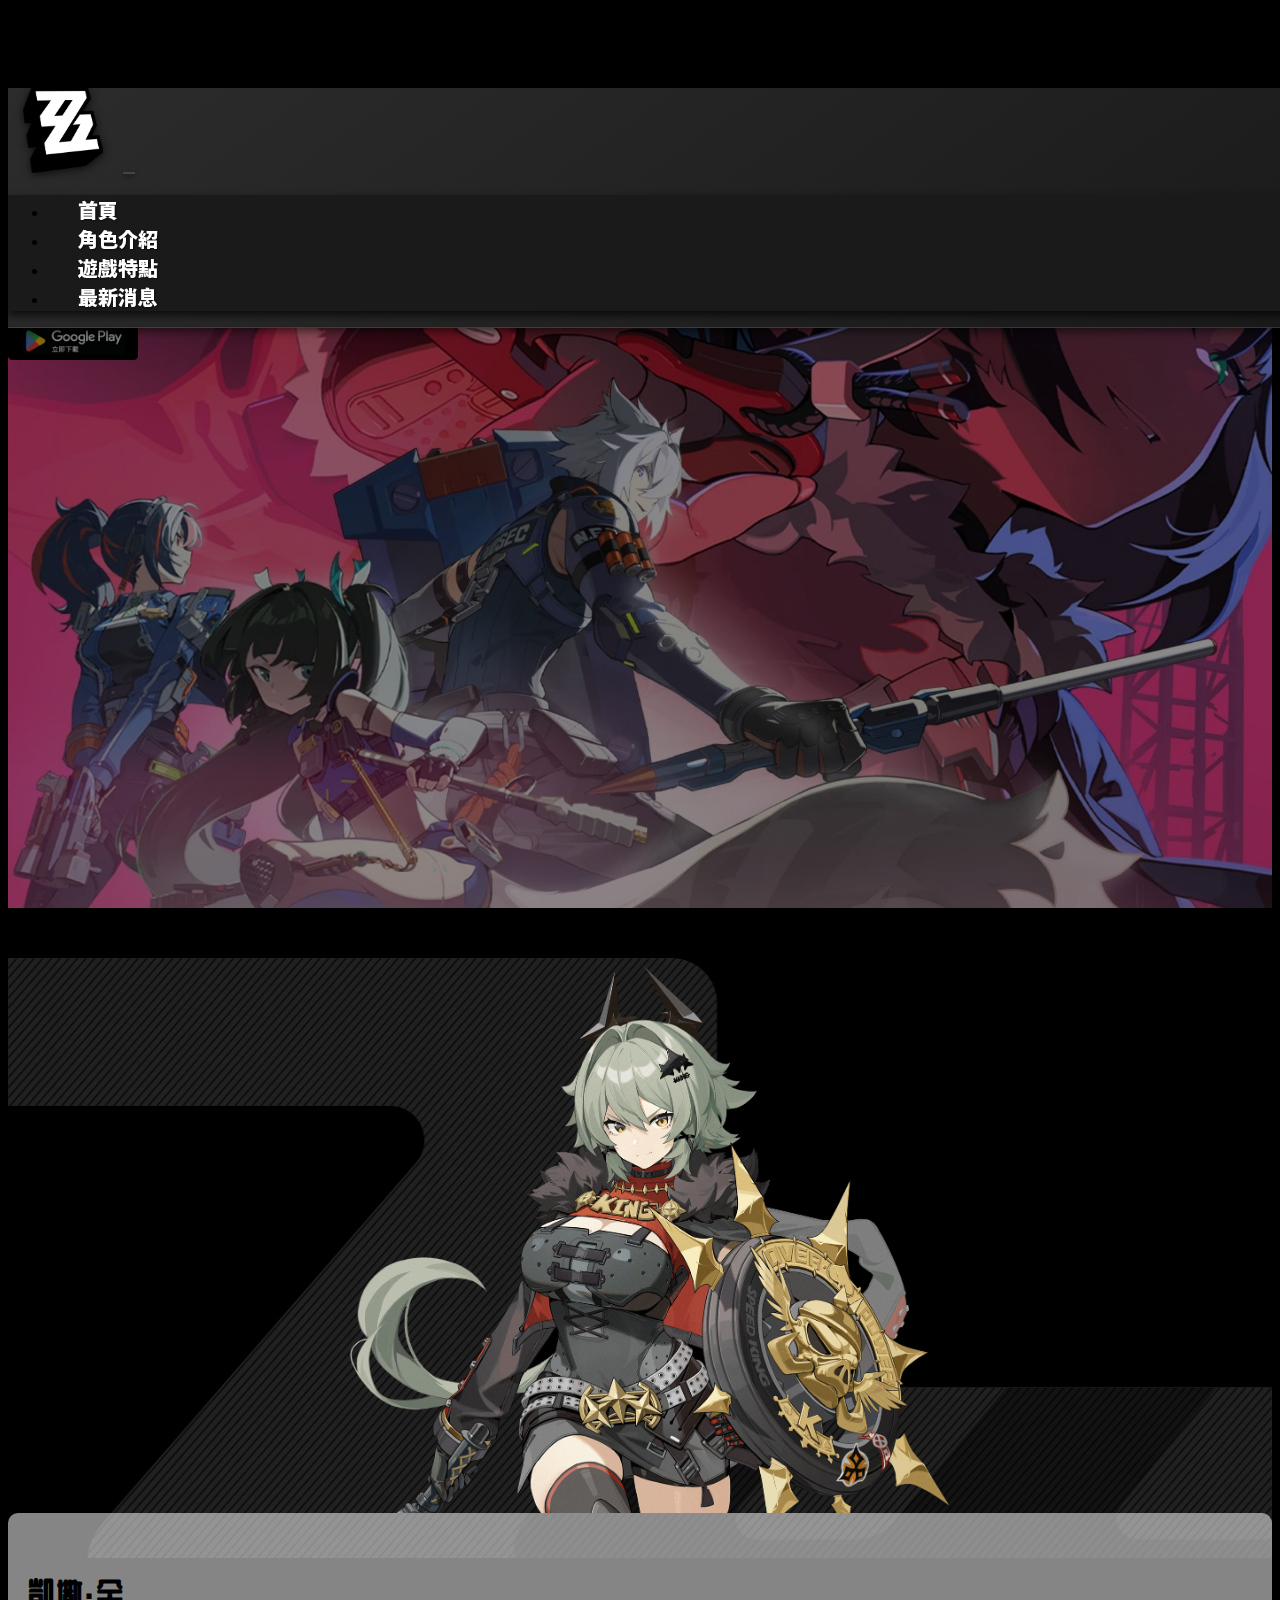
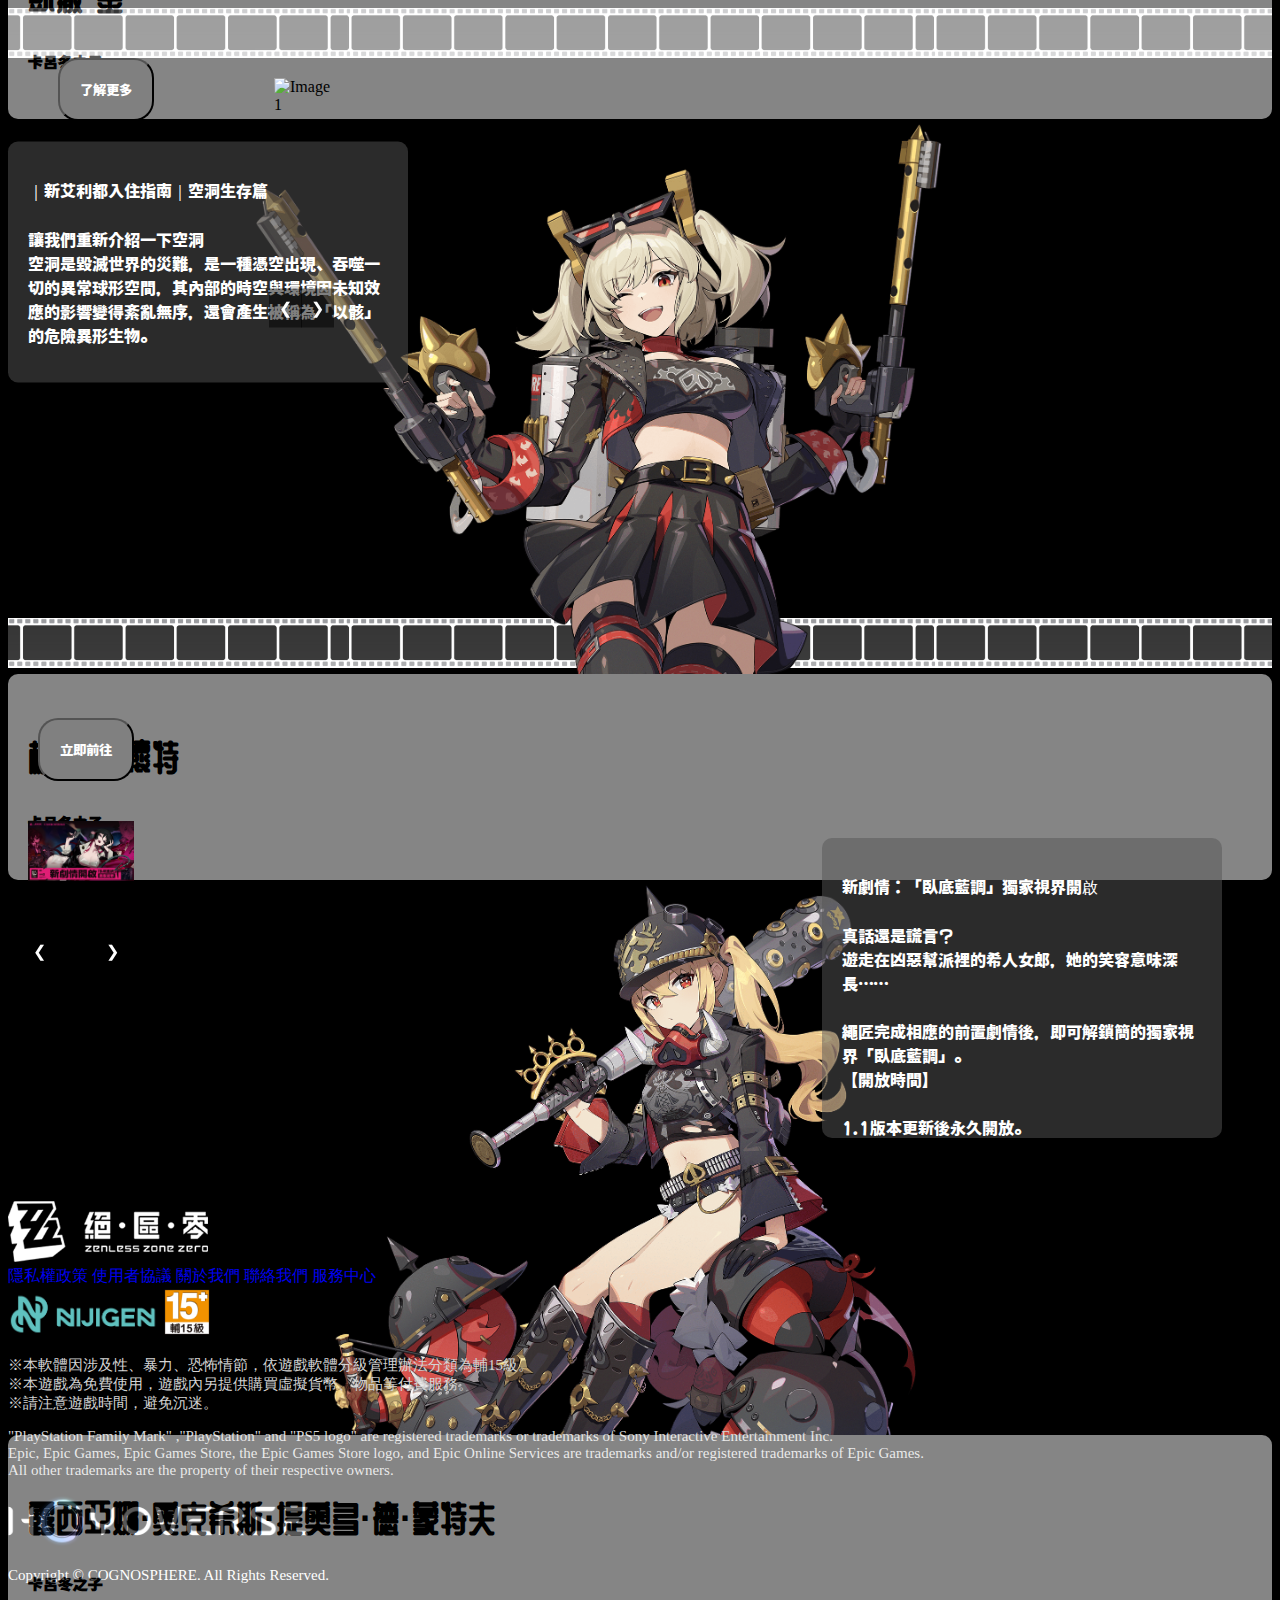
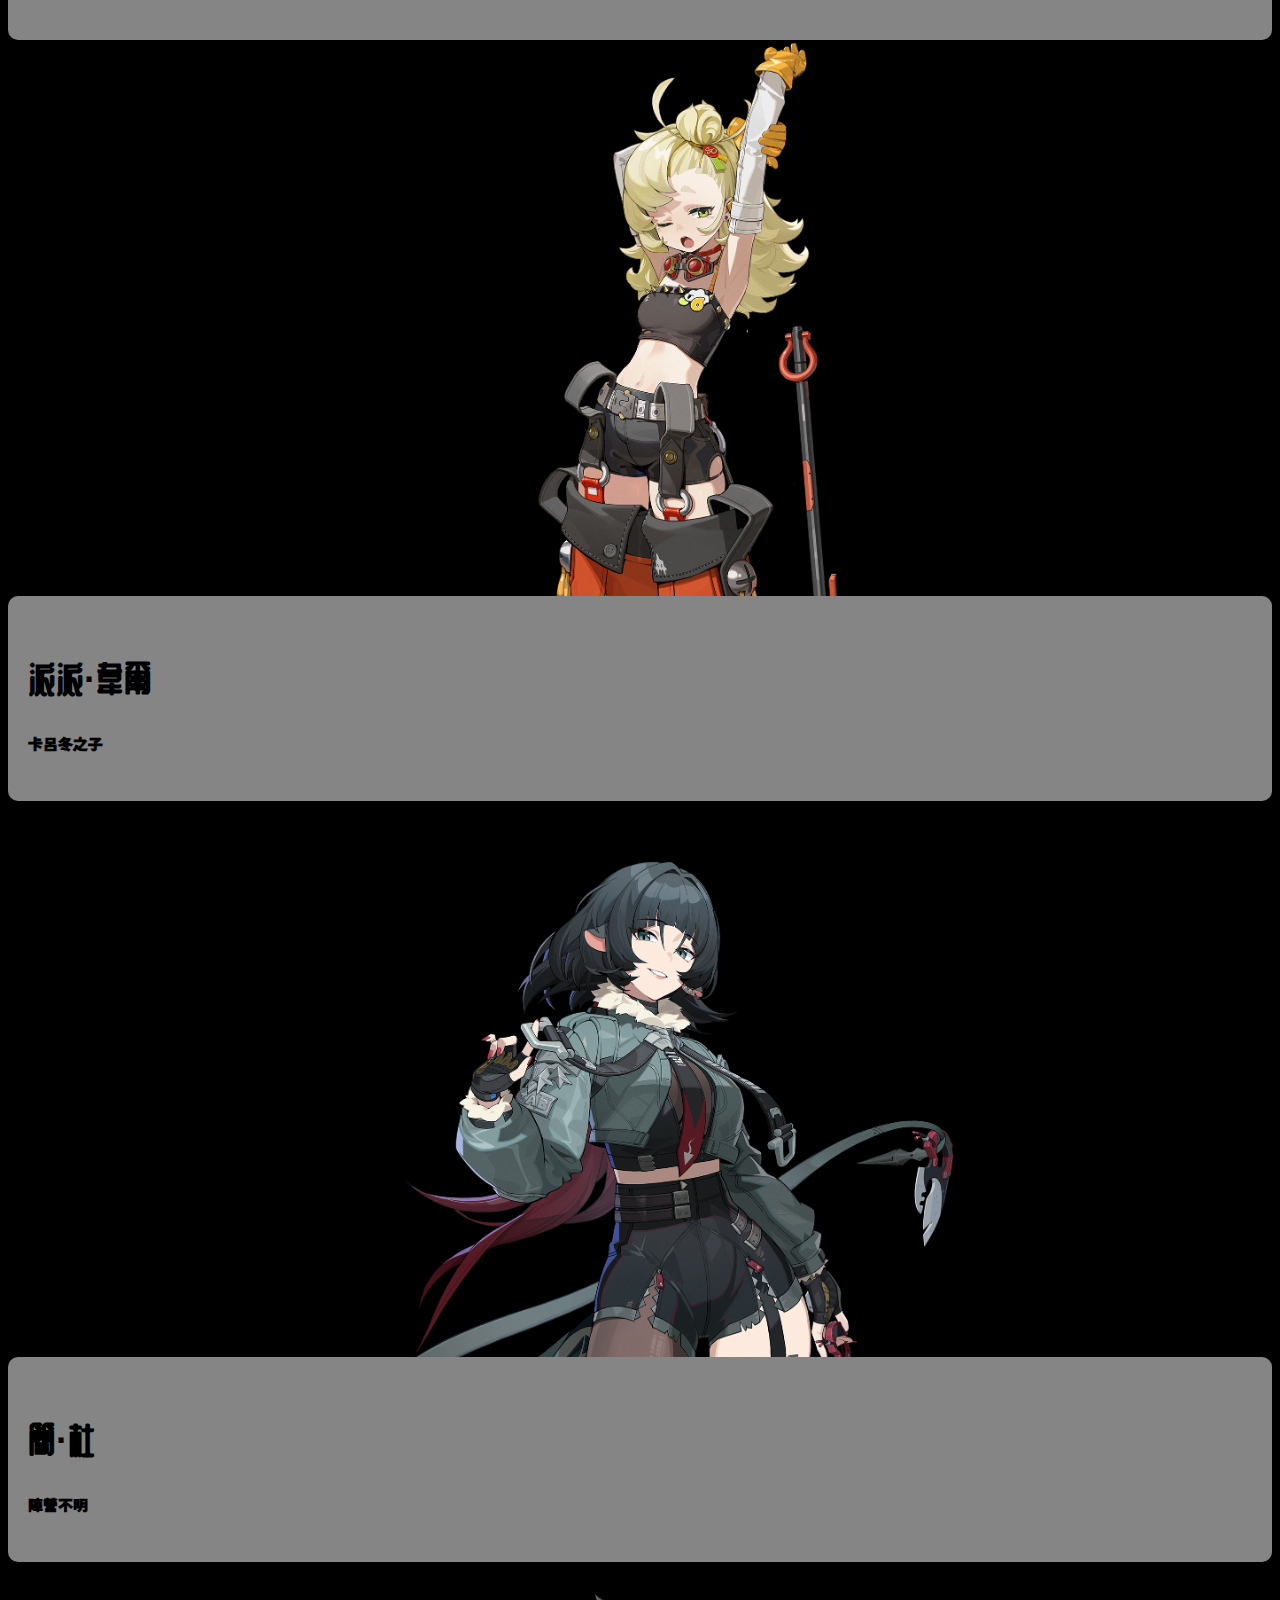
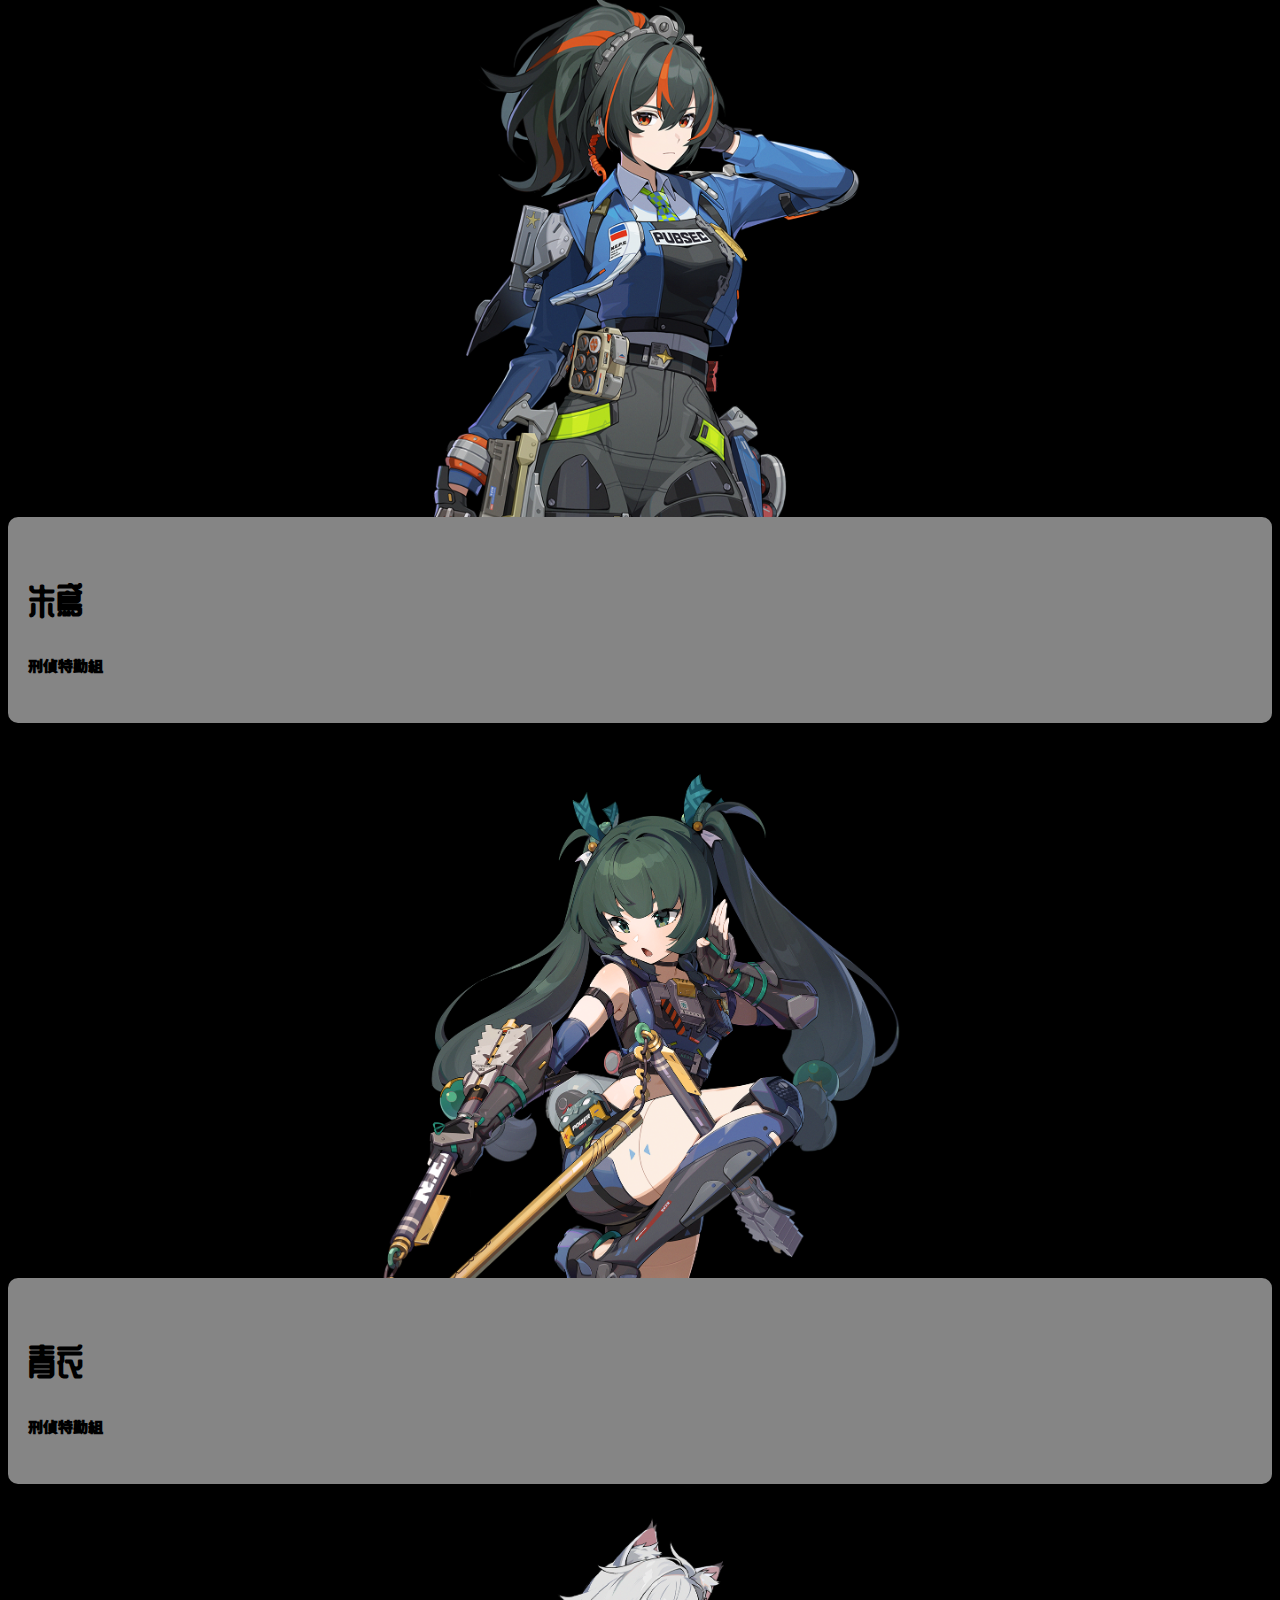
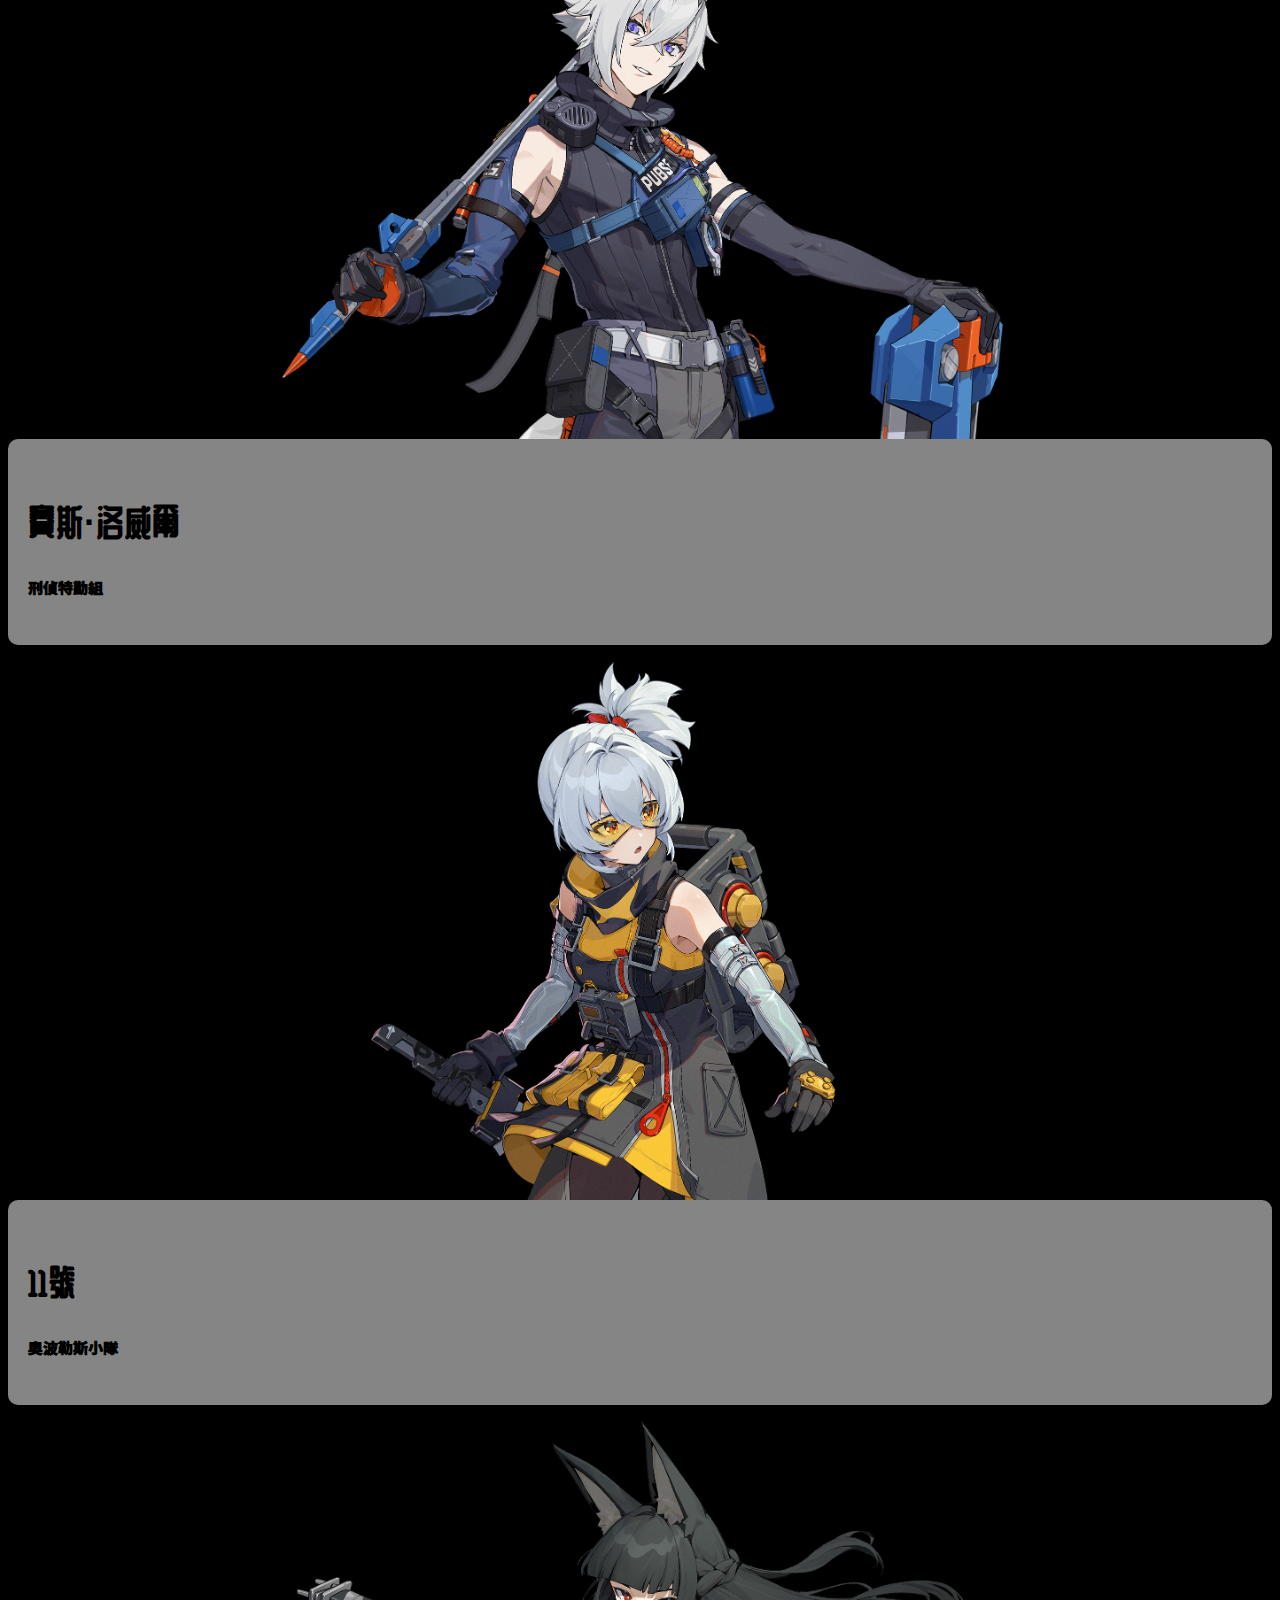
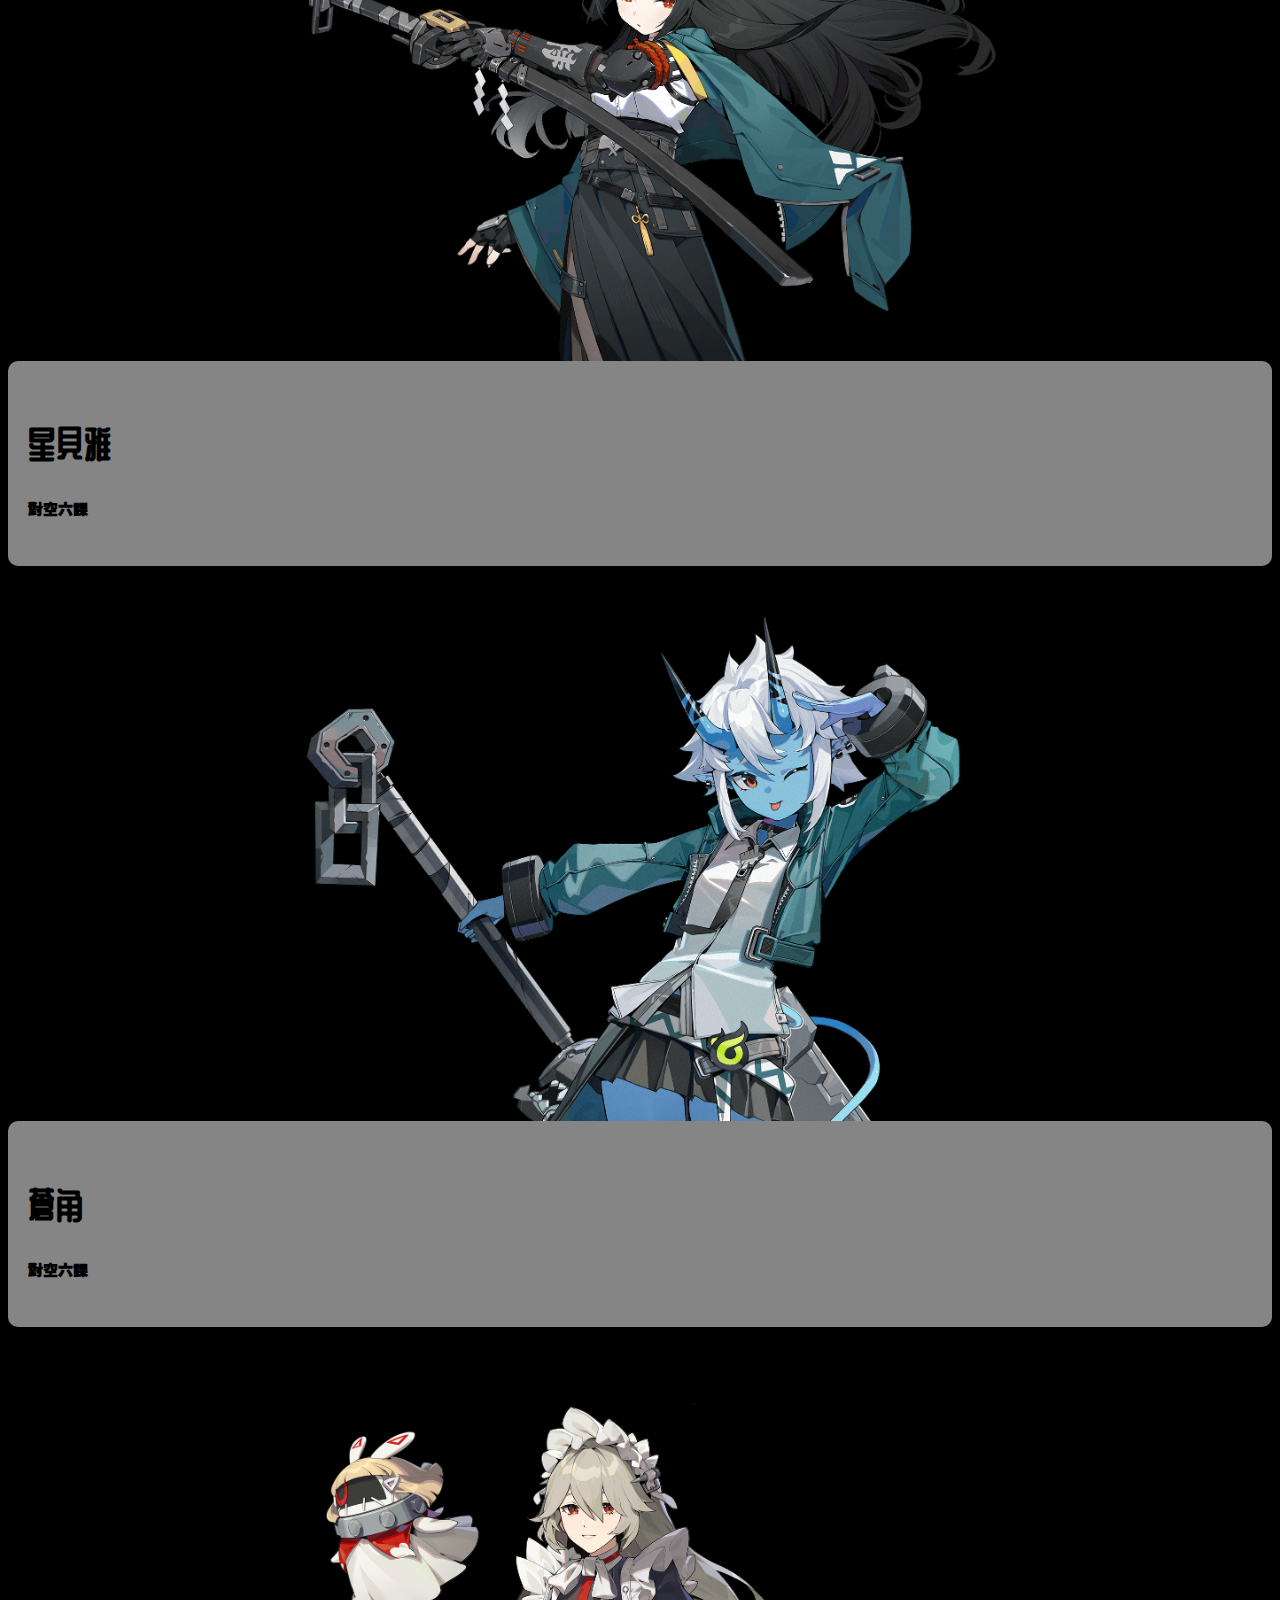
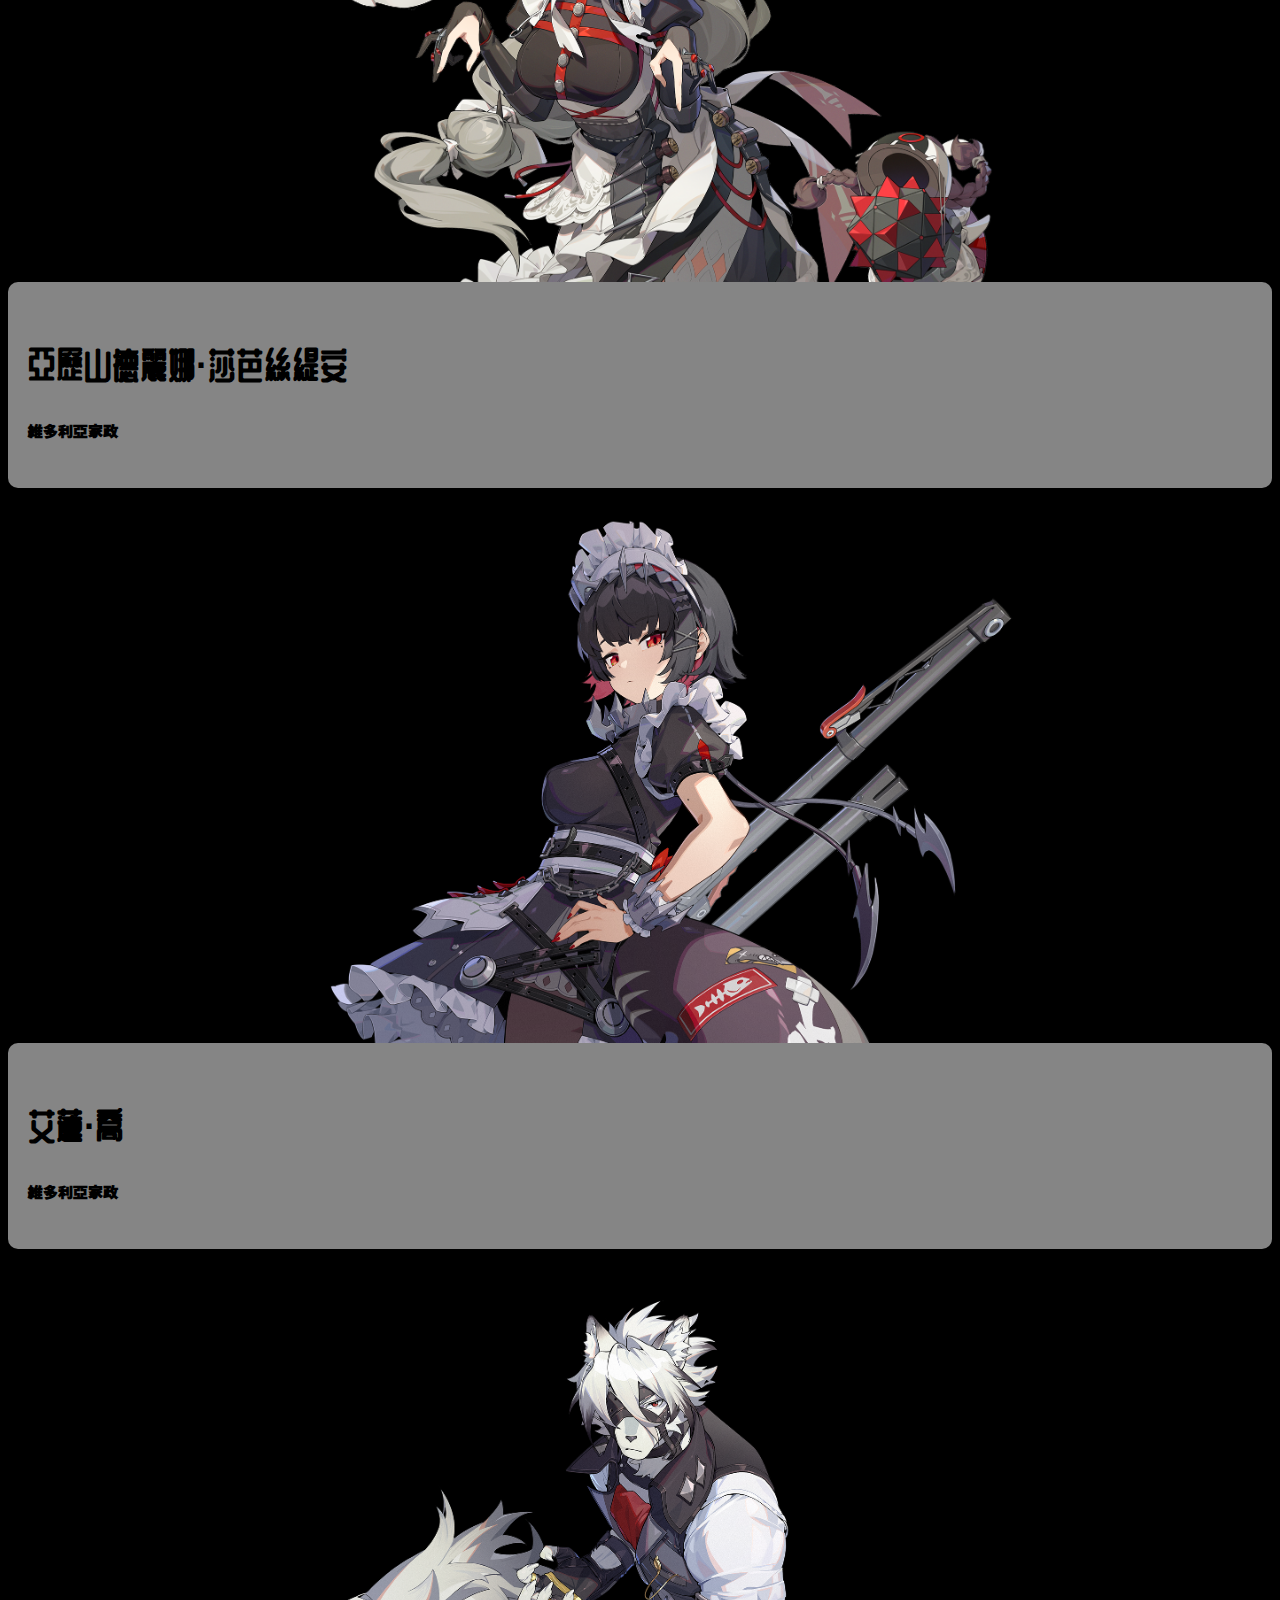
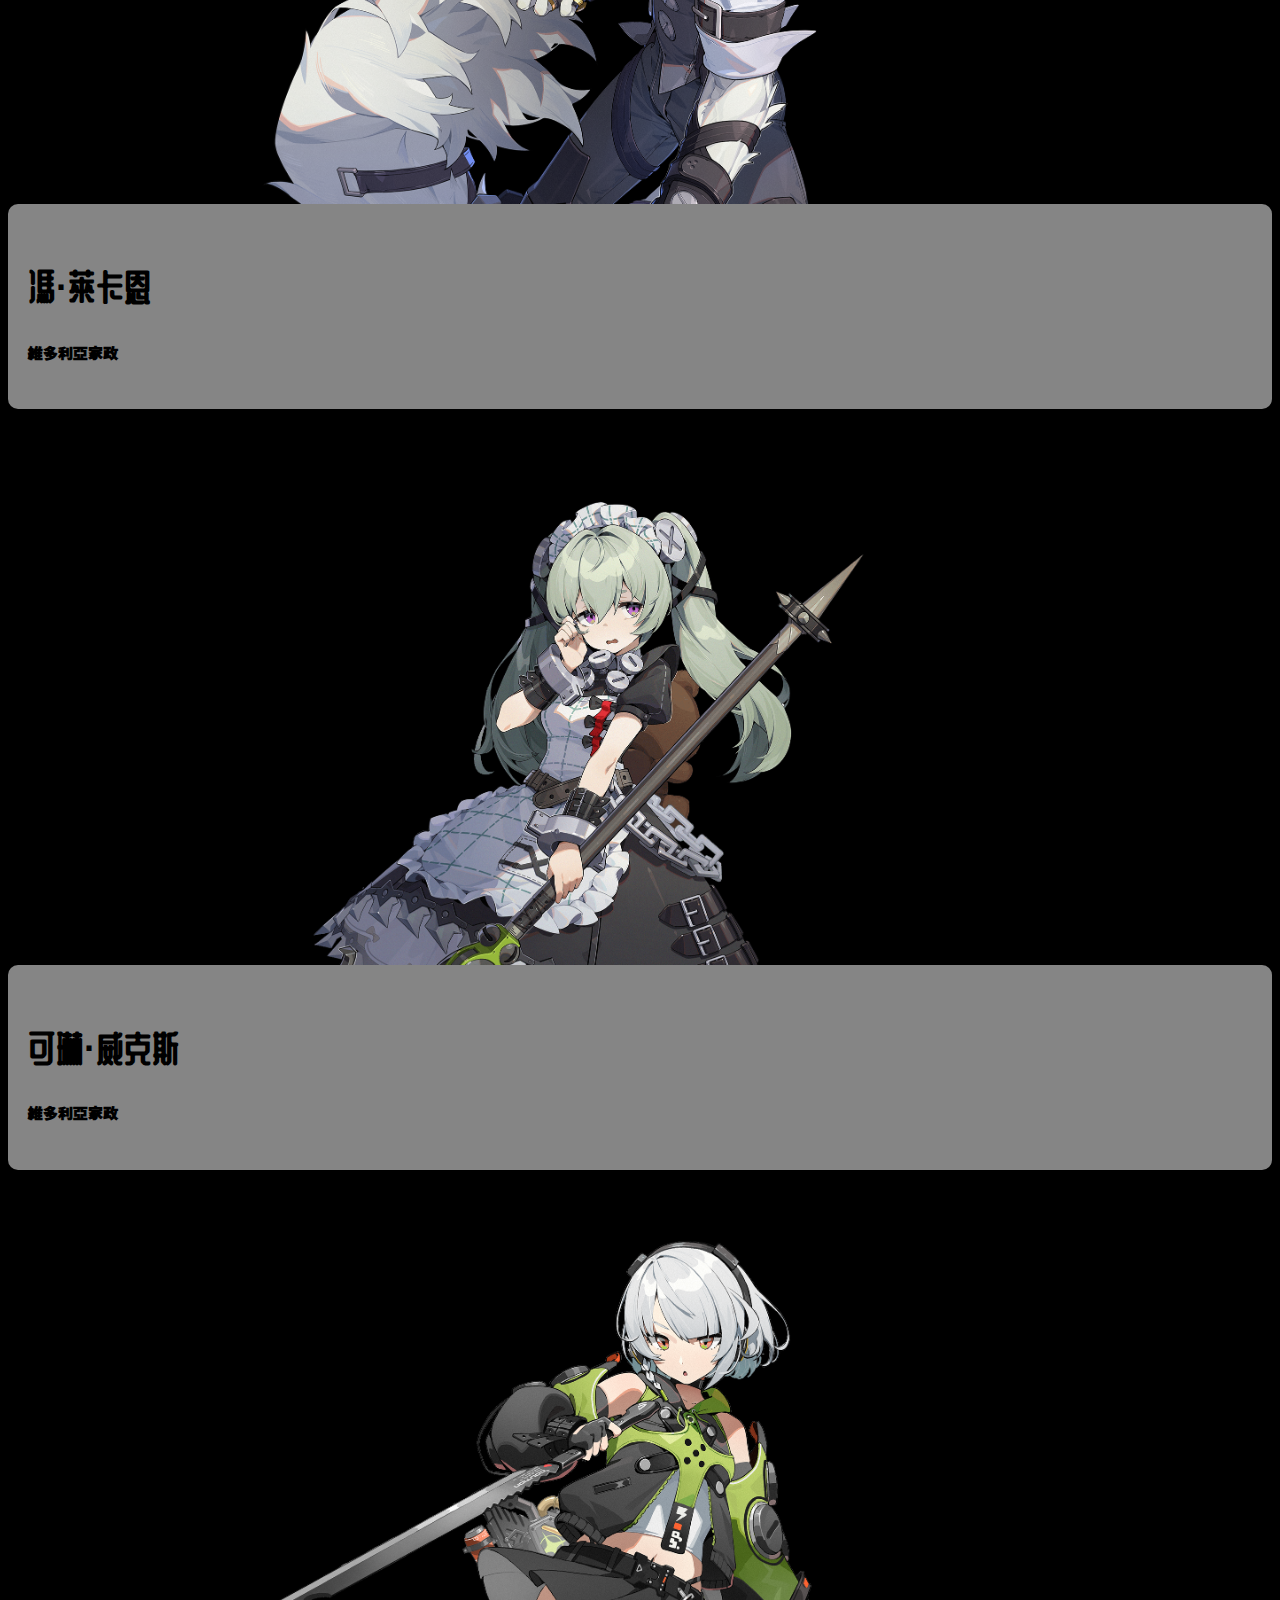
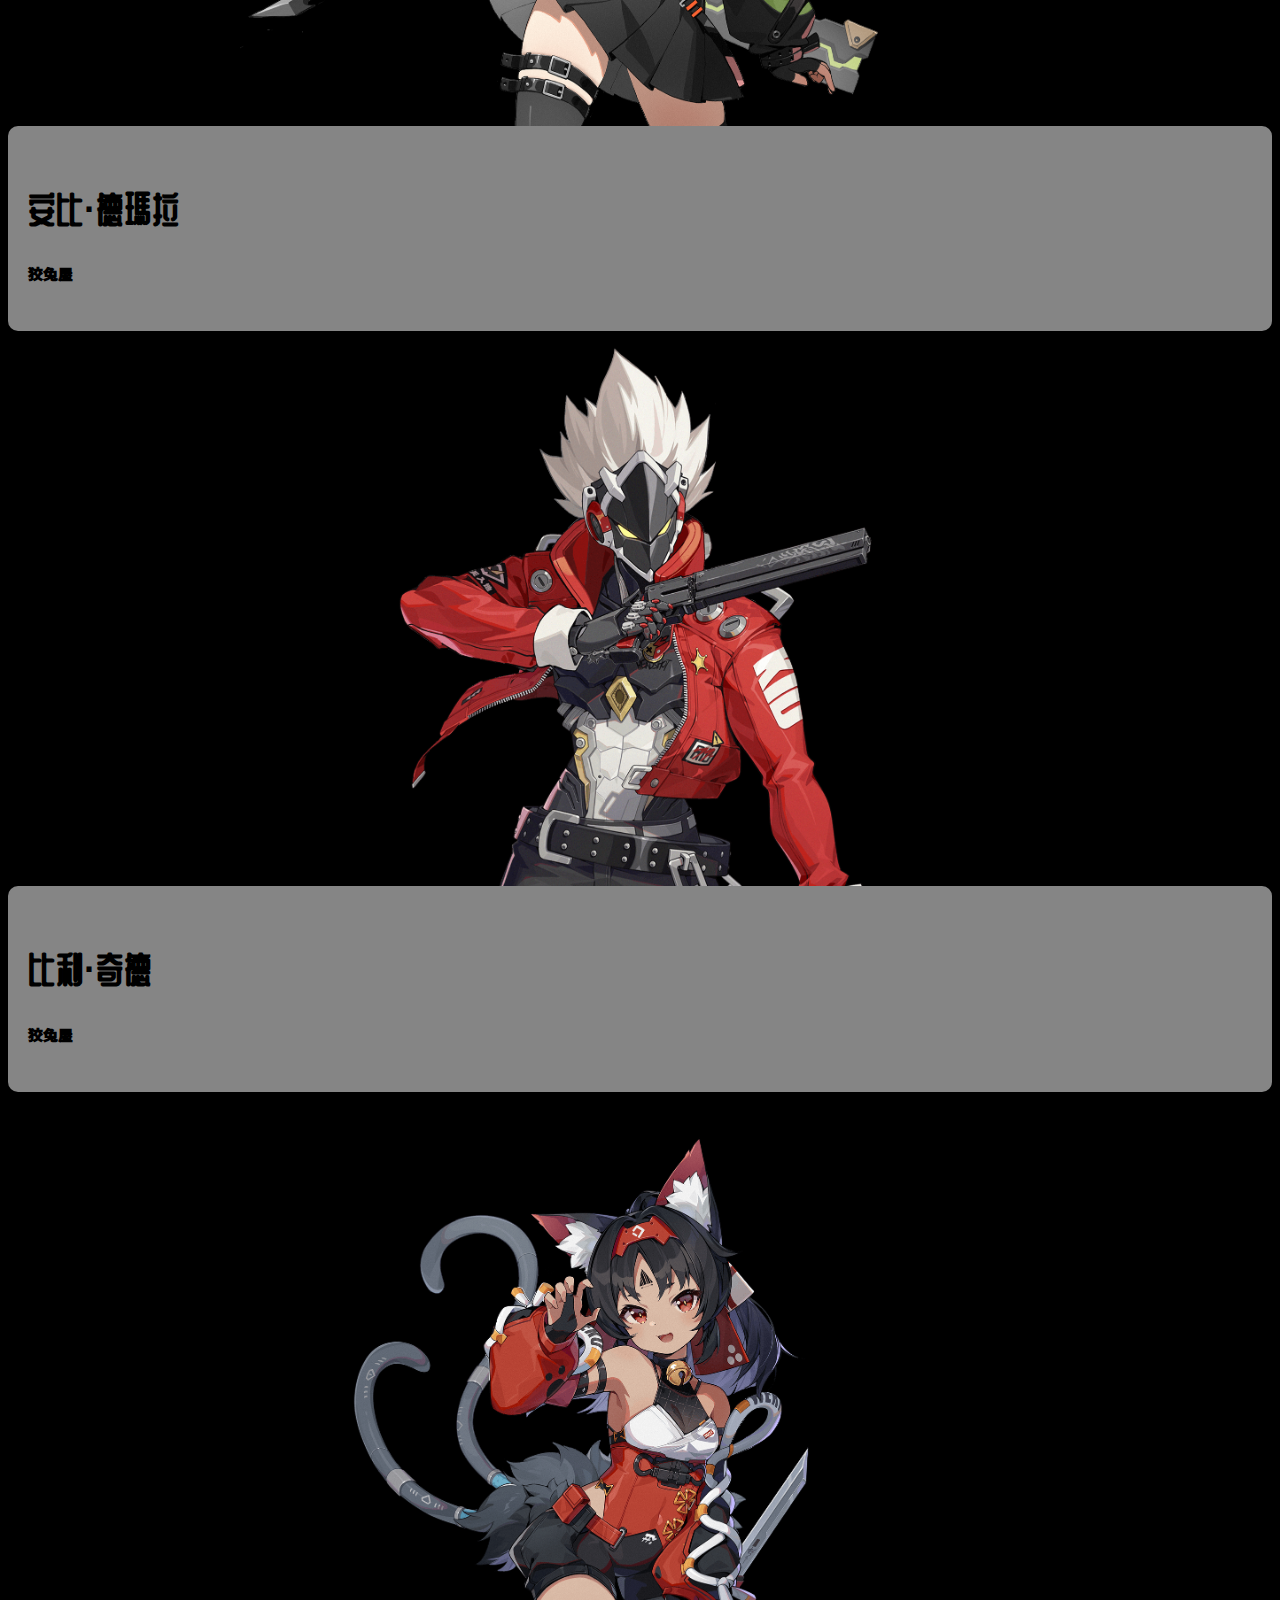
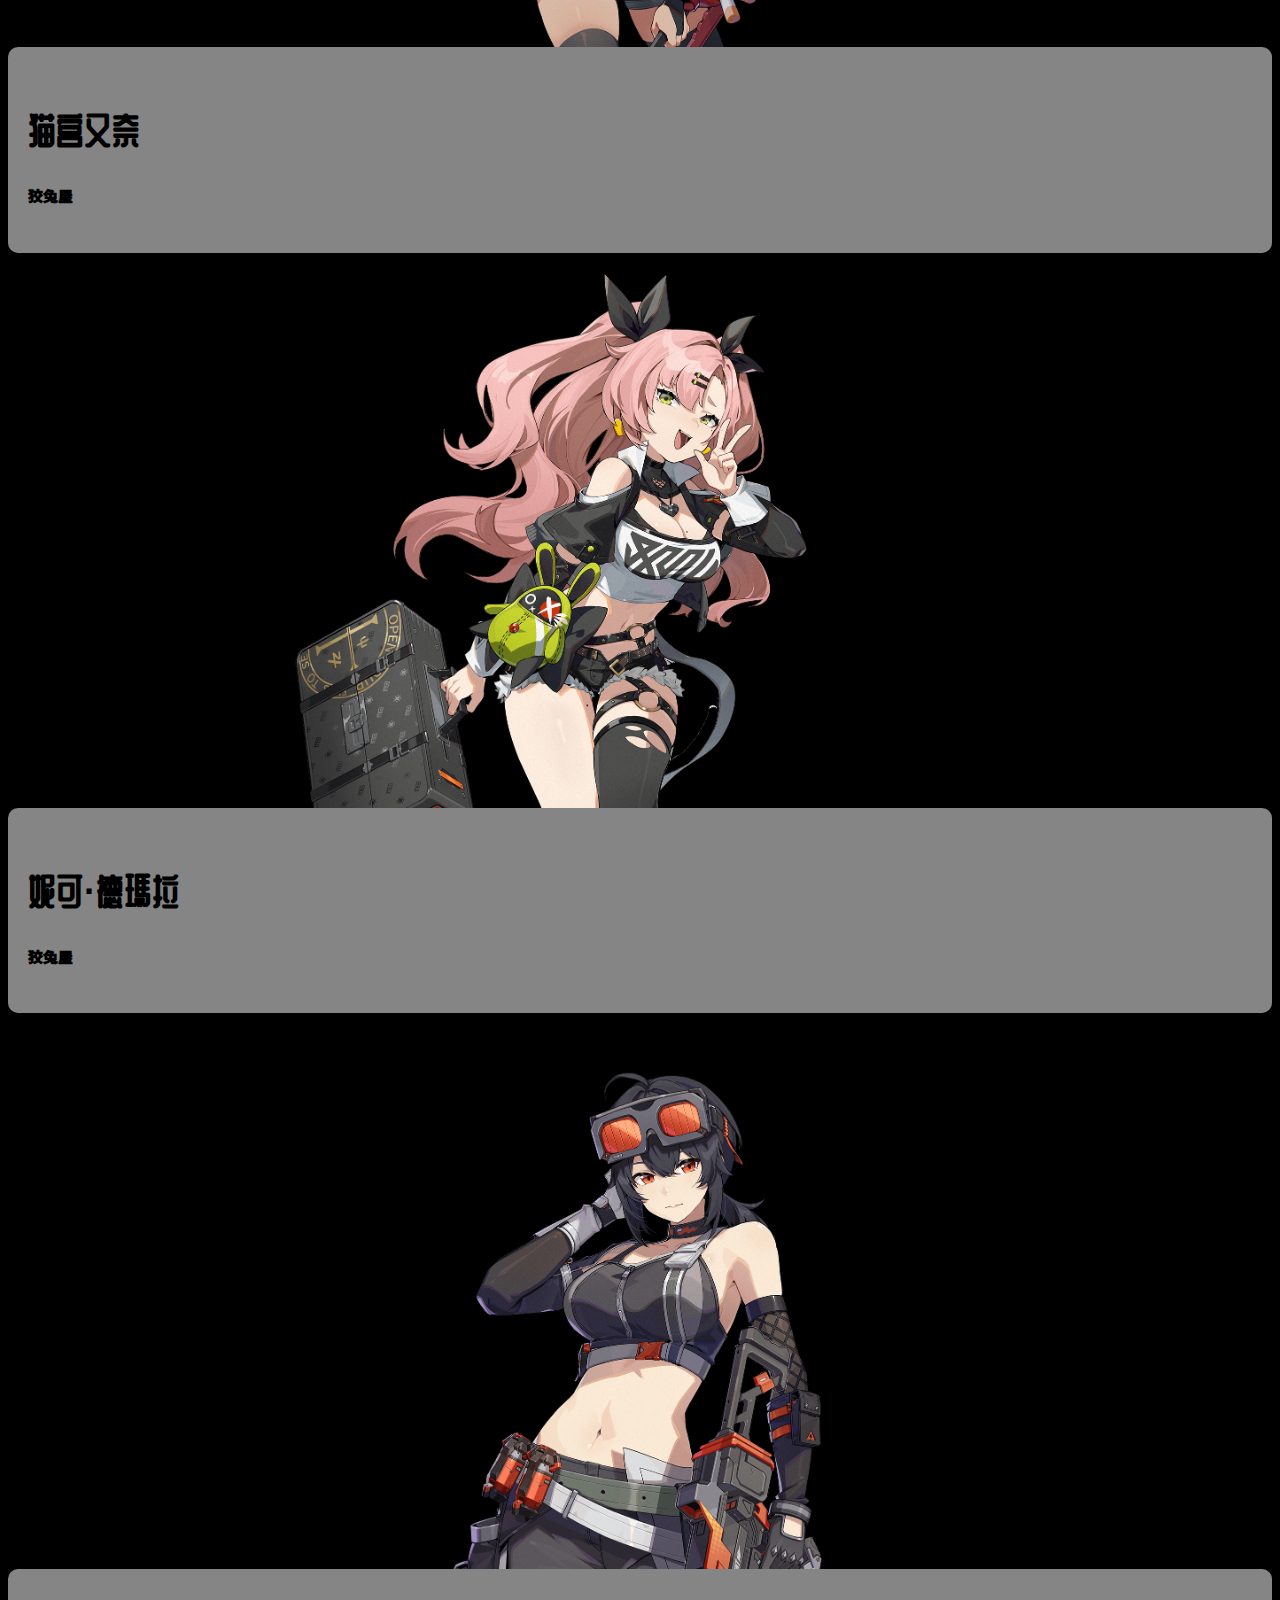
==== index.html @ ca6fba0b "測" ====
<!DOCTYPE html>
<html lang="en">

<head>
    <meta charset="UTF-8">
    <meta name="viewport" content="width=device-width, initial-scale=1.0">
    <title>《絕區零》非官方網站</title>
    <link rel="icon" type="image/png" href="./material/icon/big_home_logo.png" sizes="16x16">
    <link rel="stylesheet" href="./style.css">
    <link href="https://cdn.jsdelivr.net/npm/bootstrap@5.1.1/dist/css/bootstrap.min.css" rel="stylesheet"
        integrity="sha384-F3w7mX95PdgyTmZZMECAngseQB83DfGTowi0iMjiWaeVhAn4FJkqJByhZMI3AhiU" crossorigin="anonymous">
    <link rel="stylesheet" href="https://cdnjs.cloudflare.com/ajax/libs/animate.css/4.1.1/animate.min.css" />
    <script src="https://cdn.jsdelivr.net/npm/bootstrap@5.1.1/dist/js/bootstrap.bundle.min.js"
        integrity="sha384-/bQdsTh/da6pkI1MST/rWKFNjaCP5gBSY4sEBT38Q/9RBh9AH40zEOg7Hlq2THRZ"
        crossorigin="anonymous"></script>
    <script src="http://ajax.googleapis.com/ajax/libs/jquery/1.7.1/jquery.min.js" type="text/javascript"></script>
    <script src="./zzz.js"></script>
</head>

<body style="overflow-x: hidden; background-color: black;">
    <header>
        <nav class="navbar navbar-expand-lg navbar-dark bg-dark fixed-top">
            <div class="container-fluid">
                <a class="navbar-brand" href="index.html">
                    <img id="logoImage" src="material/icon/big_home_logo.png" alt="" width="80px"
                        class="d-inline-block align-text-top">
                </a>
                <button id="navButton" class="navbar-toggler ms-auto" type="button" data-bs-toggle="collapse"
                    data-bs-target="#navbarNavDropdown" aria-controls="navbarNavDarkDropdown" aria-expanded="false"
                    aria-label="Toggle navigation">
                    <span class="navbar-toggler-icon"></span>
                </button>
                <div class="collapse navbar-collapse" id="navbarNavDropdown">
                    <ul class="navbar-nav ms-auto fs-5">
                        <li class="nav-item">
                            <a class="nav-link" href="index.html">首頁</a>
                        </li>
                        <li class="nav-item">
                            <a class="nav-link" href="zzz_character.html">角色介紹</a>
                        </li>
                        <li class="nav-item">
                            <a class="nav-link" href="zzz_game_photo.html">遊戲特點</a>
                        </li>
                        <li class="nav-item">
                            <a class="nav-link" href="zzz_info.html">最新消息</a>
                        </li>
                    </ul>
                </div>
            </div>
        </nav>
    </header>
    <main>
        <div class="container">
            <div class="row">
                <!--  頁首部分 -->
                <div class="col-12 d-flex g-0">
                    <div class="banner">
                        <!-- 下載區塊 -->
                        <div id="download_wrap"
                            class="d-flex justify-content-end d-flex align-items-end pb-2 pe-2 h-100">
                            <img class="download_QR" src="../material/icon/download_QR.png" alt="download_QR"
                                style="width:80px;">
                            <div class="ms-2 mt-1 "><a
                                    href="https://store.playstation.com/en-us/concept/10009763?is_retargeting=TRUE&c=lp_default&pid=lp_default&appid=262&af_sub5=lp_default&af_reengagement_window=lifetime"><img
                                        src="../material/icon/download_PS5.png" style="width:130px ;"
                                        alt="download_PS5"></a>

                                <div class="mt-1"><a href="https://zenless.hoyoverse.com/zh-tw/main"><img
                                            src="../material/icon/download_HoYoplay.png" style="width:130px ;"
                                            alt="download_HoYoplay"></a>
                                </div>
                            </div>
                            <div class="ms-2 mt-1"><a
                                    href="https://apps.apple.com/us/app/zenless-zone-zero/id1606356401?is_retargeting=TRUE&c=lp_default&pid=lp_default&appid=262&af_sub5=lp_default&af_reengagement_window=lifetime"><img
                                        src="../material/icon/download_apple _store.png" style="width:130px ;"
                                        alt="download_PS5"></a>
                                <div>
                                    <div class="mt-1"><a
                                            href="https://play.google.com/store/apps/details?id=com.HoYoverse.Nap&pli=1"><img
                                                src="../material/icon/download_google_play.png" style="width:130px ;"
                                                alt="download_HoYoplay"></a>
                                    </div>
                                </div>
                            </div>
                        </div>
                    </div>
                </div>
                <!-- -----角色圖片--------->
                <div class="col-12 d-flex g-0">
                    <div id="carouselContainer" class="container">
                        <div id="carouselExampleCaptions" class="carousel slide" style="height: 600px;">
                            <div class="carousel-inner">
                                <div class="carousel-item active">
                                    <img src="../material/character/character_Caesar.png" alt="character_Caesar">
                                    <div class="carousel-caption d-none d-md-block character_info">
                                        <h1 class="character_name_home">凱撒·金</h1>
                                        <h5 class="character_Ethnic">卡呂冬之子</h5>
                                    </div>
                                </div>
                                <div class="carousel-item">
                                    <img src="../material/character/character_Burnice.png" alt="character_Burnice">
                                    <div class="carousel-caption d-none d-md-block character_info">
                                        <h1 class="character_name_home">柏妮思·懷特</h1>
                                        <h5 class="character_Ethnic">卡呂冬之子</h5>
                                    </div>
                                </div>
                                <div class="carousel-item">
                                    <img src="../material/character//character_Luciana.png" alt="character_Luciana">
                                    <div class="carousel-caption d-none d-md-block character_info">
                                        <h1 class="character_name_home">露西亞娜·奥克希斯·提奥多·德·蒙特夫</h1>
                                        <h5 class="character_Ethnic">卡呂冬之子</h5>
                                    </div>
                                </div>
                                <div class="carousel-item">
                                    <img src="../material/character/character_Piper.png" alt="character_Piper">
                                    <div class="carousel-caption d-none d-md-block character_info">
                                        <h1 class="character_name_home">派派·韋爾</h1>
                                        <h5 class="character_Ethnic">卡呂冬之子</h5>
                                    </div>
                                </div>
                                <div class="carousel-item">
                                    <img src="../material/character/character_Jane.png" alt="character_Jane">
                                    <div class="carousel-caption d-none d-md-block character_info">
                                        <h1 class="character_name_home">簡·杜</h1>
                                        <h5 class="character_Ethnic">陣營不明</h5>
                                    </div>
                                </div>
                                <div class="carousel-item">
                                    <img src="../material/character/character_Zhu Yuan.png" alt="character_Zhu Yuan">
                                    <div class="carousel-caption d-none d-md-block character_info">
                                        <h1 class="character_name_home">朱鳶</h1>
                                        <h5 class="character_Ethnic">刑偵特勤組</h5>
                                    </div>
                                </div>
                                <div class="carousel-item">
                                    <img src="../material/character/character_Qingyi.png" alt="character_Qingyi">
                                    <div class="carousel-caption d-none d-md-block character_info">
                                        <h1 class="character_name_home">青衣</h1>
                                        <h5 class="character_Ethnic">刑偵特勤組</h5>
                                    </div>
                                </div>
                                <div class="carousel-item">
                                    <img src="../material/character/Character_Seth.png" alt="Character_Seth">
                                    <div class="carousel-caption d-none d-md-block character_info">
                                        <h1 class="character_name_home">賽斯·洛威爾</h1>
                                        <h5 class="character_Ethnic">刑偵特勤組</h5>
                                    </div>
                                </div>
                                <div class="carousel-item">
                                    <img src="/material/character/character_11.png" alt="character_11">
                                    <div class="carousel-caption d-none d-md-block character_info">
                                        <h1 class="character_name_home" style="color: black;">11號</h1>
                                        <h5 class="character_Ethnic" style="color: black;">奧波勒斯小隊</h5>
                                    </div>
                                </div>
                                <div class="carousel-item">
                                    <img src="../material/character/character_Hoshimi.png" alt="character_Hoshimi">
                                    <div class="carousel-caption d-none d-md-block character_info">
                                        <h1 class="character_name_home">星見雅</h1>
                                        <h5 class="character_Ethnic">對空六課</h5>
                                    </div>
                                </div>
                                <div class="carousel-item">
                                    <img src="../material/character/character_Soukaku.png" alt="character_Soukaku">
                                    <div class="carousel-caption d-none d-md-block character_info">
                                        <h1 class="character_name_home">蒼角</h1>
                                        <h5 class="character_Ethnic">對空六課</h5>
                                    </div>
                                </div>
                                <div class="carousel-item">
                                    <img src="../material/character/character_Alexandrina.png"
                                        alt="character_Alexandrina">
                                    <div class="carousel-caption d-none d-md-block character_info">
                                        <h1 class="character_name_home">亞歷山德麗娜·莎芭絲緹安</h1>
                                        <h5 class="character_Ethnic">維多利亞家政</h5>
                                    </div>
                                </div>
                                <div class="carousel-item">
                                    <img src="../material/character/character_Ellen.png" alt="character_Ellen">
                                    <div class="carousel-caption d-none d-md-block character_info">
                                        <h1 class="character_name_home">艾蓮·喬</h1>
                                        <h5 class="character_Ethnic">維多利亞家政</h5>
                                    </div>
                                </div>
                                <div class="carousel-item">
                                    <img src="../material/character/character_Lycaon.png" alt="character_Lycaon">
                                    <div class="carousel-caption d-none d-md-block character_info">
                                        <h1 class="character_name_home">馮·萊卡恩</h1>
                                        <h5 class="character_Ethnic">維多利亞家政</h5>
                                    </div>
                                </div>
                                <div class="carousel-item">
                                    <img src="../material/character/character_Corin.png" alt="character_Corin">
                                    <div class="carousel-caption d-none d-md-block character_info">
                                        <h1 class="character_name_home">可琳·威克斯</h1>
                                        <h5 class="character_Ethnic">維多利亞家政</h5>
                                    </div>
                                </div>
                                <div class="carousel-item">
                                    <img src="../material/character/character_Anby.png" alt="character_Anby">
                                    <div class="carousel-caption d-none d-md-block character_info">
                                        <h1 class="character_name_home">安比·德瑪拉</h1>
                                        <h5 class="character_Ethnic">狡兔屋</h5>
                                    </div>
                                </div>
                                <div class="carousel-item">
                                    <img src="../material/character/character_Billy.png" alt="character_Billy">
                                    <div class="carousel-caption d-none d-md-block character_info">
                                        <h1 class="character_name_home">比利·奇德</h1>
                                        <h5 class="character_Ethnic">狡兔屋</h5>
                                    </div>
                                </div>
                                <div class="carousel-item">
                                    <img src="../material/character/character_Nekomiya.png" alt="character_Nekomiya">
                                    <div class="carousel-caption d-none d-md-block character_info">
                                        <h1 class="character_name_home">猫宫又奈</h1>
                                        <h5 class="character_Ethnic">狡兔屋</h5>
                                    </div>
                                </div>
                                <div class="carousel-item">
                                    <img src="../material/character/character_Nicole.png" alt="character_Nicole">
                                    <div class="carousel-caption d-none d-md-block character_info">
                                        <h1 class="character_name_home">妮可·德瑪拉</h1>
                                        <h5 class="character_Ethnic">狡兔屋</h5>
                                    </div>
                                </div>
                                <div class="carousel-item">
                                    <img src="../material/character/character_Grace.png" alt="character_Grace">
                                    <div class="carousel-caption d-none d-md-block character_info">
                                        <h1 class="character_name_home">格莉絲·霍華德</h1>
                                        <h5 class="character_Ethnic">白祇重工</h5>
                                    </div>
                                </div>
                                <div class="carousel-item">
                                    <img src="../material/character/character_Anton.png" alt="character_Anton">
                                    <div class="carousel-caption d-none d-md-block character_info">
                                        <h1 class="character_name_home">安東·伊萬諾夫</h1>
                                        <h5 class="character_Ethnic">白祇重工</h5>
                                    </div>
                                </div>
                                <div class="carousel-item">
                                    <img src="../material/character/character_Ben.png" alt="character_Ben">
                                    <div class="carousel-caption d-none d-md-block character_info">
                                        <h1 class="character_name_home">本·比格</h1>
                                        <h5 class="character_Ethnic">白祇重工</h5>
                                    </div>
                                </div>
                                <div class="carousel-item">
                                    <img src="../material/character/character_Koleda.png" alt="character_Koleda">
                                    <div class="carousel-caption d-none d-md-block character_info">
                                        <h1 class="character_name_home">珂蕾妲·貝洛伯格</h1>
                                        <h5 class="character_Ethnic">白祇重工</h5>
                                    </div>
                                </div>
                            </div>
                            <button class="carousel-control-prev" type="button"
                                data-bs-target="#carouselExampleCaptions" data-bs-slide="prev">
                                <span class="carousel-control-prev-icon" aria-hidden="true"></span>
                                <span class="visually-hidden">Previous</span>
                            </button>
                            <button class="carousel-control-next" type="button"
                                data-bs-target="#carouselExampleCaptions" data-bs-slide="next">
                                <span class="carousel-control-next-icon" aria-hidden="true"></span>
                                <span class="visually-hidden">Next</span>
                            </button>
                        </div>
                    </div>
                </div>
            </div>

            <!-- -----分隔線---- -->

            <div class="home_divider"></div>

            <!-- ----遊戲畫面呈現---- -->

            <div class="row">
                <div class="home_game_info_1">
                    <div class="col-4 align-self-end">
                        <button class="btn_game_photo"><a class="btnGame" href="../project/zzz_game_photo.html">了解更多</a></button>
                    </div>
                    <div class="col-8">
                        <div class="carousel-large" id="carousel1">
                            <div class="custom-carousel-item active">
                                <img src="../material/game_photo/game_photo_02.png" alt="Image 1">
                            </div>
                            <div class="custom-carousel-item">
                                <img src="../material/game_photo/game_photo_01.png" alt="Image 2">
                            </div>
                            <div class="custom-carousel-item">
                                <img src="../material/game_photo/game_photo_00.png" alt="Image 3">
                            </div>
                            <div class="custom-carousel-item">
                                <img src="../material/game_photo/game_photo_03.png" alt="Image 4">
                            </div>
                            <div class="custom-carousel-item">
                                <img src="../material/game_photo/game_photo_04.png" alt="Image 5">
                            </div>
                            <div class="custom-carousel-item">
                                <img src="../material/game_photo/game_photo_05.png" alt="Image 6">
                            </div>
                            <div class="custom-carousel-item">
                                <img src="../material/game_photo/game_photo_06.png" alt="Image 7">
                            </div>
                            <div class="custom-carousel-item">
                                <img src="../material/game_photo/game_photo_07.png" alt="Image 8">
                            </div>
                            <div class="custom-carousel-item">
                                <img src="../material/game_photo/game_photo_08.png" alt="Image 9">
                            </div>
                            <div class="custom-carousel-item">
                                <img src="../material/game_photo/game_photo_09.png" alt="Image 10">
                            </div>
                            <div class="custom-carousel-item">
                                <img src="../material/game_photo/game_photo_10.png" alt="Image 11">
                            </div>
                            <span class="custom-prev-btn" onclick="prevSlide('carousel1')">❮</span>
                            <span class="custom-next-btn" onclick="nextSlide('carousel1')">❯</span>
                        </div>
                        <div class="carousel-large-description">
                            <p id="carousel1-desc">
                                ｜新艾利都入住指南｜空洞生存篇<br><br>讓我們重新介紹一下空洞<br>空洞是毀滅世界的災難，是一種憑空出現、吞噬一切的異常球形空間，其內部的時空與環境因未知效應的影響變得紊亂無序，還會產生被稱為「以骸」的危險異形生物。
                            </p>
                        </div>
                    </div>
                </div>

                <div class="home_divider"></div>

                <!-- 最新資訊 -->
                <div class="home_game_info_2">
                    <div class="col-1"></div>
                    <div class="col-11">
                        <div class="d-flex">
                            <div class="col-9"></div>
                            <div class="col-3"><button class="btn_game_info align-items-center"><a class="btnGame"
                                        href="../project/zzz_info.html">立即前往</a></button></div>
                        </div>
                        <div class="carousel-small" id="carousel2">
                            <div class="custom-carousel-item active">
                                <img src="../material/new_info_live/announcement/info_08.png" alt="Image 1">
                            </div>
                            <div class="custom-carousel-item">
                                <img src="../material/new_info_live/new/new_07.png" alt="Image 2">
                            </div>
                            <div class="custom-carousel-item">
                                <img src="../material/new_info_live/info/info_10.png" alt="Image 3">
                            </div>
                            <div class="custom-carousel-item">
                                <img src="../material/new_info_live/live/live_12.jpg" alt="Image 4">
                            </div>
                            <div class="custom-carousel-item">
                                <img src="../material/new_info_live/live/live_11.jpg" alt="Image 5">
                            </div>
                            <div class="custom-carousel-item">
                                <img src="../material/new_info_live/info/info_18.png" alt="Image 6">
                            </div>
                            <div class="custom-carousel-item">
                                <img src="../material/new_info_live/info/info_07.png" alt="Image 7">
                            </div>
                            <div class="custom-carousel-item">
                                <img src="../material/new_info_live/new/new_15.png" alt="Image 8">
                            </div>
                            <div class="custom-carousel-item">
                                <img src="../material/new_info_live/new/new_18.png" alt="Image 9">
                            </div>
                            <div class="custom-carousel-item">
                                <img src="../material/new_info_live/announcement/info_13.png" alt="Image 10">
                            </div>
                            <span class="custom-prev-btn" onclick="prevSlide('carousel2')">❮</span>
                            <span class="custom-next-btn" onclick="nextSlide('carousel2')">❯</span>
                        </div>
                        <div class="carousel-small-description">
                            <p id="carousel2-desc">
                                新劇情：「臥底藍調」獨家視界開啟<br><br>真話還是謊言？<br>遊走在凶惡幫派裡的希人女郎，她的笑容意味深長……<br><br>繩匠完成相應的前置劇情後，即可解鎖簡的獨家視界「臥底藍調」。<br>【開放時間】<br><br>1.1版本更新後永久開放。<br>【開放條件】<br><br>完成主線第三章「危樓夜尋蹤」。
                                <br>※ 繩匠可前往【影像檔案架】-【獨家視界】查看相應內容及其解鎖條件。
                            </p>
                        </div>
                    </div>
                </div>
            </div>
        </div>
    </main>
    <footer>
        <div class="text-center" style="background-color: black; width: 100%;">
            <div>
                <img src="../material/icon/zzz_logo_title.png" alt="zzz_logo_title" class="mt-5" style="width: 200px;">
                <div class="mt-3">
                    <a href="https://zenless.hoyoverse.com/zh-tw/company/privacy" class="link-secondary ms-3">隱私權政策</a>
                    <a href="https://zenless.hoyoverse.com/zh-tw/company/terms" class="link-secondary ms-3">使用者協議</a>
                    <a href="https://www.hoyoverse.com/about-us?utm_source=zzz&utm_medium=footer"
                        class="link-secondary ms-3">關於我們</a>
                    <a href="zzzcs@nijigengames.com" class="link-secondary ms-3">聯絡我們</a>
                    <a href="https://cs.hoyoverse.com/static/hoyoverse-new-csc-service-hall-fe/index.html?page_id=19&login_type=visitor&game_biz=platform_hyvpass&lang=zh-tw&utm_source=zzz&utm_medium=footer"
                        class="link-secondary ms-3">服務中心</a>
                </div>
                <div class="mt-3">
                    <img src="../material/icon/enterprise_logo-1.png" alt="enterprise_logo-1" style="width: 150px;">
                    <img src="../material/icon/icon_age.png" alt="icon_age" style="width: 50px" ;>
                </div>
                <p style="color: lightgrey; font-size: 15px;" class="mt-3">※本軟體因涉及性、暴力、恐怖情節，依遊戲軟體分級管理辦法分類為輔15級。 <br>
                    ※本遊戲為免費使用，遊戲內另提供購買虛擬貨幣、物品等付費服務。<br>
                    ※請注意遊戲時間，避免沉迷。
                </p>
                <p style="color:lightgrey; font-size: 15px;" class="mt-3">"PlayStation Family Mark" ,"PlayStation" and
                    "PS5
                    logo" are registered trademarks or trademarks of Sony Interactive Entertainment Inc. <br>
                    Epic, Epic Games, Epic Games Store, the Epic Games Store logo, and Epic Online Services are
                    trademarks
                    and/or registered trademarks of Epic Games. <br>
                    All other trademarks are the property of their respective owners.
                </p>
                <img src="../material/icon/enterprise_logo-2.png" alt="enterprise_logo-2" style="width: 300px;"
                    class="mt-3">
                <p style="color:white; font-size: 15px;" class="mt-3 mb-0 pb-3">Copyright © COGNOSPHERE. All Rights
                    Reserved.</p>
            </div>
        </div>
    </footer>
</body>

</html>
---- style.css ----
@import url('https://fonts.googleapis.com/css2?family=ZCOOL+QingKe+HuangYou&display=swap');
@import url('https://fonts.googleapis.com/css2?family=Mochiy+Pop+One&display=swap');
@import url('https://fonts.googleapis.com/earlyaccess/cwtexyen.css');


@media(max-width:991px) {
    #download_wrap {
        display: none !important;
    }

    .navbar-nav .nav-link {
        padding-left: 50% !important;
    }
}

* {
    box-sizing: border-box;
}

:root {
    --text-color: white;
    --textHover-color: yellow;
}

#navbarNavDropdown ul li>a {
    color: var(--text-color);
    font-family: "Mochiy Pop One", sans-serif;
}

#navbarNavDropdown ul li a:hover {
    color: var(--textHover-color);
}

/* 立體感深色導航欄樣式 */
.navbar {
    background: linear-gradient(145deg, #2c2c2c, #1a1a1a);
    /* 灰黑色漸變背景 */
    box-shadow: 0px 4px 8px rgba(0, 0, 0, 0.5);
    /* 下方陰影，增加立體感 */
    border-bottom: 1px solid rgba(255, 255, 255, 0.1);
    /* 淡白色的底部邊框 */
    position: fixed;
    width: 100%;
    z-index: 10;
}

/* 添加放大效果 */
.navbar-brand img {
    transition: transform 0.3s ease-in-out;
    /* 添加平滑過渡效果 */
    filter: drop-shadow(0px 2px 4px rgba(0, 0, 0, 0.7));
    /* 給logo增加陰影 */
}

/* 滑過時的放大和抖動效果 */
.navbar-brand img:hover {
    transform: scale(1.1);
    /* 放大 */
    animation: wobble-animation 1s;
    /* 抖動動畫，持續 1 秒 */
}

/* 定義 wobble 動畫的 keyframes */
@keyframes wobble-animation {

    0%,
    100% {
        transform: translateX(0);
        /* 初始和結束時，位置不變 */
    }

    15% {
        transform: translateX(-10px) rotate(-5deg);
        /* 向左抖動並輕微旋轉 */
    }

    30% {
        transform: translateX(8px) rotate(3deg);
        /* 向右抖動並輕微旋轉 */
    }

    45% {
        transform: translateX(-6px) rotate(-3deg);
        /* 向左抖動並輕微旋轉 */
    }

    60% {
        transform: translateX(4px) rotate(2deg);
        /* 向右抖動並輕微旋轉 */
    }

    75% {
        transform: translateX(-2px) rotate(-1deg);
        /* 最後的微小抖動 */
    }
}

.navbar-toggler {
    background-color: #444;
    /* 切換按鈕的背景顏色 */
    border: none;
    box-shadow: 0px 2px 4px rgba(0, 0, 0, 0.5);
    /* 切換按鈕陰影 */
}

.navbar-toggler-icon {
    filter: drop-shadow(0px 1px 2px rgba(0, 0, 0, 0.7));
    /* 導覽按鈕icon陰影 */
}

.navbar-nav .nav-link {
    color: var(--text-color);
    /* 預設文字顏色 */
    padding: 10px 15px;
    font-family: "Mochiy Pop One", sans-serif;
    text-shadow: 1px 1px 2px rgba(0, 0, 0, 0.5);
    /* 文字陰影 */
    transition: background-color 0.3s ease, color 0.3s ease;
}

.navbar-nav .nav-link:hover {
    color: var(--textHover-color);
    /* 滑過時變為黃色 */
    background-color: rgba(255, 255, 255, 0.1);
    /* 滑過時的背景效果 */
    border-radius: 8px;
}

/* 手機版導覽列的樣式 */
@media(max-width:991px) {
    .navbar-nav .nav-link {
        padding-left: 50% !important;
    }
}

/* 導覽列外框陰影與邊距調整 */
.navbar-collapse {
    box-shadow: 0px 4px 8px rgba(0, 0, 0, 0.7);
    /* 展開的導覽列陰影 */
    background-color: #1a1a1a;
    /* 手機版展開背景深色 */
}

#navbarNavDropdown ul li a {
    color: var(--text-color);
    /* 菜單連結文字顏色 */
}

#navbarNavDropdown ul li a:hover {
    color: var(--textHover-color);
    /* 菜單連結滑過時變色 */
    background-color: rgba(255, 255, 255, 0.1);
    /* 背景滑過時的透明效果 */
    border-radius: 5px;
}

/* 頂部導覽列與頁面內容間距 */
body {
    padding-top: 80px;
    /* 確保內容不會被固定的導覽列覆蓋 */
}


.banner_wrap {
    width: 100vw;
    height: 800px;
    background-color: #000;
    position: relative;
    overflow: hidden;
}

.banner_set {
    width: 100%;
    height: 800px;
    position: relative;
    overflow: hidden;
    background-color: #000;
}

.banner {
    background-image: url(../material/background_material/background_home_01.jpg);
    background-size: cover;
    background-repeat: no-repeat;
    width: 100%;
    height: 800px;
    margin-top: 20px;
    margin-bottom: 50px;
    background-color: #000;
    opacity: .55
}

.carouselBanner_wrap {
    width: 100%;
    height: 600px;
    background-color: #000;
    background-size: cover;
    background-repeat: no-repeat;
}

#download_wrap {
    right: 10px;
    bottom: 0px;
    z-index: 1;
}

.download_wrap .download_QR {
    width: 80px;
}

#carouselContainer {
    background-color: black;
    background-image: url(../material/background_material/blackline_01.png);
    width: 100%;
    height: 600px;
    background-size: cover;
    background-repeat: no-repeat;
    margin-bottom: 50px;
    margin-top: 50px;
}

.character_info {
    background-color: aliceblue;
    opacity: .65;
    border-radius: 10px;
}

.character_name_home {
    font-family: "ZCOOL QingKe HuangYou", sans-serif;
    color: black;
}

.character_Ethnic {
    font-family: "Mochiy Pop One", sans-serif;
    color: black;
}

.carousel-item img {
    width: 800px;
    display: block;
    margin-left: auto;
    margin-right: auto;
}

.home_divider {
    background-image: url(../material/other/divider_01.png);
    height: 50px;
    width: 100%;
    display: flex;
    justify-content: center;
    align-items: center;
    background-size: contain;
    background-repeat: repeat-x;
    background-position: center;
    box-sizing: border-box;
    margin-top: 50px;
}

/* 首頁遊戲介紹與資訊輪播按鈕 */


/* 通用樣式：所有輪播器的圖片淡入淡出效果 */
.custom-carousel-item {
    position: absolute;
    width: 100%;
    height: 100%;
    opacity: 0;
    transition: opacity 1s ease-in-out;
    padding-top: 20px;
    padding-left: 20px;
}

.custom-carousel-item.active {
    opacity: 1;
}

.custom-prev-btn,
.custom-next-btn {
    position: absolute;
    top: 50%;
    transform: translateY(-50%);
    background-color: rgba(0, 0, 0, 0.5);
    color: white;
    padding: 10px;
    cursor: pointer;
    z-index: 10;
    user-select: none;
}

.custom-prev-btn {
    left: 15px;
}

.custom-next-btn {
    right: 5px;
}



/* 大輪播器 */
.carousel-large {
    position: relative;
    width: 85%;
    max-width: 700px;
    height: 500px;
    overflow: hidden;
    margin-bottom: 10px;
    margin-left: 100px;

}

.carousel-large img {
    width: 100%;
    height: auto;

}

/* 小輪播器 */
.carousel-small {
    position: relative;
    width: 100%;
    max-width: 500px;
    height: 300px;
    overflow: hidden;
    margin-top: 20px;
    margin-bottom: 100px;
}

.carousel-small img {
    width: 100%;
    height: auto;
}

/* home_game_info_1 用于大圖片的描述框在左侧 */
.home_game_info_1 {
    display: flex;
    flex-wrap: wrap;
    position: relative;
}

/* 大图片描述框 (左侧) */
.carousel-large-description {
    text-align: left;
    font-family: "Mochiy Pop One", sans-serif;
    color: white;
    background-color: rgba(85, 85, 85, 0.5);
    padding: 20px;
    border-radius: 10px;
    position: absolute;
    left: 0;
    top: 40%;
    transform: translateY(-50%);
    max-width: 400px;
    max-height: 300px; /* 设置最大高度，超出后滚动 */
    overflow: auto; /* 溢出时出现滚动条 */
}

/* home_game_info_2 用于小圖片的描述框在右侧 */
.home_game_info_2 {
    display: flex;
    flex-wrap: wrap;
    position: relative;
}

/* 小图片描述框 (右侧) */
.carousel-small-description {
    text-align: left;
    font-family: "Mochiy Pop One", sans-serif;
    color: white;
    background-color: rgba(85, 85, 85, 0.5);
    padding: 20px;
    margin-right: 50px;
    border-radius: 10px;
    position: absolute;
    right: 0;
    top: 60%;
    transform: translateY(-50%);
    max-width: 400px;
    max-height: 300px; /* 设置最大高度，超出后滚动 */
    overflow: auto; /* 溢出时出现滚动条 */
}

.carousel-large-description::-webkit-scrollbar,
.carousel-small-description::-webkit-scrollbar {
    width: 8px; /* 设置滚动条宽度 */
}

/* 滚动条轨道 */
.carousel-large-description::-webkit-scrollbar-track,
.carousel-small-description::-webkit-scrollbar-track {
    background: rgba(85, 85, 85, 0.3); /* 滚动条轨道的背景色 */
    border-radius: 10px; /* 使轨道边角圆滑 */
}

/* 滚动条滑块 */
.carousel-large-description::-webkit-scrollbar-thumb,
.carousel-small-description::-webkit-scrollbar-thumb {
    background-color: rgba(255, 255, 255, 0.6); /* 滑块颜色 */
    border-radius: 10px; /* 使滑块边角圆滑 */
    border: 2px solid rgba(85, 85, 85, 0.5); /* 滑块边框 */
}

/* 滑块悬停效果 */
.carousel-large-description::-webkit-scrollbar-thumb:hover,
.carousel-small-description::-webkit-scrollbar-thumb:hover {
    background-color: rgba(255, 255, 255, 0.8); /* 悬停时滑块颜色变亮 */
}

/* 调整自适应大小和布局 */
.custom-carousel-item img {
    width: 100%;
    height: auto;
    display: block;
    margin-left: auto;
    margin-right: auto;
}

.home_game_info {
    flex: 0 0 100%;
    max-width: 100%;
    display: flex;
}


.game_photo {
    width: auto;
    height: 100%;
    justify-content: center;
    align-items: center;
    overflow: hidden;
    border-top-left-radius: 50px;
    border-bottom-right-radius: 50px;
}

.btn_game_info {
    font-family: "Mochiy Pop One", sans-serif;
    color: black;
    background-color: grey;
    border-radius: 20px;
    padding: 20px 20px;
    margin-top: 50px;
    margin-left: 30px;
    display: flex;
    justify-content: center;
    align-items: center;
}

.btn_game_photo {
    font-family: "Mochiy Pop One", sans-serif;
    color: black;
    background-color: grey;
    border-radius: 20px;
    padding-bottom: 20px;
    padding-top: 20px;
    padding-right: 20px;
    padding-left: 20px;
    margin-bottom: 50px;
    margin-left: 50px;
}

.image-container img {
    max-width: 100%;
    max-height: 100%;
    object-fit: contain;
}

.btnGame {
    text-decoration: none;
    color: var(--text-color);
}

.btnGame:hover {
    color: var(--textHover-color);
}

/* -------遊戲介紹設定-------- */

.game_photo_bk {
    position: relative;
    background-image: url(../material/background_material/blackline_00.png);
    background-size: contain;
    /* 背景保持原始大小，不缩放 */
    background-position: center center;
    z-index: 1;
}

.game_photo_bk::before {
    content: "";
    position: absolute;
    top: 0;
    left: 0;
    width: 100%;
    height: 100%;
    background-color: rgba(0, 0, 0, 0.5);
    /* 半透明黑色层 */
    z-index: -1;
    /* 确保伪元素在背景图片上面 */
}


.container_tv {
    position: relative;
    display: flex;
    align-items: center;
    justify-content: center;
    width: 100%;
    max-width: 1200px;
    margin: 0 auto;
    aspect-ratio: 16 / 9;
    overflow: hidden;
    margin-top: 12%;
}

.game_photo_tvbk {
    position: relative;
    background-image: url(../material/background_material/concept_tv_1.png);
    width: 100%;
    max-width: 1200px;
    height: auto;
    aspect-ratio: 16 / 9;
    background-size: contain;
    background-repeat: no-repeat;
    background-position: center center;
    margin: 0 auto;
    z-index: 5;
    overflow: hidden;
    display: flex;
    align-items: center;
    justify-content: center;
    margin-top: 50px;
}


.tv_photo {
    position: absolute;
    width: 58%;
    height: auto;
    max-width: 800px;
    max-height: 500px;
    object-fit: contain;
    z-index: 2;
    border-radius: 20px;
    margin-top: 30px;
    top: 14%;
    left: 14%;
    transition: transform 0.5s ease, opacity 0.5s ease;
}

.game_info_txt {
    position: relative;
    height: 300px;
    max-width: 800px;
    margin: 0 auto;
    padding-left: 20px;
    padding-right: 20px;
    color: white;
    font-family: "Mochiy Pop One", sans-serif;
}

.custom-btn {
    position: absolute;
    top: 50%;
    transform: translateY(-50%);
    width: 100px;
    height: 100px;
    background-color: rgb(255, 255, 255);
    border-radius: 50%;
    display: flex;
    justify-content: center;
    align-items: center;
    font-size: 50px;
    color: black;
    cursor: pointer;
    z-index: 3;
    transition: opacity 0.1s ease-in-out, transform 0.5s ease-in-out;
}


.prev-btn {
    top: 28%;
    left: 74%;
}

.next-btn {
    top: 47.5%;
    left: 74%;
}

.prev-btn,
.next-btn {
    position: absolute;
    width: 8vw;
    height: 8vw;
    max-width: 100px;
    max-height: 100px;
    background-color: rgb(255, 255, 255);
    border-radius: 50%;
    display: flex;
    justify-content: center;
    align-items: center;
    font-size: 4vw;
    color: black;
    cursor: pointer;
    z-index: 2;
    transition: background-color 0.3s;
}




/* -------最新資訊區----測試------------ */


.navbar a {
    margin: 0 15px;
    text-decoration: none;
    font-size: 20px;
    color: black;
    font-family: "Mochiy Pop One", sans-serif;
}

.navbar a:hover {
    color: yellow;
}

/* ------最新消息導覽列------ */

.wrap {
    margin-top: 150px;
    display: flex;
}

.rectangle {
    display: flex;
    justify-content: space-around;
    align-items: center;
    width: 100%;
    height: 50px;
    background: white;
    border-radius: 30px 30px 30px 30px;
    position: relative;
}

.wrap .rectangle button {
    background-color: black;
    color: white;
    border: none;
    padding: 5px 35px;
    margin-left: 30px;
    border-radius: 10px;
    font-size: 25px;
    cursor: pointer;
    transform: skewX(40deg);
    transition: background-color 0.3s ease;
    font-family: "ZCOOL QingKe HuangYou", sans-serif;
}


.wrap .rectangle button span {
    display: block;
    transform: skewX(-40deg);
}


.wrap .rectangle button:hover {
    background-color: yellow;
    color: black;
}

.info-content {
    position: relative;
    display: flex;
    flex-direction: column;
    margin-bottom: 20px;
    height: 1200px;
    width: 100%;
}

.info-content::before {
    content: "";
    position: absolute;
    top: 0;
    left: 0;
    right: 0;
    bottom: 0;
    background-image: url(../material/background_material/black_background_boutton.png);
    background-size: cover;
    background-repeat: no-repeat;
    background-position: center;
    opacity: 0.7;
    z-index: -1;
}

a {
    text-decoration: none;
}

/* tag 樣式 */
.tag {
    padding: 2px 6px;
    font-size: 12px;
    color: white;
    border-radius: 4px;
    margin-right: 8px;
    margin-top: 10px;
    display: inline-block;
    border-radius: 10px 0 10px 0;
}

.tag.news {
    background-color: #ff9800;
    /* 橙色表示新聞 */
}

.tag.announcement {
    background-color: #2196f3;
    /* 藍色表示公告 */
}

.tag.live {
    background-color: #4caf50;
    /* 綠色表示活動 */
}

/* 分頁按鈕樣式 */
.pagination {
    position: relative;
    top: 10px;
    height: 80px;
    display: flex;
    justify-content: right;
    align-items: center;
    z-index: 10;
    font-family: "ZCOOL QingKe HuangYou", sans-serif;
    margin-right: 100px;
}

.pagination button {
    padding: 10px 15px;
    margin: 0 5px;
    background-color: #f1f1f1;
    border: none;
    cursor: pointer;
    border-radius: 5px;
}

.pagination button:hover {
    background-color: #ddddddd2;
}


/* 九宮格圖片樣式 */

.container_nine {
    margin-top: 150px;
    margin-left: 50px;
    display: flex;
    justify-content: center;
    align-items: center;
    width: 100%;
}

.content-grid {
    display: grid;
    grid-template-columns: repeat(3, 250px);
    grid-template-rows: repeat(3, 150px);
    margin-top: 50px;
    gap: 120px;
    justify-items: center;
    padding-bottom: 100px;
    padding-left: 50px;
}


.grid-item-img {
    width: 280px;
    height: auto;
    text-align: center;
}

.grid-item-img img {
    width: 100%;
    height: 150px;
    object-fit: cover;
    border-radius: 10px;
}


/* ---回上層按鈕test---- */

.back-to-top {
    position: fixed;
    top: 50%;
    right: 20px;
    transform: translateY(-50%);
    padding: 10px 10px;
    font-size: 18px;
    background-color: white;
    color: black;
    border: none;
    border-radius: 5px;
    cursor: pointer;
    transition: background-color 0.3s ease;
    z-index: 5;
    writing-mode: vertical-rl;
    text-orientation: mixed;
    font-family: "ZCOOL QingKe HuangYou", sans-serif;
}

.back-to-top:hover {
    background-color: yellow;
}

/* --------最新活動資訊文字描述-------- */

.new_info_txt,
.new_info_de {
    padding-top: 5px;
    color: white;
    font-size: 14px;
    margin: 5px 0;
    font-family: "Mochiy Pop One", sans-serif;
    white-space: nowrap;
    overflow: hidden;
    text-overflow: ellipsis;
}

/* --- 滑過變色 --- */
.new_info_txt:hover,
.new_info_de:hover {
    color: yellow;
}


/* ------角色介紹測試------- */

/* -----種族分類---- */

.ethnic_background {
    position: relative;
    width: auto;
    height: 630px;
    display: flex;
    justify-content: center;
    align-items: center;
    margin-top: 110px;
}

.ethnic_background img {
    height: 100%;
    object-fit: contain;
}

.arrow-btn {
    background-color: rgba(255, 255, 255, 0.7);
    border: none;
    padding: 5px 5px;
    font-size: 20px;
    cursor: pointer;
    transition: background-color 0.3s ease;
    z-index: 2;
    border-radius: 5px 5px;
}

.arrow-btn:hover {
    background-color: rgba(255, 255, 255, 1);
}

.left-arrow {
    margin-right: 10px;
}

.right-arrow {
    margin-left: 10px;
}

.ethnic_icon {
    width: 150px;
    height: 150px;
    object-fit: contain;
    background-color: rgba(255, 255, 255, 0.5);
    border-radius: 10px;
}

/* --------角色資訊----------- */

.character_backgroud {
    display: flex;
    justify-content: space-between;
    align-items: center;
    height: 800px;
    background-image: url(../material/background_material/black_background_boutton.png);
    background-size: cover;
    background-position: center;
    padding: 20px;
    position: relative;
}

/* 角色照片至右側 */
.character_photo {
    flex-shrink: 0;
    margin-right: 0;
}

.character_photo img {
    height: 800px;
    object-fit: contain;
}

/* 角色名稱和信息容器至左側 */
.character_info-container {
    max-width: 50%;
    min-width: 300px;
    flex-shrink: 0;
    display: flex;
    flex-direction: column;
    justify-content: center;
    align-items: flex-start;
    color: black;
    margin-left: 50px;
    margin-top: 120px;
}

.character_name {
    font-size: 28px;
    margin-bottom: 20px;
    color: white;
    font-family: "ZCOOL QingKe HuangYou", sans-serif;
}

.character_info {
    padding-top: 30px;
    padding-bottom: 20px;
    padding-left: 20px;
    padding-right: 20px;
    font-size: 18px;
    line-height: 1.6;
    font-family: "Mochiy Pop One", sans-serif;
    background-color: rgba(255, 255, 255, 0.8);
    border-radius: 10px;
}

/* ---------角色切換--------- */

/* 角色圖標背景 */
.character_icon_backgroud {
    background-image: url(../material/other/23455.png);
    height: 200px;
    width: 100%;
    display: flex;
    justify-content: flex-end;
    align-items: center;
    background-size: 2200px;
    background-repeat: no-repeat;
    background-position: center;
    box-sizing: border-box;
}

.icon-container {
    position: absolute;
    top: 1040px;
    left: 60px;
    z-index: 10;
}

/* 角色圖標容器 */
.character_icon {
    height: 140px;
    display: flex;
    padding-bottom: 10px;
    flex-direction: row;
    justify-content: flex-end;
    align-items: center;
    gap: 8px;
    padding-right: 50px;
}

/* 角色圖標圖片 */
.character_icon img {
    height: 100%;
    max-width: 33%;
    object-fit: contain;
    border: 4px solid white;
    box-shadow: 0 4px 8px rgba(0, 0, 0, 0.2);
    border-radius: 10px;
    /* 圓角邊框 */
    filter: grayscale(100%);
    transition: transform 0.3s ease, filter 0.3s ease, border-color 0.3s ease;
}

/* 鼠標懸停時效果 */
.character_icon img:hover {
    transform: scale(1.05);
    filter: grayscale(0%);
    border-color: yellow;
}
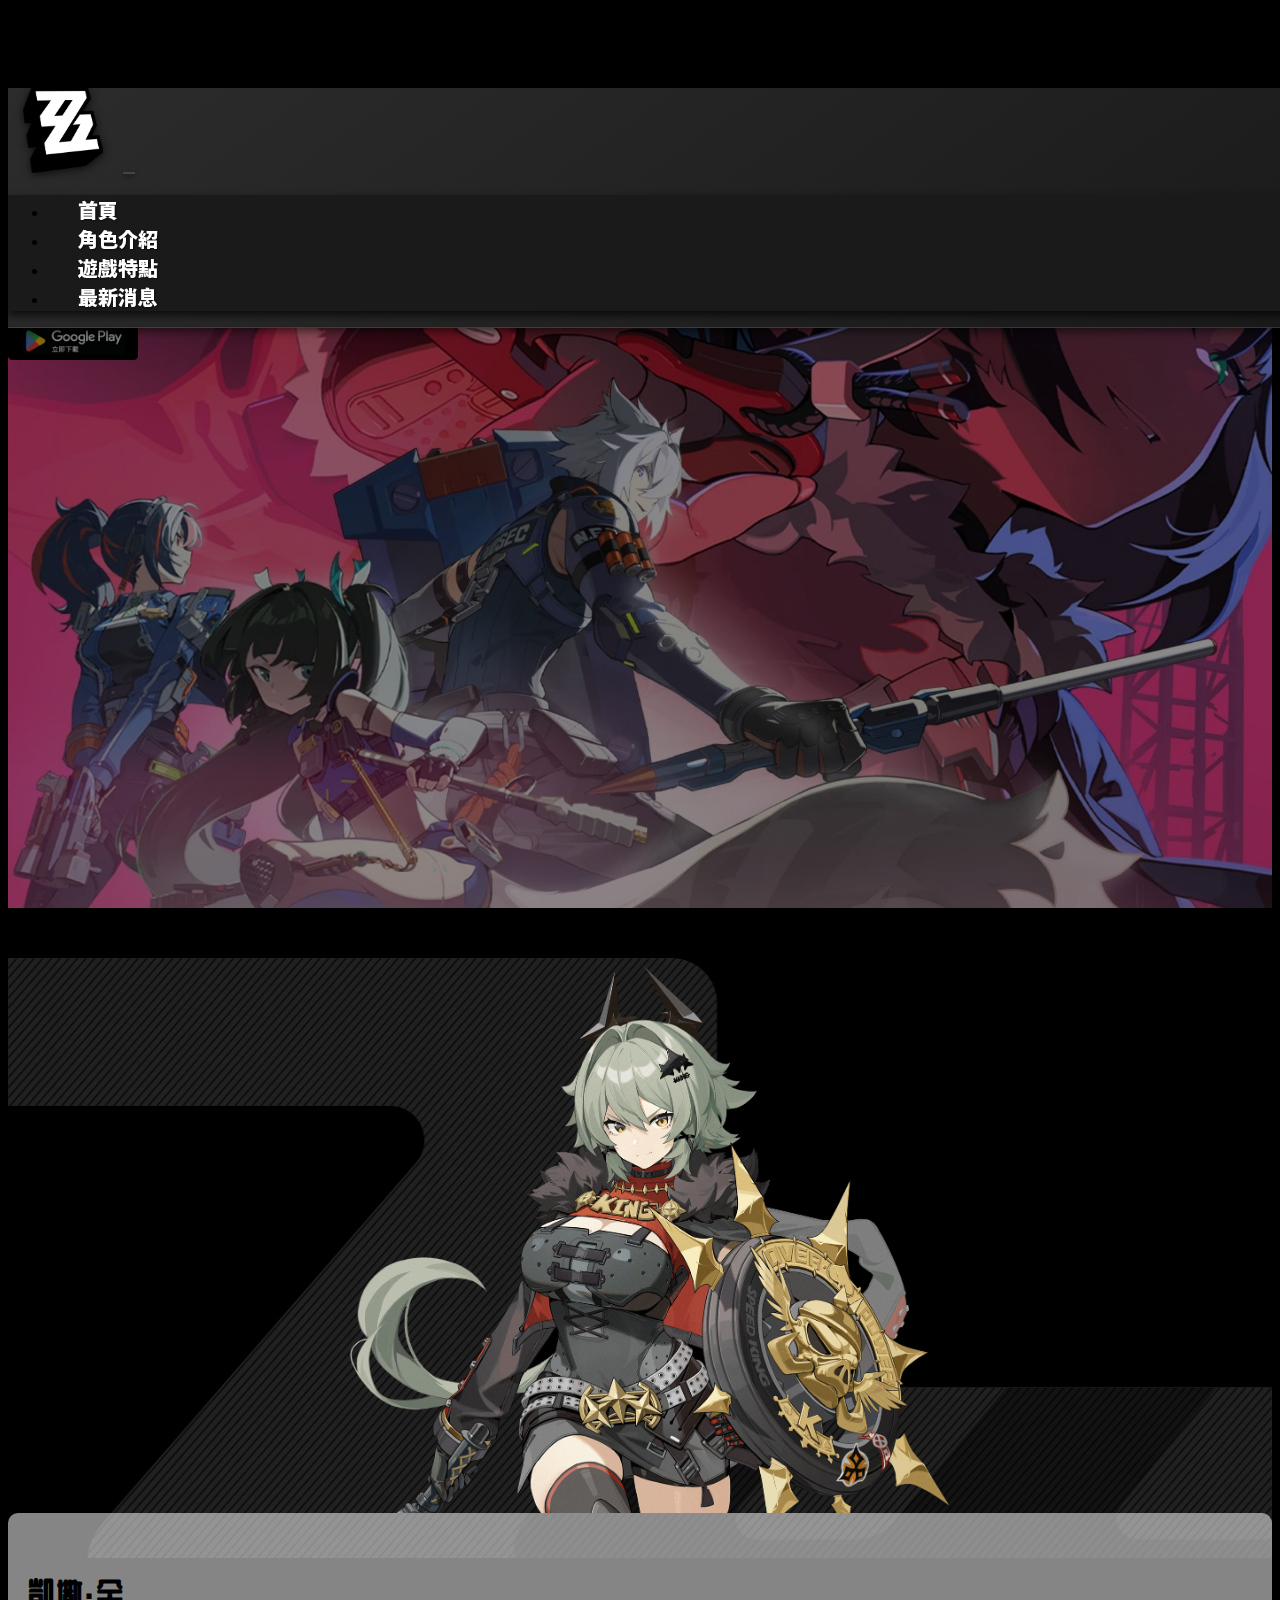
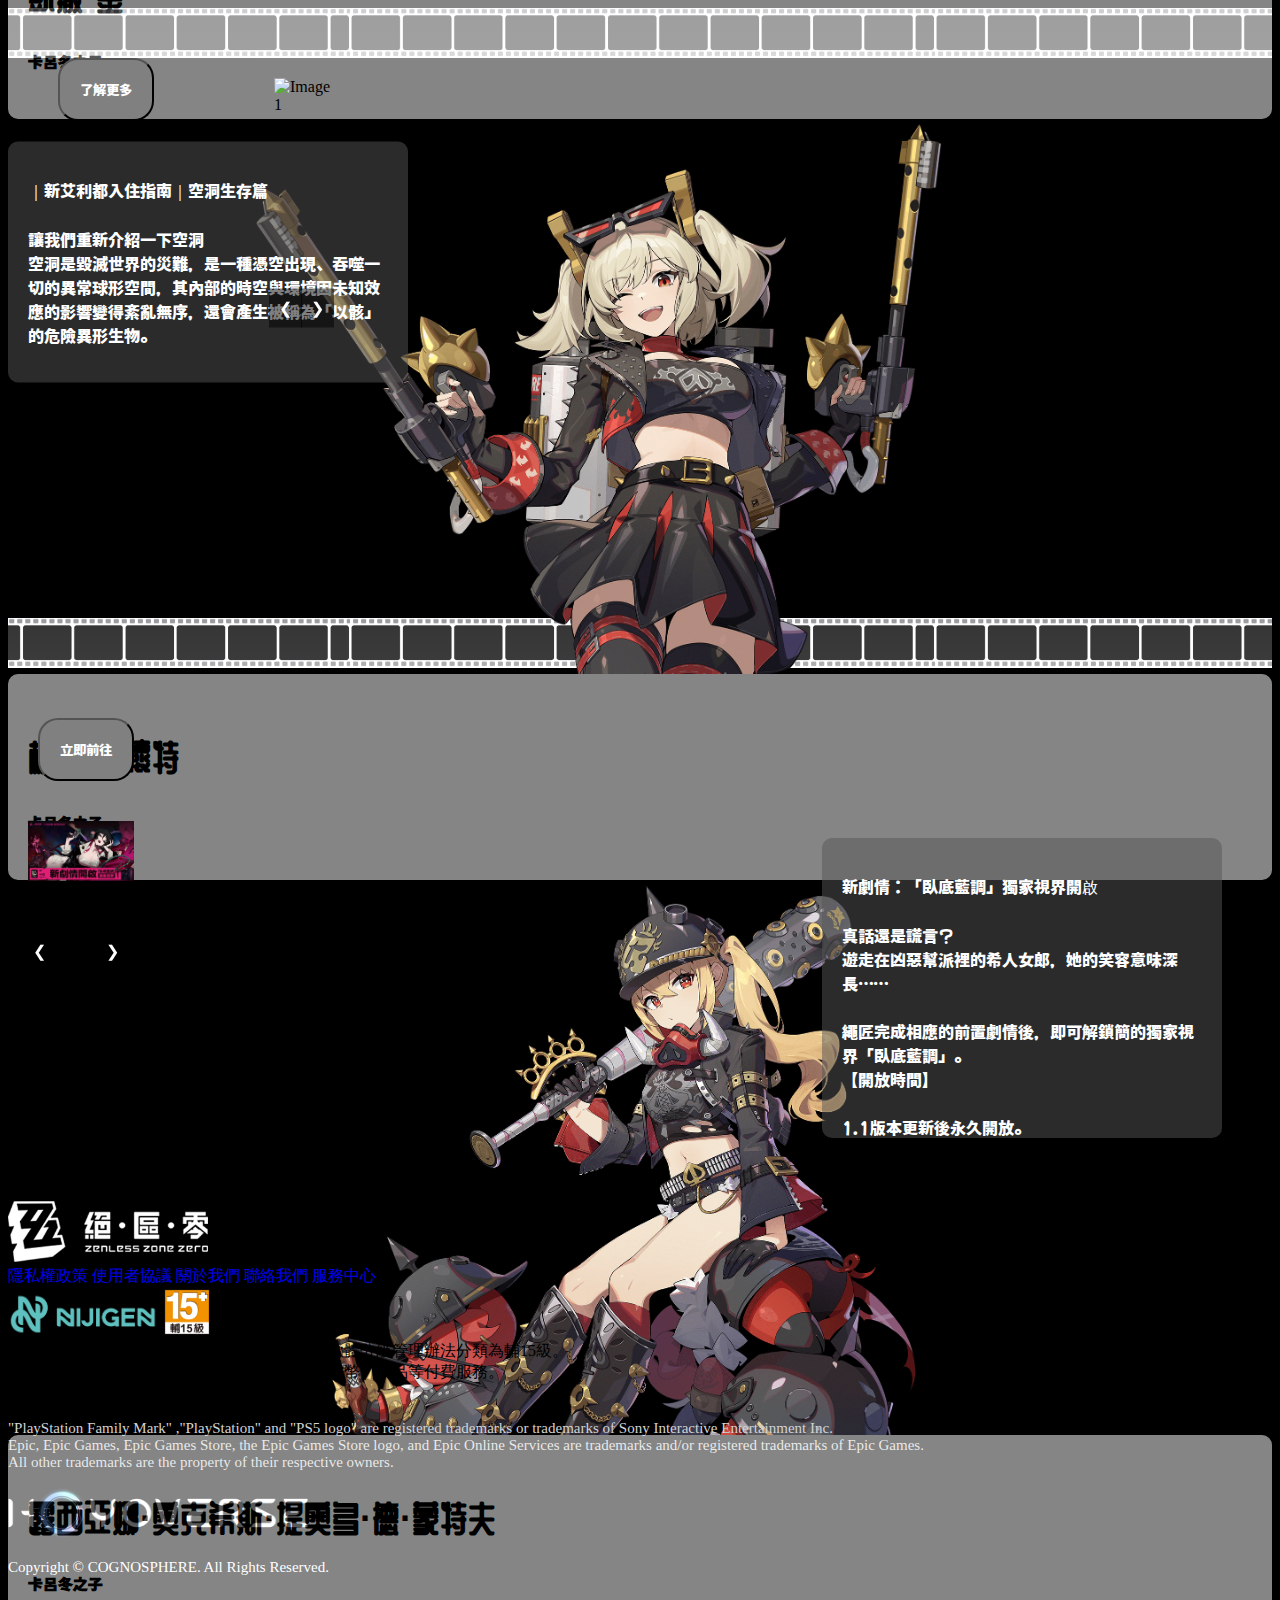
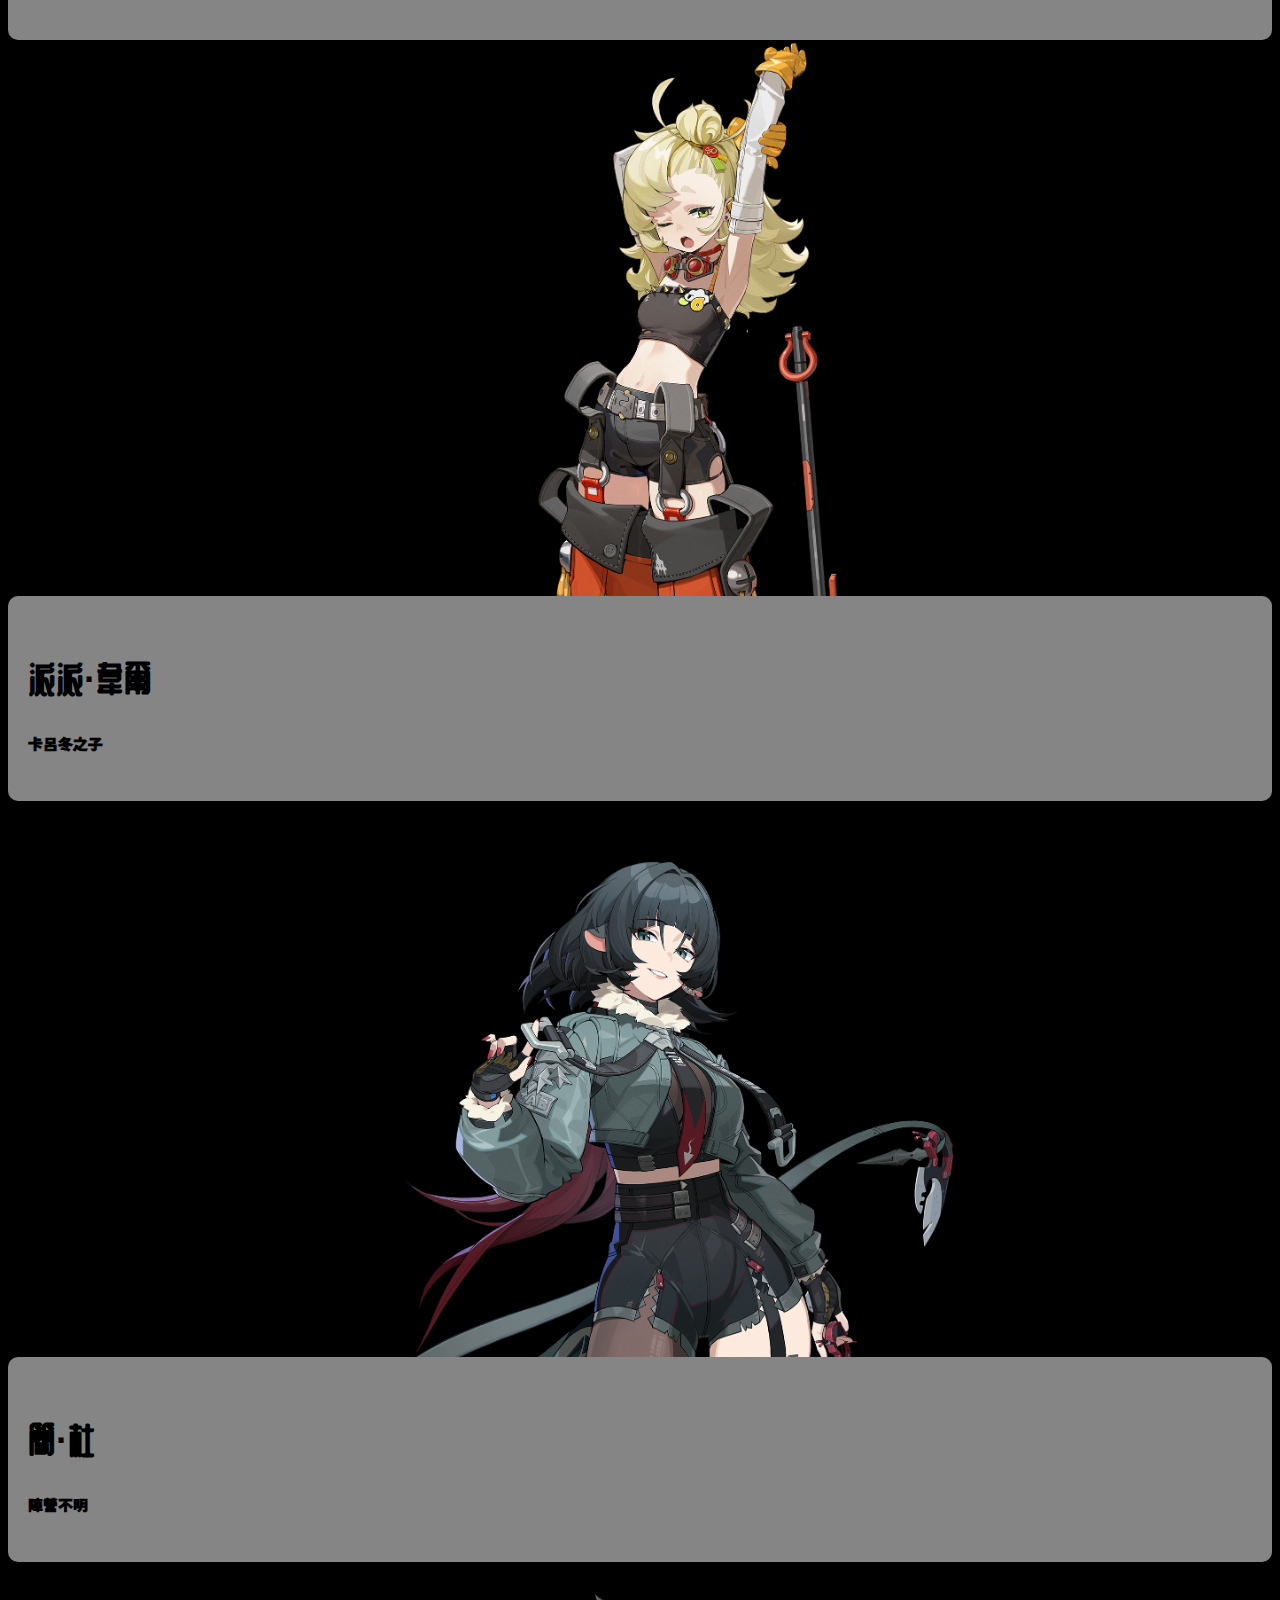
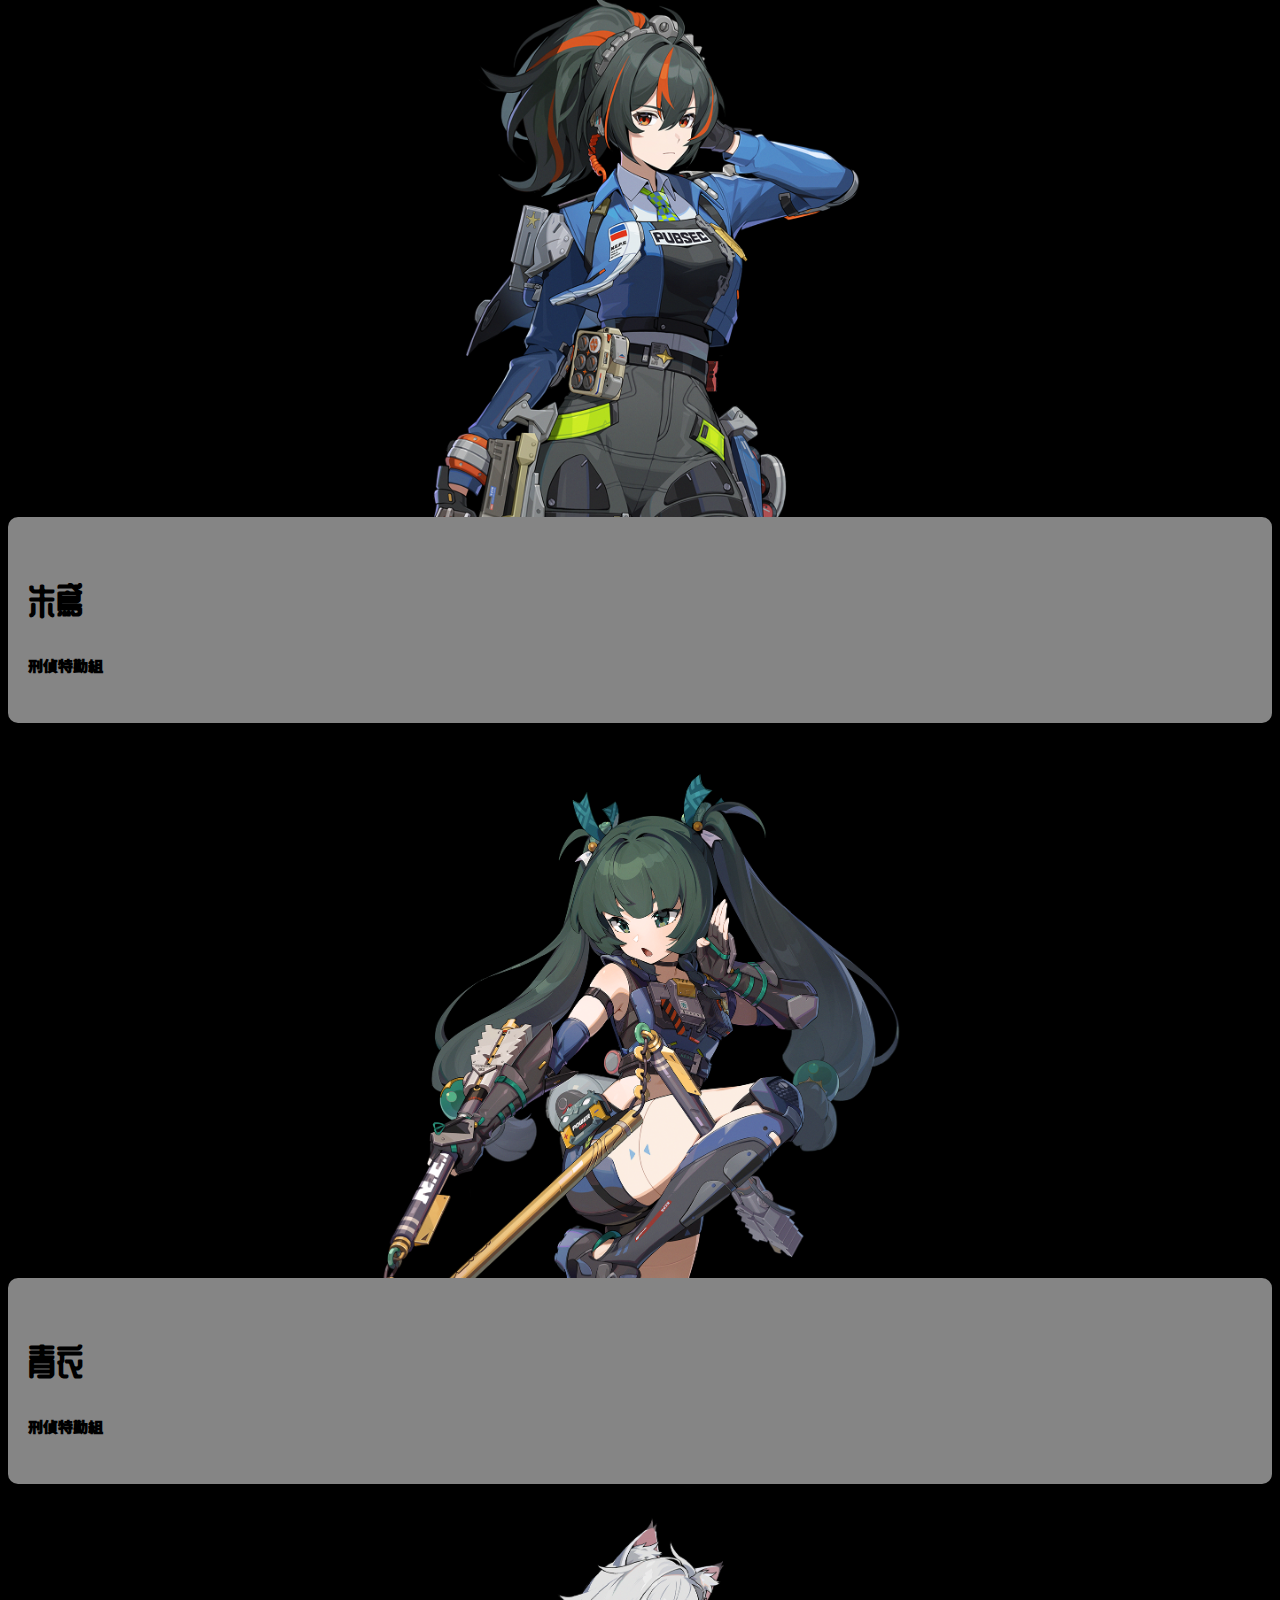
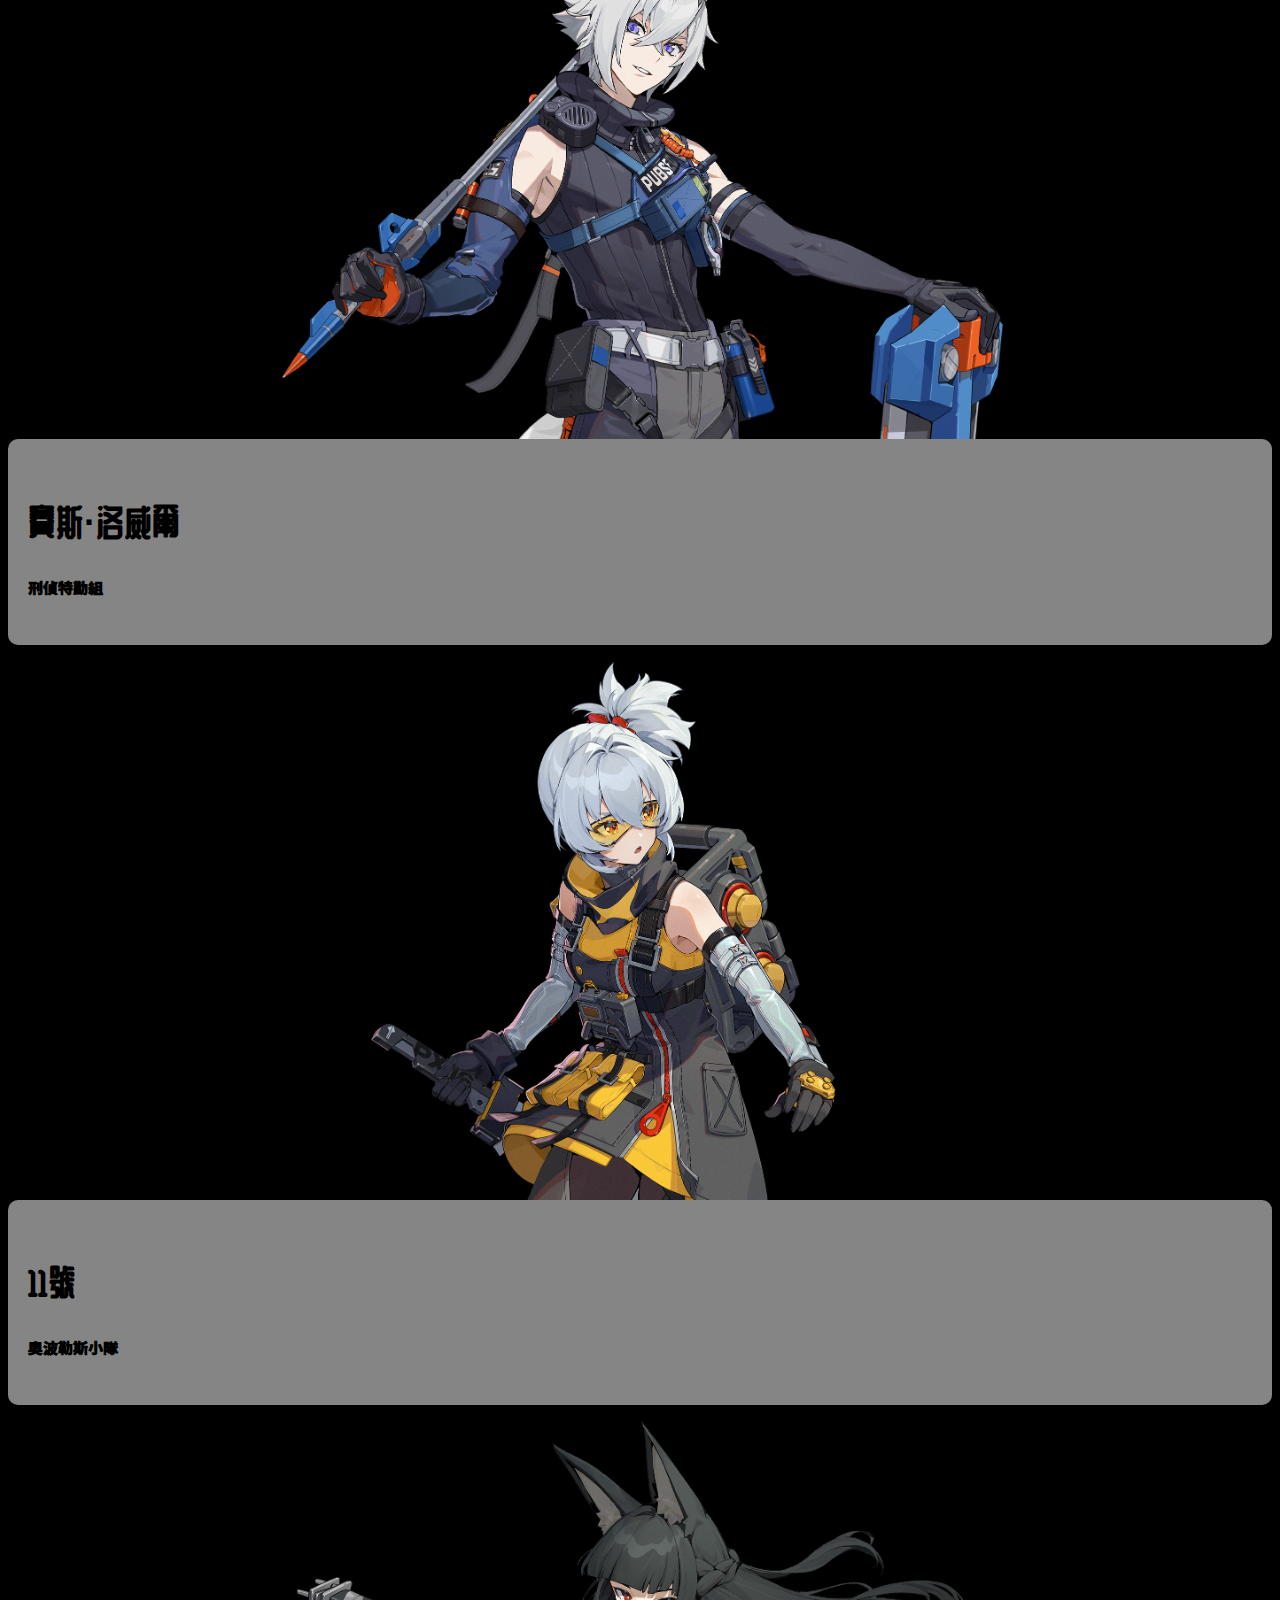
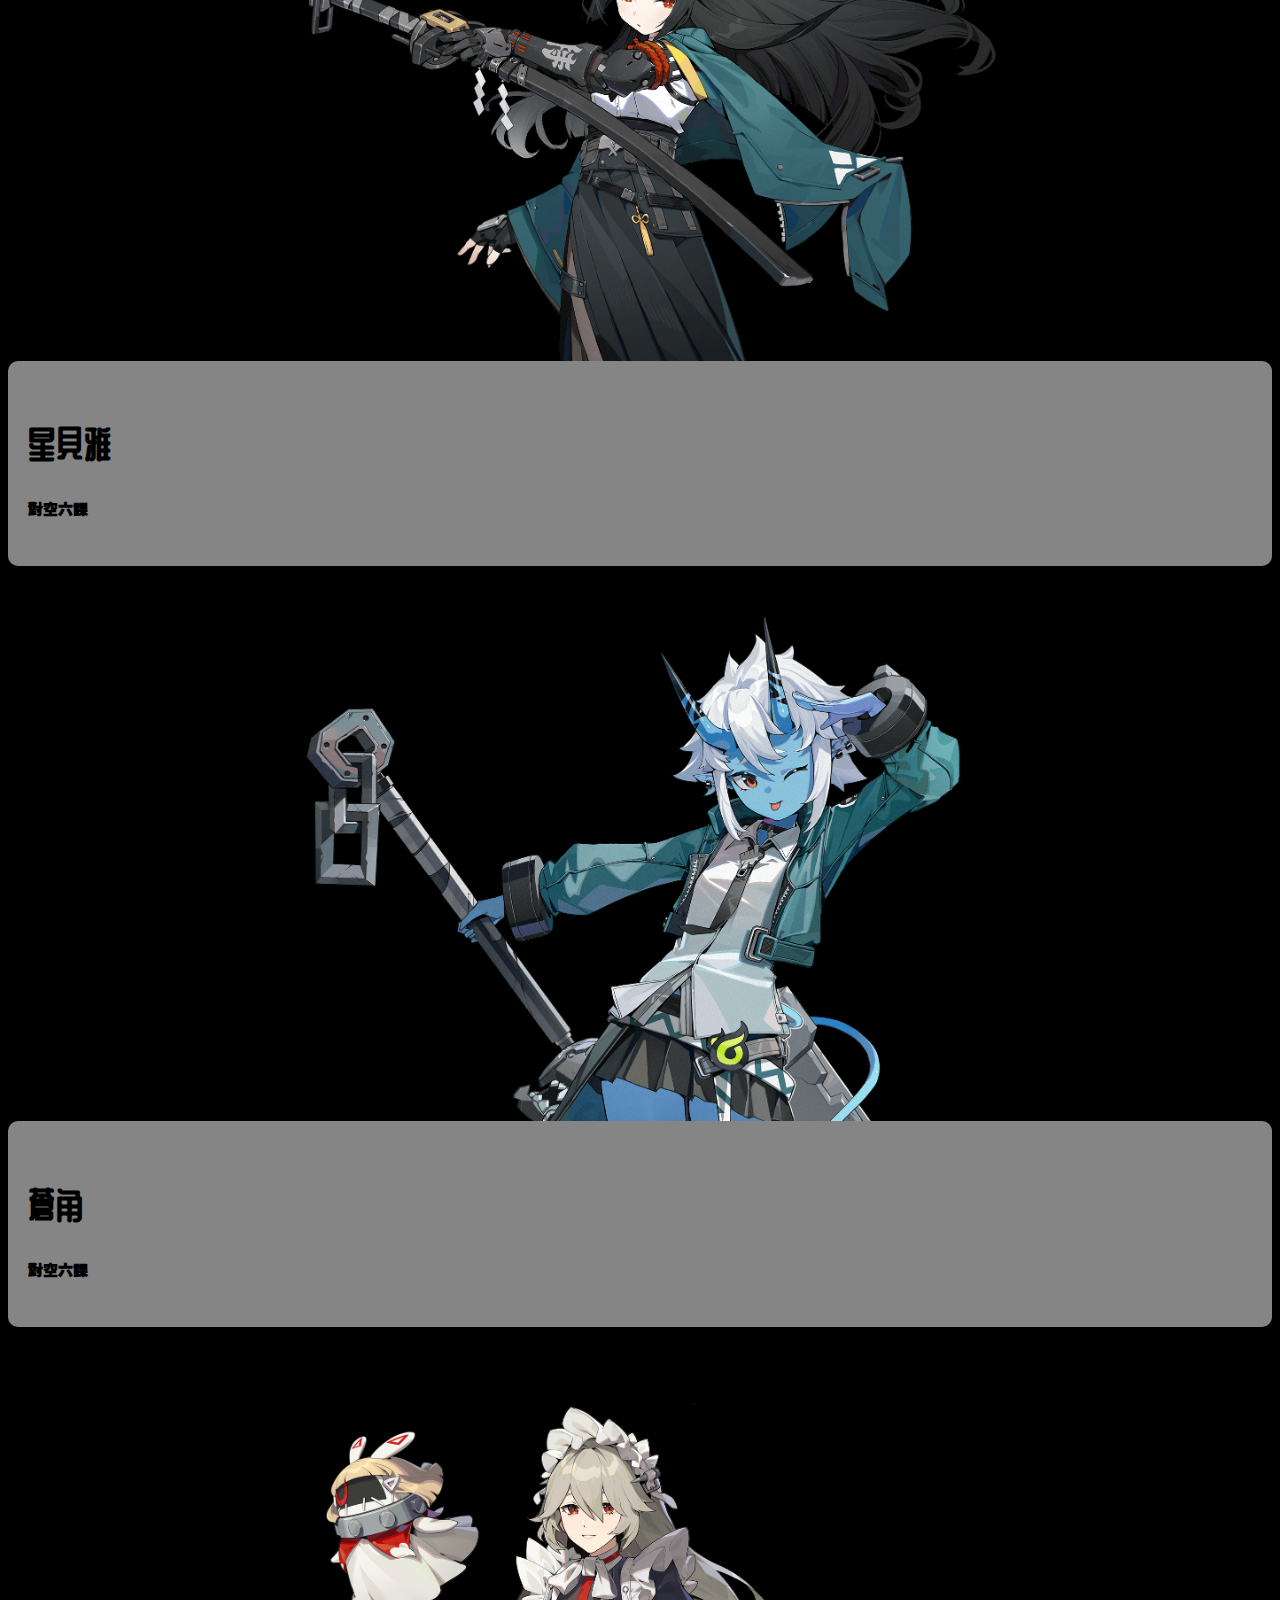
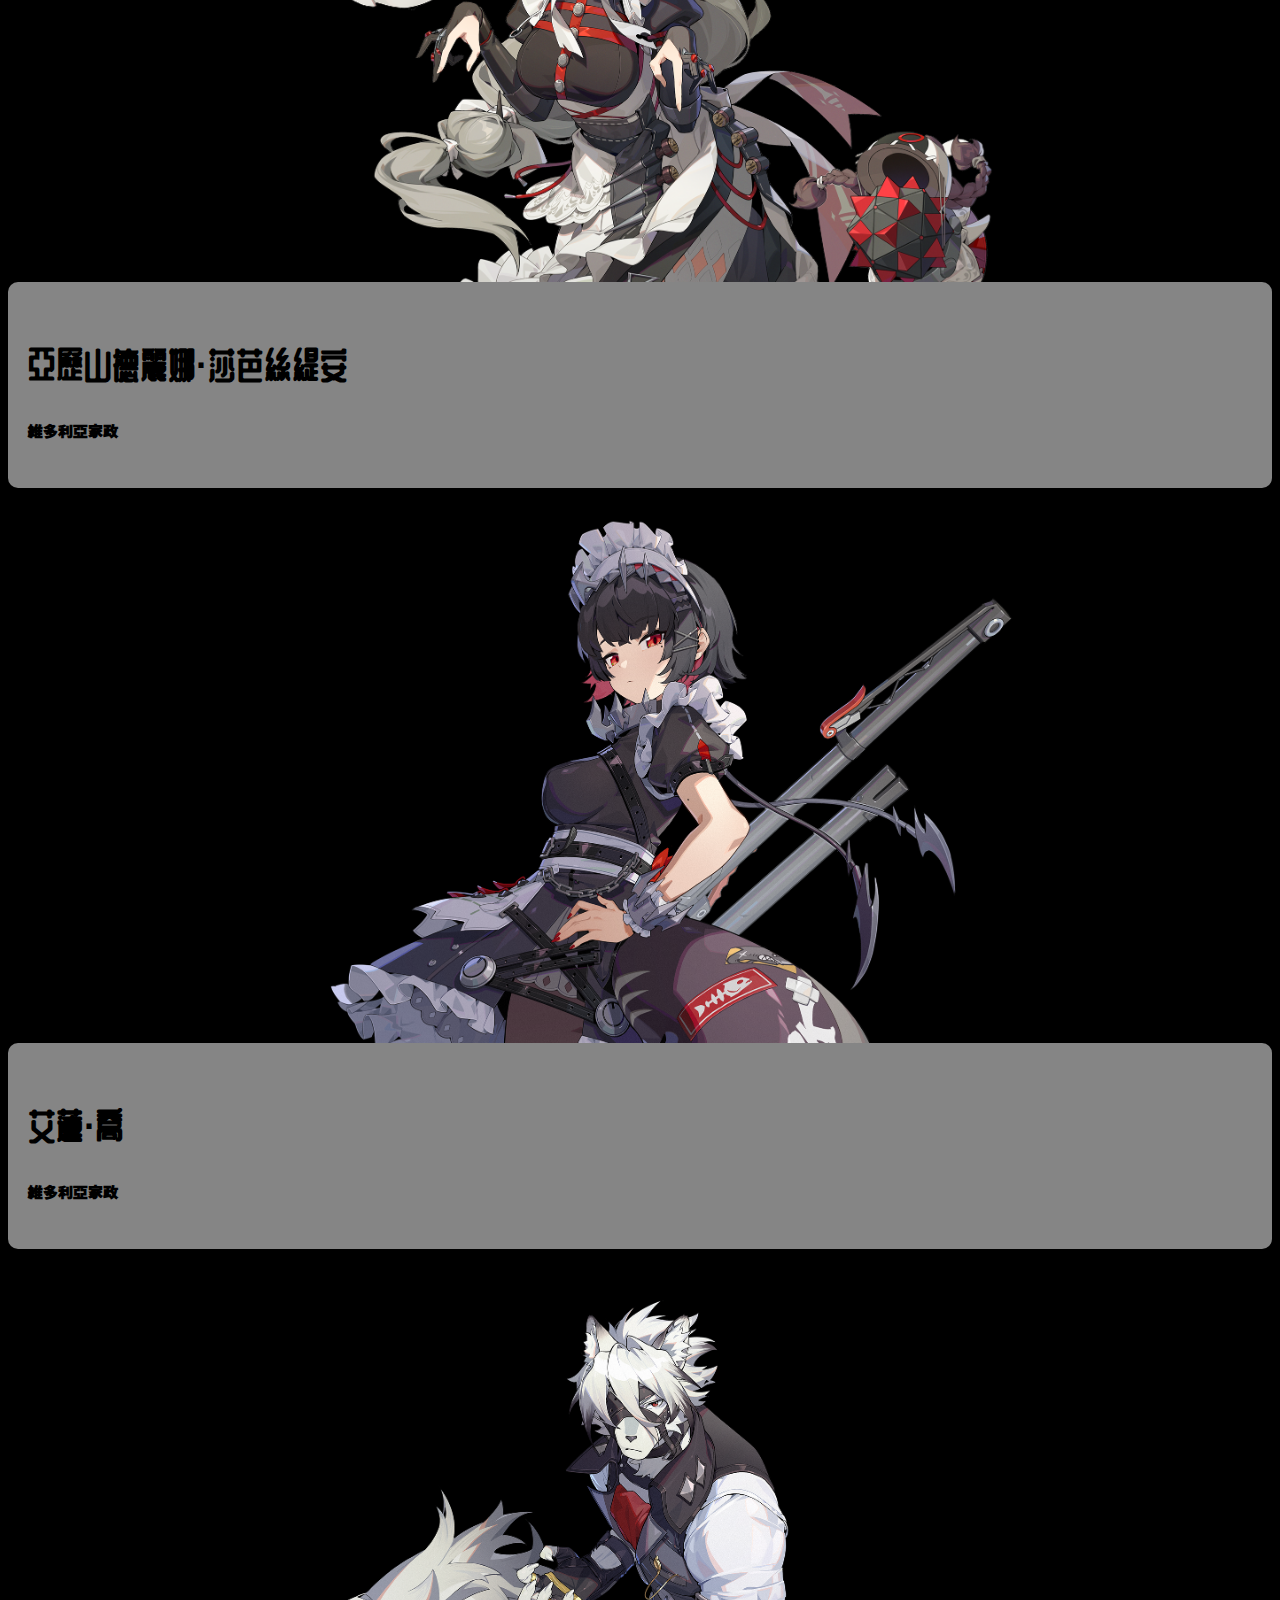
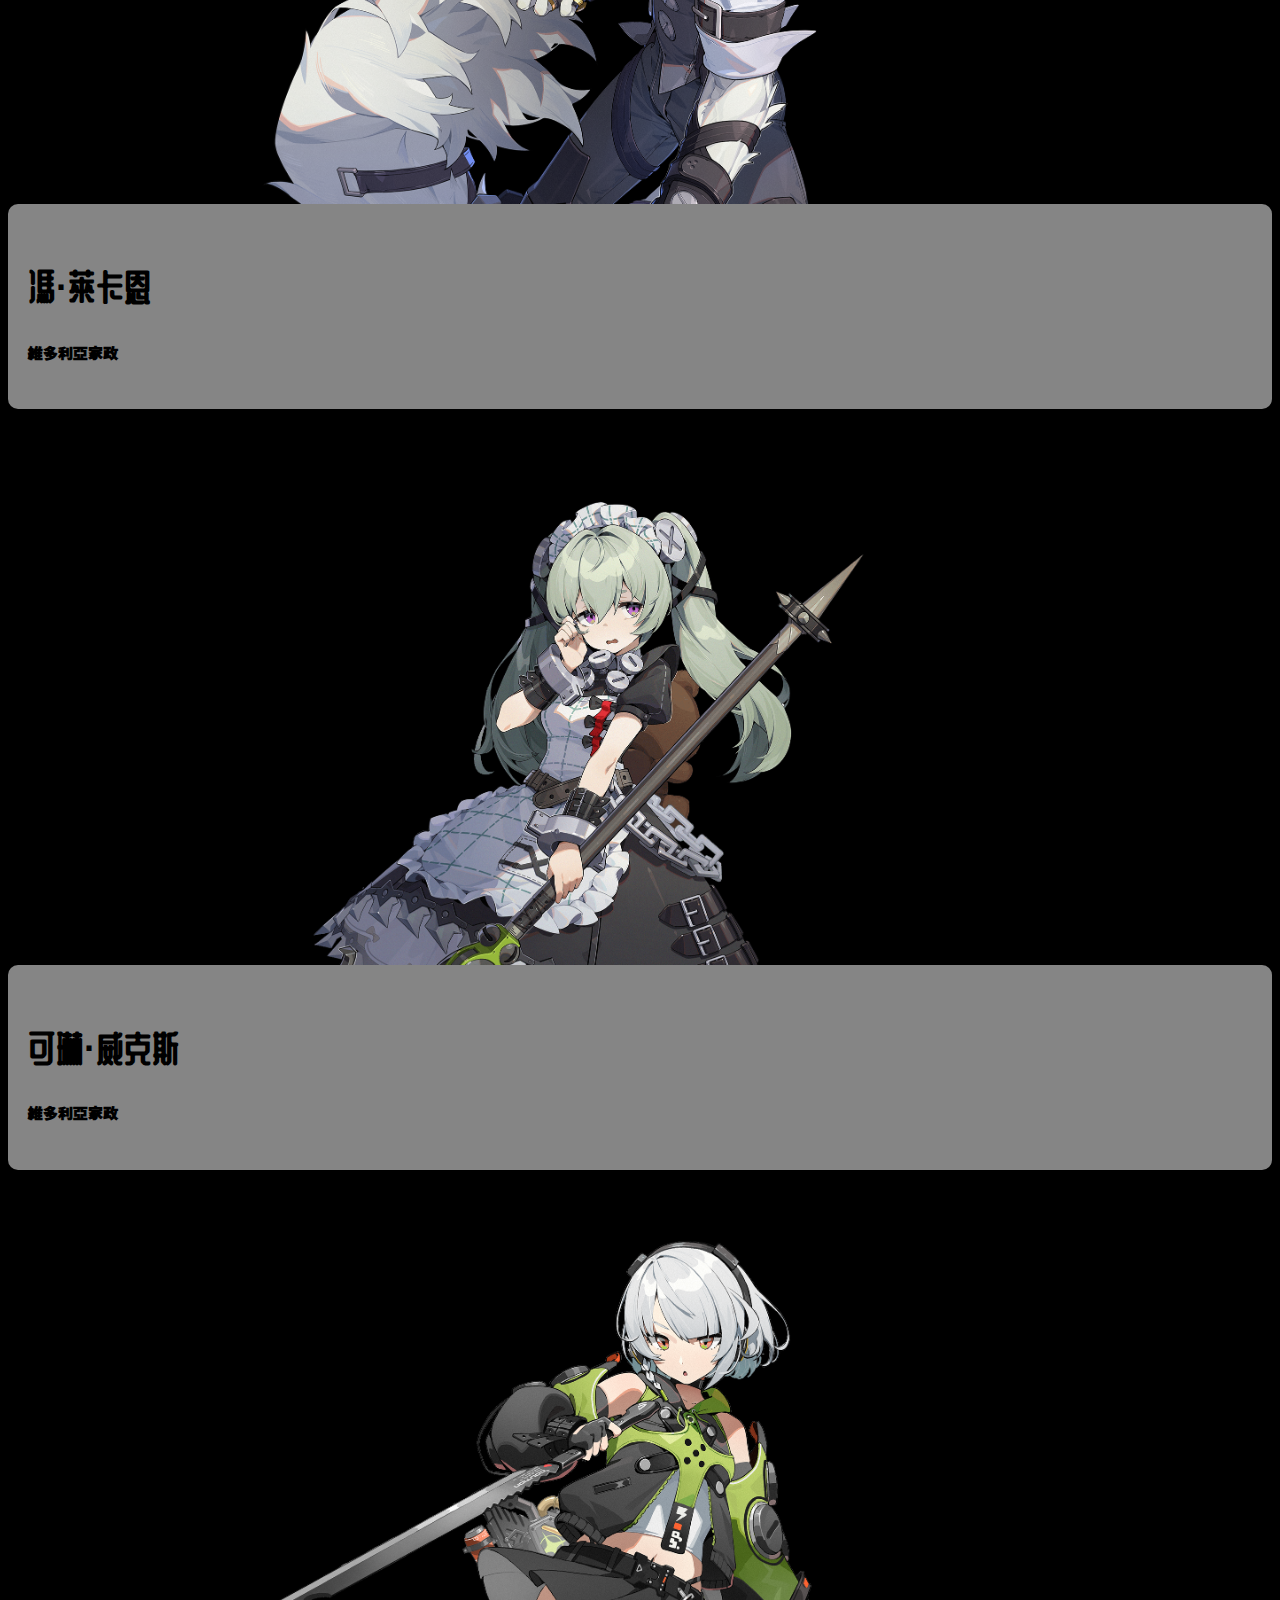
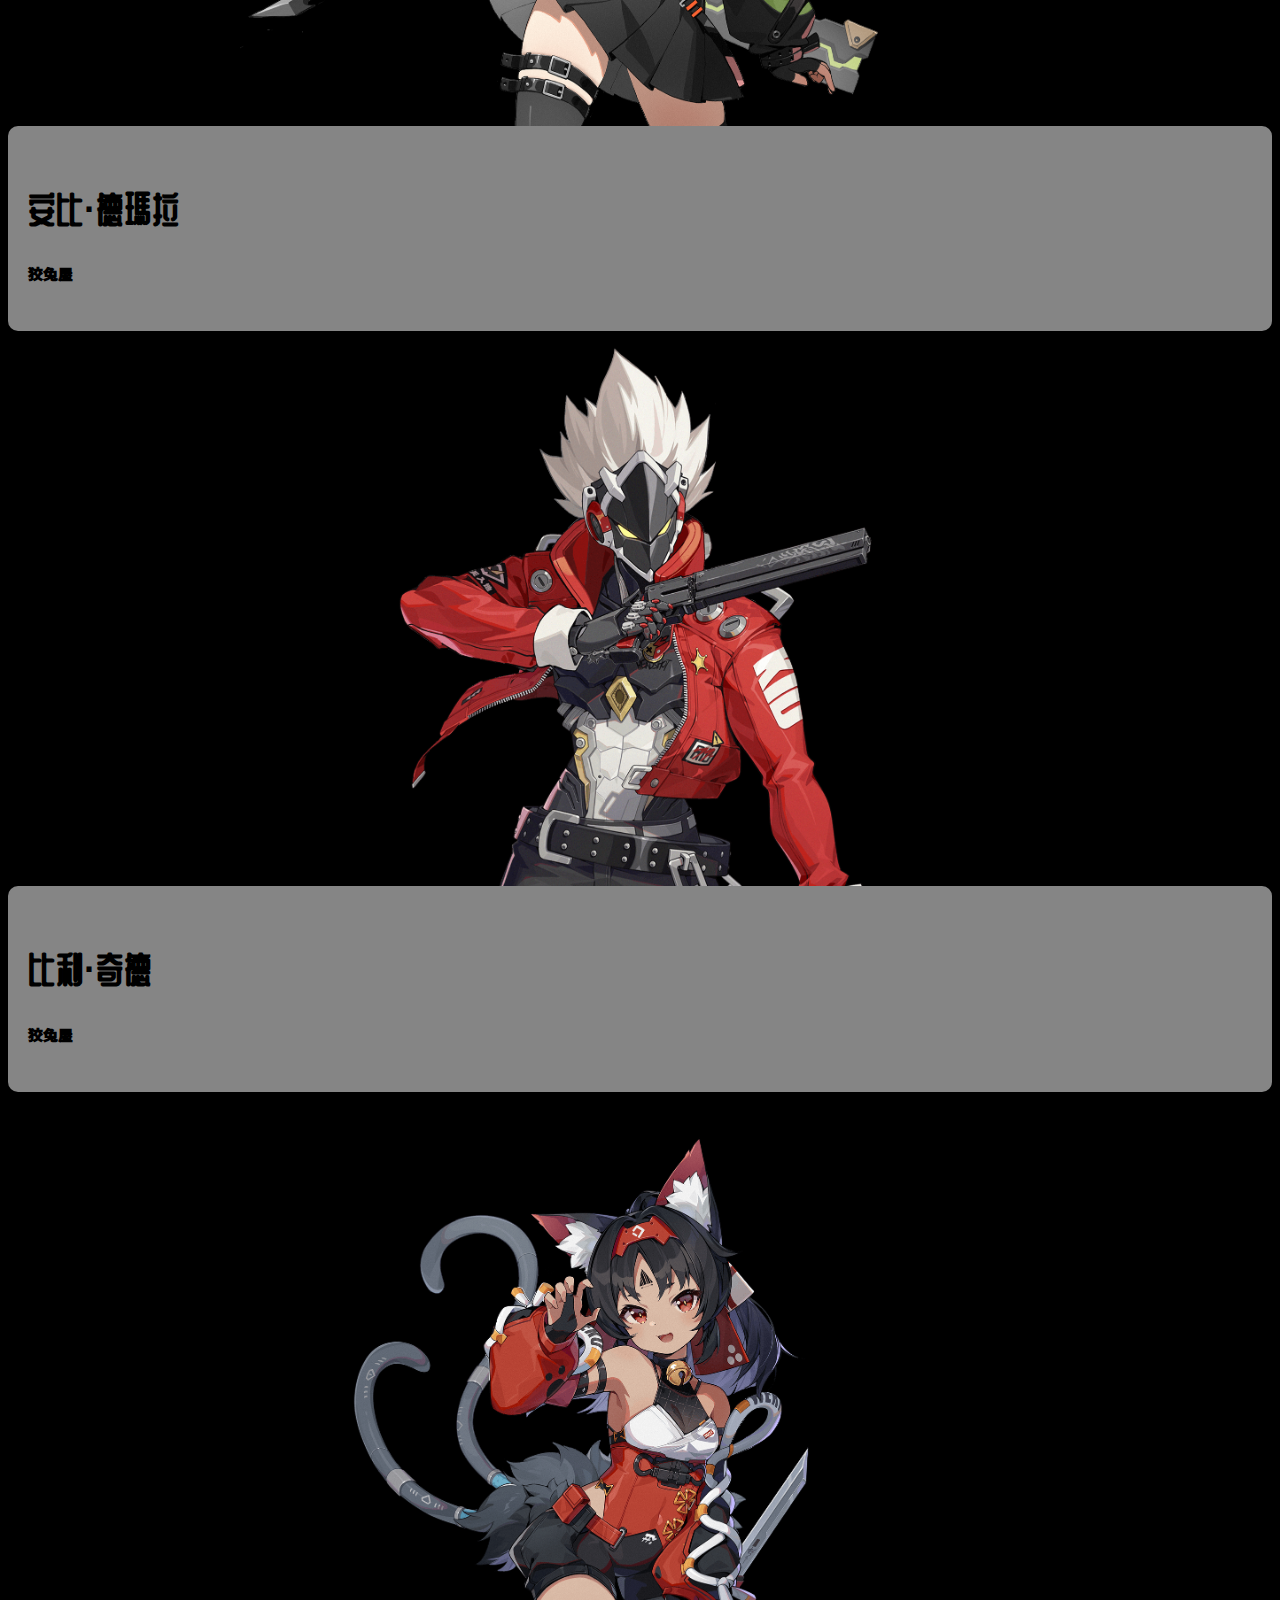
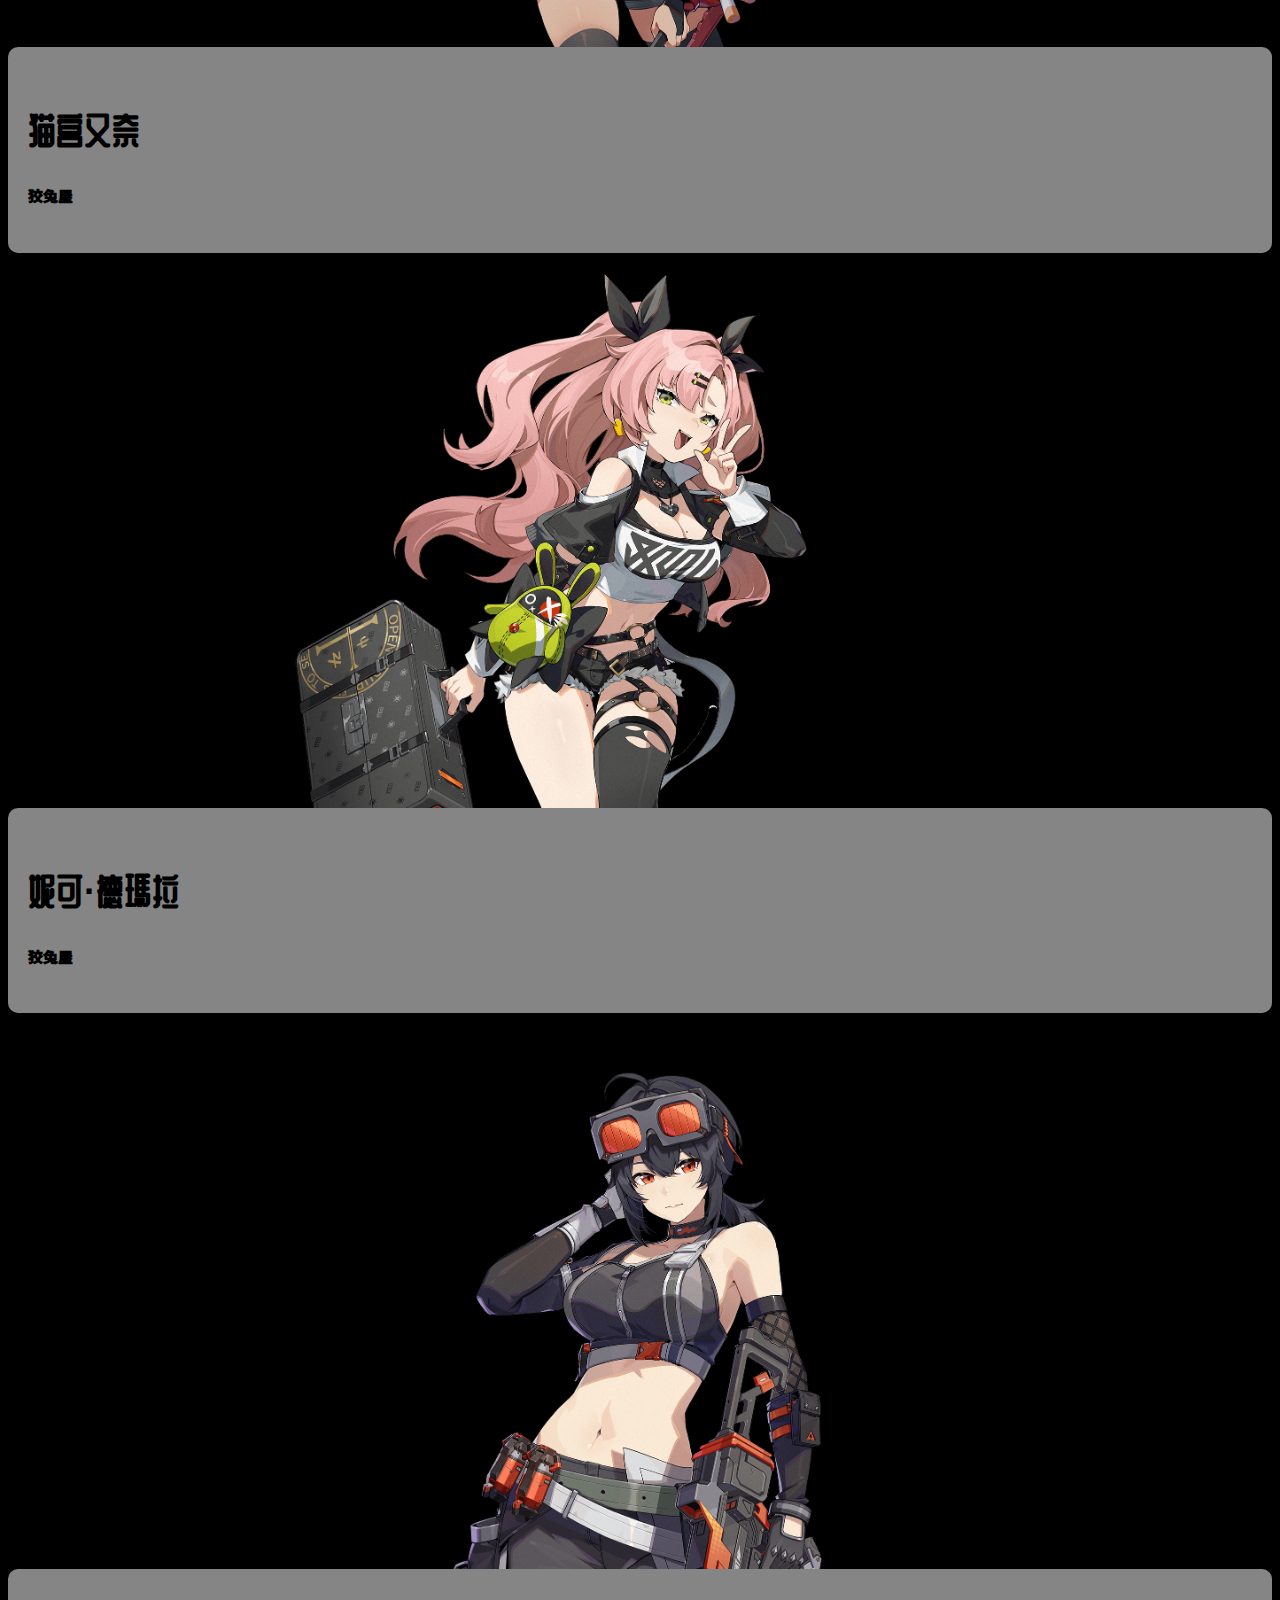
==== commit c52f18c3: "20241003 路徑變更" ====
--- a/index.html
+++ b/index.html
@@ -22,7 +22,7 @@
         <nav class="navbar navbar-expand-lg navbar-dark bg-dark fixed-top">
             <div class="container-fluid">
                 <a class="navbar-brand" href="index.html">
-                    <img id="logoImage" src="material/icon/big_home_logo.png" alt="" width="80px"
+                    <img id="logoImage" src="./material/icon/big_home_logo.png" alt="" width="80px"
                         class="d-inline-block align-text-top">
                 </a>
                 <button id="navButton" class="navbar-toggler ms-auto" type="button" data-bs-toggle="collapse"
@@ -58,26 +58,26 @@
                         <!-- 下載區塊 -->
                         <div id="download_wrap"
                             class="d-flex justify-content-end d-flex align-items-end pb-2 pe-2 h-100">
-                            <img class="download_QR" src="../material/icon/download_QR.png" alt="download_QR"
+                            <img class="download_QR" src="./material/icon/download_QR.png" alt="download_QR"
                                 style="width:80px;">
                             <div class="ms-2 mt-1 "><a
                                     href="https://store.playstation.com/en-us/concept/10009763?is_retargeting=TRUE&c=lp_default&pid=lp_default&appid=262&af_sub5=lp_default&af_reengagement_window=lifetime"><img
-                                        src="../material/icon/download_PS5.png" style="width:130px ;"
+                                        src="./material/icon/download_PS5.png" style="width:130px ;"
                                         alt="download_PS5"></a>
 
                                 <div class="mt-1"><a href="https://zenless.hoyoverse.com/zh-tw/main"><img
-                                            src="../material/icon/download_HoYoplay.png" style="width:130px ;"
+                                            src="./material/icon/download_HoYoplay.png" style="width:130px ;"
                                             alt="download_HoYoplay"></a>
                                 </div>
                             </div>
                             <div class="ms-2 mt-1"><a
                                     href="https://apps.apple.com/us/app/zenless-zone-zero/id1606356401?is_retargeting=TRUE&c=lp_default&pid=lp_default&appid=262&af_sub5=lp_default&af_reengagement_window=lifetime"><img
-                                        src="../material/icon/download_apple _store.png" style="width:130px ;"
+                                        src="./material/icon/download_apple _store.png" style="width:130px ;"
                                         alt="download_PS5"></a>
                                 <div>
                                     <div class="mt-1"><a
                                             href="https://play.google.com/store/apps/details?id=com.HoYoverse.Nap&pli=1"><img
-                                                src="../material/icon/download_google_play.png" style="width:130px ;"
+                                                src="./material/icon/download_google_play.png" style="width:130px ;"
                                                 alt="download_HoYoplay"></a>
                                     </div>
                                 </div>
@@ -91,84 +91,84 @@
                         <div id="carouselExampleCaptions" class="carousel slide" style="height: 600px;">
                             <div class="carousel-inner">
                                 <div class="carousel-item active">
-                                    <img src="../material/character/character_Caesar.png" alt="character_Caesar">
+                                    <img src="./material/character/character_Caesar.png" alt="character_Caesar">
                                     <div class="carousel-caption d-none d-md-block character_info">
                                         <h1 class="character_name_home">凱撒·金</h1>
                                         <h5 class="character_Ethnic">卡呂冬之子</h5>
                                     </div>
                                 </div>
                                 <div class="carousel-item">
-                                    <img src="../material/character/character_Burnice.png" alt="character_Burnice">
+                                    <img src="./material/character/character_Burnice.png" alt="character_Burnice">
                                     <div class="carousel-caption d-none d-md-block character_info">
                                         <h1 class="character_name_home">柏妮思·懷特</h1>
                                         <h5 class="character_Ethnic">卡呂冬之子</h5>
                                     </div>
                                 </div>
                                 <div class="carousel-item">
-                                    <img src="../material/character//character_Luciana.png" alt="character_Luciana">
+                                    <img src="./material/character//character_Luciana.png" alt="character_Luciana">
                                     <div class="carousel-caption d-none d-md-block character_info">
                                         <h1 class="character_name_home">露西亞娜·奥克希斯·提奥多·德·蒙特夫</h1>
                                         <h5 class="character_Ethnic">卡呂冬之子</h5>
                                     </div>
                                 </div>
                                 <div class="carousel-item">
-                                    <img src="../material/character/character_Piper.png" alt="character_Piper">
+                                    <img src="./material/character/character_Piper.png" alt="character_Piper">
                                     <div class="carousel-caption d-none d-md-block character_info">
                                         <h1 class="character_name_home">派派·韋爾</h1>
                                         <h5 class="character_Ethnic">卡呂冬之子</h5>
                                     </div>
                                 </div>
                                 <div class="carousel-item">
-                                    <img src="../material/character/character_Jane.png" alt="character_Jane">
+                                    <img src="./material/character/character_Jane.png" alt="character_Jane">
                                     <div class="carousel-caption d-none d-md-block character_info">
                                         <h1 class="character_name_home">簡·杜</h1>
                                         <h5 class="character_Ethnic">陣營不明</h5>
                                     </div>
                                 </div>
                                 <div class="carousel-item">
-                                    <img src="../material/character/character_Zhu Yuan.png" alt="character_Zhu Yuan">
+                                    <img src="./material/character/character_Zhu Yuan.png" alt="character_Zhu Yuan">
                                     <div class="carousel-caption d-none d-md-block character_info">
                                         <h1 class="character_name_home">朱鳶</h1>
                                         <h5 class="character_Ethnic">刑偵特勤組</h5>
                                     </div>
                                 </div>
                                 <div class="carousel-item">
-                                    <img src="../material/character/character_Qingyi.png" alt="character_Qingyi">
+                                    <img src="./material/character/character_Qingyi.png" alt="character_Qingyi">
                                     <div class="carousel-caption d-none d-md-block character_info">
                                         <h1 class="character_name_home">青衣</h1>
                                         <h5 class="character_Ethnic">刑偵特勤組</h5>
                                     </div>
                                 </div>
                                 <div class="carousel-item">
-                                    <img src="../material/character/Character_Seth.png" alt="Character_Seth">
+                                    <img src="./material/character/Character_Seth.png" alt="Character_Seth">
                                     <div class="carousel-caption d-none d-md-block character_info">
                                         <h1 class="character_name_home">賽斯·洛威爾</h1>
                                         <h5 class="character_Ethnic">刑偵特勤組</h5>
                                     </div>
                                 </div>
                                 <div class="carousel-item">
-                                    <img src="/material/character/character_11.png" alt="character_11">
+                                    <img src="./material/character/character_11.png" alt="character_11">
                                     <div class="carousel-caption d-none d-md-block character_info">
                                         <h1 class="character_name_home" style="color: black;">11號</h1>
                                         <h5 class="character_Ethnic" style="color: black;">奧波勒斯小隊</h5>
                                     </div>
                                 </div>
                                 <div class="carousel-item">
-                                    <img src="../material/character/character_Hoshimi.png" alt="character_Hoshimi">
+                                    <img src="./material/character/character_Hoshimi.png" alt="character_Hoshimi">
                                     <div class="carousel-caption d-none d-md-block character_info">
                                         <h1 class="character_name_home">星見雅</h1>
                                         <h5 class="character_Ethnic">對空六課</h5>
                                     </div>
                                 </div>
                                 <div class="carousel-item">
-                                    <img src="../material/character/character_Soukaku.png" alt="character_Soukaku">
+                                    <img src="./material/character/character_Soukaku.png" alt="character_Soukaku">
                                     <div class="carousel-caption d-none d-md-block character_info">
                                         <h1 class="character_name_home">蒼角</h1>
                                         <h5 class="character_Ethnic">對空六課</h5>
                                     </div>
                                 </div>
                                 <div class="carousel-item">
-                                    <img src="../material/character/character_Alexandrina.png"
+                                    <img src="./material/character/character_Alexandrina.png"
                                         alt="character_Alexandrina">
                                     <div class="carousel-caption d-none d-md-block character_info">
                                         <h1 class="character_name_home">亞歷山德麗娜·莎芭絲緹安</h1>
@@ -176,77 +176,77 @@
                                     </div>
                                 </div>
                                 <div class="carousel-item">
-                                    <img src="../material/character/character_Ellen.png" alt="character_Ellen">
+                                    <img src="./material/character/character_Ellen.png" alt="character_Ellen">
                                     <div class="carousel-caption d-none d-md-block character_info">
                                         <h1 class="character_name_home">艾蓮·喬</h1>
                                         <h5 class="character_Ethnic">維多利亞家政</h5>
                                     </div>
                                 </div>
                                 <div class="carousel-item">
-                                    <img src="../material/character/character_Lycaon.png" alt="character_Lycaon">
+                                    <img src="./material/character/character_Lycaon.png" alt="character_Lycaon">
                                     <div class="carousel-caption d-none d-md-block character_info">
                                         <h1 class="character_name_home">馮·萊卡恩</h1>
                                         <h5 class="character_Ethnic">維多利亞家政</h5>
                                     </div>
                                 </div>
                                 <div class="carousel-item">
-                                    <img src="../material/character/character_Corin.png" alt="character_Corin">
+                                    <img src="./material/character/character_Corin.png" alt="character_Corin">
                                     <div class="carousel-caption d-none d-md-block character_info">
                                         <h1 class="character_name_home">可琳·威克斯</h1>
                                         <h5 class="character_Ethnic">維多利亞家政</h5>
                                     </div>
                                 </div>
                                 <div class="carousel-item">
-                                    <img src="../material/character/character_Anby.png" alt="character_Anby">
+                                    <img src="./material/character/character_Anby.png" alt="character_Anby">
                                     <div class="carousel-caption d-none d-md-block character_info">
                                         <h1 class="character_name_home">安比·德瑪拉</h1>
                                         <h5 class="character_Ethnic">狡兔屋</h5>
                                     </div>
                                 </div>
                                 <div class="carousel-item">
-                                    <img src="../material/character/character_Billy.png" alt="character_Billy">
+                                    <img src="./material/character/character_Billy.png" alt="character_Billy">
                                     <div class="carousel-caption d-none d-md-block character_info">
                                         <h1 class="character_name_home">比利·奇德</h1>
                                         <h5 class="character_Ethnic">狡兔屋</h5>
                                     </div>
                                 </div>
                                 <div class="carousel-item">
-                                    <img src="../material/character/character_Nekomiya.png" alt="character_Nekomiya">
+                                    <img src="./material/character/character_Nekomiya.png" alt="character_Nekomiya">
                                     <div class="carousel-caption d-none d-md-block character_info">
                                         <h1 class="character_name_home">猫宫又奈</h1>
                                         <h5 class="character_Ethnic">狡兔屋</h5>
                                     </div>
                                 </div>
                                 <div class="carousel-item">
-                                    <img src="../material/character/character_Nicole.png" alt="character_Nicole">
+                                    <img src="./material/character/character_Nicole.png" alt="character_Nicole">
                                     <div class="carousel-caption d-none d-md-block character_info">
                                         <h1 class="character_name_home">妮可·德瑪拉</h1>
                                         <h5 class="character_Ethnic">狡兔屋</h5>
                                     </div>
                                 </div>
                                 <div class="carousel-item">
-                                    <img src="../material/character/character_Grace.png" alt="character_Grace">
+                                    <img src="./material/character/character_Grace.png" alt="character_Grace">
                                     <div class="carousel-caption d-none d-md-block character_info">
                                         <h1 class="character_name_home">格莉絲·霍華德</h1>
                                         <h5 class="character_Ethnic">白祇重工</h5>
                                     </div>
                                 </div>
                                 <div class="carousel-item">
-                                    <img src="../material/character/character_Anton.png" alt="character_Anton">
+                                    <img src="./material/character/character_Anton.png" alt="character_Anton">
                                     <div class="carousel-caption d-none d-md-block character_info">
                                         <h1 class="character_name_home">安東·伊萬諾夫</h1>
                                         <h5 class="character_Ethnic">白祇重工</h5>
                                     </div>
                                 </div>
                                 <div class="carousel-item">
-                                    <img src="../material/character/character_Ben.png" alt="character_Ben">
+                                    <img src="./material/character/character_Ben.png" alt="character_Ben">
                                     <div class="carousel-caption d-none d-md-block character_info">
                                         <h1 class="character_name_home">本·比格</h1>
                                         <h5 class="character_Ethnic">白祇重工</h5>
                                     </div>
                                 </div>
                                 <div class="carousel-item">
-                                    <img src="../material/character/character_Koleda.png" alt="character_Koleda">
+                                    <img src="./material/character/character_Koleda.png" alt="character_Koleda">
                                     <div class="carousel-caption d-none d-md-block character_info">
                                         <h1 class="character_name_home">珂蕾妲·貝洛伯格</h1>
                                         <h5 class="character_Ethnic">白祇重工</h5>
@@ -277,42 +277,42 @@
             <div class="row">
                 <div class="home_game_info_1">
                     <div class="col-4 align-self-end">
-                        <button class="btn_game_photo"><a class="btnGame" href="../project/zzz_game_photo.html">了解更多</a></button>
+                        <button class="btn_game_photo"><a class="btnGame" href="zzz_game_photo.html">了解更多</a></button>
                     </div>
                     <div class="col-8">
                         <div class="carousel-large" id="carousel1">
                             <div class="custom-carousel-item active">
-                                <img src="../material/game_photo/game_photo_02.png" alt="Image 1">
-                            </div>
-                            <div class="custom-carousel-item">
-                                <img src="../material/game_photo/game_photo_01.png" alt="Image 2">
-                            </div>
-                            <div class="custom-carousel-item">
-                                <img src="../material/game_photo/game_photo_00.png" alt="Image 3">
-                            </div>
-                            <div class="custom-carousel-item">
-                                <img src="../material/game_photo/game_photo_03.png" alt="Image 4">
-                            </div>
-                            <div class="custom-carousel-item">
-                                <img src="../material/game_photo/game_photo_04.png" alt="Image 5">
-                            </div>
-                            <div class="custom-carousel-item">
-                                <img src="../material/game_photo/game_photo_05.png" alt="Image 6">
-                            </div>
-                            <div class="custom-carousel-item">
-                                <img src="../material/game_photo/game_photo_06.png" alt="Image 7">
-                            </div>
-                            <div class="custom-carousel-item">
-                                <img src="../material/game_photo/game_photo_07.png" alt="Image 8">
-                            </div>
-                            <div class="custom-carousel-item">
-                                <img src="../material/game_photo/game_photo_08.png" alt="Image 9">
-                            </div>
-                            <div class="custom-carousel-item">
-                                <img src="../material/game_photo/game_photo_09.png" alt="Image 10">
-                            </div>
-                            <div class="custom-carousel-item">
-                                <img src="../material/game_photo/game_photo_10.png" alt="Image 11">
+                                <img src="./material/game_photo/game_photo_02.png" alt="Image 1">
+                            </div>
+                            <div class="custom-carousel-item">
+                                <img src="./material/game_photo/game_photo_01.png" alt="Image 2">
+                            </div>
+                            <div class="custom-carousel-item">
+                                <img src="./material/game_photo/game_photo_00.png" alt="Image 3">
+                            </div>
+                            <div class="custom-carousel-item">
+                                <img src="./material/game_photo/game_photo_03.png" alt="Image 4">
+                            </div>
+                            <div class="custom-carousel-item">
+                                <img src="./material/game_photo/game_photo_04.png" alt="Image 5">
+                            </div>
+                            <div class="custom-carousel-item">
+                                <img src="./material/game_photo/game_photo_05.png" alt="Image 6">
+                            </div>
+                            <div class="custom-carousel-item">
+                                <img src="./material/game_photo/game_photo_06.png" alt="Image 7">
+                            </div>
+                            <div class="custom-carousel-item">
+                                <img src="./material/game_photo/game_photo_07.png" alt="Image 8">
+                            </div>
+                            <div class="custom-carousel-item">
+                                <img src="./material/game_photo/game_photo_08.png" alt="Image 9">
+                            </div>
+                            <div class="custom-carousel-item">
+                                <img src="./material/game_photo/game_photo_09.png" alt="Image 10">
+                            </div>
+                            <div class="custom-carousel-item">
+                                <img src="./material/game_photo/game_photo_10.png" alt="Image 11">
                             </div>
                             <span class="custom-prev-btn" onclick="prevSlide('carousel1')">❮</span>
                             <span class="custom-next-btn" onclick="nextSlide('carousel1')">❯</span>
@@ -334,38 +334,38 @@
                         <div class="d-flex">
                             <div class="col-9"></div>
                             <div class="col-3"><button class="btn_game_info align-items-center"><a class="btnGame"
-                                        href="../project/zzz_info.html">立即前往</a></button></div>
+                                        href="zzz_info.html">立即前往</a></button></div>
                         </div>
                         <div class="carousel-small" id="carousel2">
                             <div class="custom-carousel-item active">
-                                <img src="../material/new_info_live/announcement/info_08.png" alt="Image 1">
-                            </div>
-                            <div class="custom-carousel-item">
-                                <img src="../material/new_info_live/new/new_07.png" alt="Image 2">
-                            </div>
-                            <div class="custom-carousel-item">
-                                <img src="../material/new_info_live/info/info_10.png" alt="Image 3">
-                            </div>
-                            <div class="custom-carousel-item">
-                                <img src="../material/new_info_live/live/live_12.jpg" alt="Image 4">
-                            </div>
-                            <div class="custom-carousel-item">
-                                <img src="../material/new_info_live/live/live_11.jpg" alt="Image 5">
-                            </div>
-                            <div class="custom-carousel-item">
-                                <img src="../material/new_info_live/info/info_18.png" alt="Image 6">
-                            </div>
-                            <div class="custom-carousel-item">
-                                <img src="../material/new_info_live/info/info_07.png" alt="Image 7">
-                            </div>
-                            <div class="custom-carousel-item">
-                                <img src="../material/new_info_live/new/new_15.png" alt="Image 8">
-                            </div>
-                            <div class="custom-carousel-item">
-                                <img src="../material/new_info_live/new/new_18.png" alt="Image 9">
-                            </div>
-                            <div class="custom-carousel-item">
-                                <img src="../material/new_info_live/announcement/info_13.png" alt="Image 10">
+                                <img src="./material/new_info_live/announcement/info_08.png" alt="Image 1">
+                            </div>
+                            <div class="custom-carousel-item">
+                                <img src="./material/new_info_live/new/new_07.png" alt="Image 2">
+                            </div>
+                            <div class="custom-carousel-item">
+                                <img src="./material/new_info_live/info/info_10.png" alt="Image 3">
+                            </div>
+                            <div class="custom-carousel-item">
+                                <img src="./material/new_info_live/live/live_12.jpg" alt="Image 4">
+                            </div>
+                            <div class="custom-carousel-item">
+                                <img src="./material/new_info_live/live/live_11.jpg" alt="Image 5">
+                            </div>
+                            <div class="custom-carousel-item">
+                                <img src="./material/new_info_live/info/info_18.png" alt="Image 6">
+                            </div>
+                            <div class="custom-carousel-item">
+                                <img src="./material/new_info_live/info/info_07.png" alt="Image 7">
+                            </div>
+                            <div class="custom-carousel-item">
+                                <img src="./material/new_info_live/new/new_15.png" alt="Image 8">
+                            </div>
+                            <div class="custom-carousel-item">
+                                <img src="./material/new_info_live/new/new_18.png" alt="Image 9">
+                            </div>
+                            <div class="custom-carousel-item">
+                                <img src="./material/new_info_live/announcement/info_13.png" alt="Image 10">
                             </div>
                             <span class="custom-prev-btn" onclick="prevSlide('carousel2')">❮</span>
                             <span class="custom-next-btn" onclick="nextSlide('carousel2')">❯</span>
@@ -395,9 +395,9 @@
                         class="link-secondary ms-3">服務中心</a>
                 </div>
                 <div class="mt-3">
-                    <img src="../material/icon/enterprise_logo-1.png" alt="enterprise_logo-1" style="width: 150px;">
+                    <img src="./material/icon/enterprise_logo-1.png" alt="enterprise_logo-1" style="width: 150px;">
                     <img src="../material/icon/icon_age.png" alt="icon_age" style="width: 50px" ;>
-                </div>
+                </div
                 <p style="color: lightgrey; font-size: 15px;" class="mt-3">※本軟體因涉及性、暴力、恐怖情節，依遊戲軟體分級管理辦法分類為輔15級。 <br>
                     ※本遊戲為免費使用，遊戲內另提供購買虛擬貨幣、物品等付費服務。<br>
                     ※請注意遊戲時間，避免沉迷。
@@ -410,7 +410,7 @@
                     and/or registered trademarks of Epic Games. <br>
                     All other trademarks are the property of their respective owners.
                 </p>
-                <img src="../material/icon/enterprise_logo-2.png" alt="enterprise_logo-2" style="width: 300px;"
+                <img src="./material/icon/enterprise_logo-2.png" alt="enterprise_logo-2" style="width: 300px;"
                     class="mt-3">
                 <p style="color:white; font-size: 15px;" class="mt-3 mb-0 pb-3">Copyright © COGNOSPHERE. All Rights
                     Reserved.</p>
--- a/style.css
+++ b/style.css
@@ -178,7 +178,7 @@
 }
 
 .banner {
-    background-image: url(../material/background_material/background_home_01.jpg);
+    background-image: url(./material/background_material/background_home_01.jpg);
     background-size: cover;
     background-repeat: no-repeat;
     width: 100%;
@@ -209,7 +209,7 @@
 
 #carouselContainer {
     background-color: black;
-    background-image: url(../material/background_material/blackline_01.png);
+    background-image: url(./material/background_material/blackline_01.png);
     width: 100%;
     height: 600px;
     background-size: cover;
@@ -242,7 +242,7 @@
 }
 
 .home_divider {
-    background-image: url(../material/other/divider_01.png);
+    background-image: url(./material/other/divider_01.png);
     height: 50px;
     width: 100%;
     display: flex;
@@ -476,7 +476,7 @@
 
 .game_photo_bk {
     position: relative;
-    background-image: url(../material/background_material/blackline_00.png);
+    background-image: url(./material/background_material/blackline_00.png);
     background-size: contain;
     /* 背景保持原始大小，不缩放 */
     background-position: center center;
@@ -512,7 +512,7 @@
 
 .game_photo_tvbk {
     position: relative;
-    background-image: url(../material/background_material/concept_tv_1.png);
+    background-image: url(./material/background_material/concept_tv_1.png);
     width: 100%;
     max-width: 1200px;
     height: auto;
@@ -682,7 +682,7 @@
     left: 0;
     right: 0;
     bottom: 0;
-    background-image: url(../material/background_material/black_background_boutton.png);
+    background-image: url(./material/background_material/black_background_boutton.png);
     background-size: cover;
     background-repeat: no-repeat;
     background-position: center;
@@ -888,7 +888,7 @@
     justify-content: space-between;
     align-items: center;
     height: 800px;
-    background-image: url(../material/background_material/black_background_boutton.png);
+    background-image: url(./material/background_material/black_background_boutton.png);
     background-size: cover;
     background-position: center;
     padding: 20px;
@@ -943,7 +943,7 @@
 
 /* 角色圖標背景 */
 .character_icon_backgroud {
-    background-image: url(../material/other/23455.png);
+    background-image: url(./material/other/23455.png);
     height: 200px;
     width: 100%;
     display: flex;
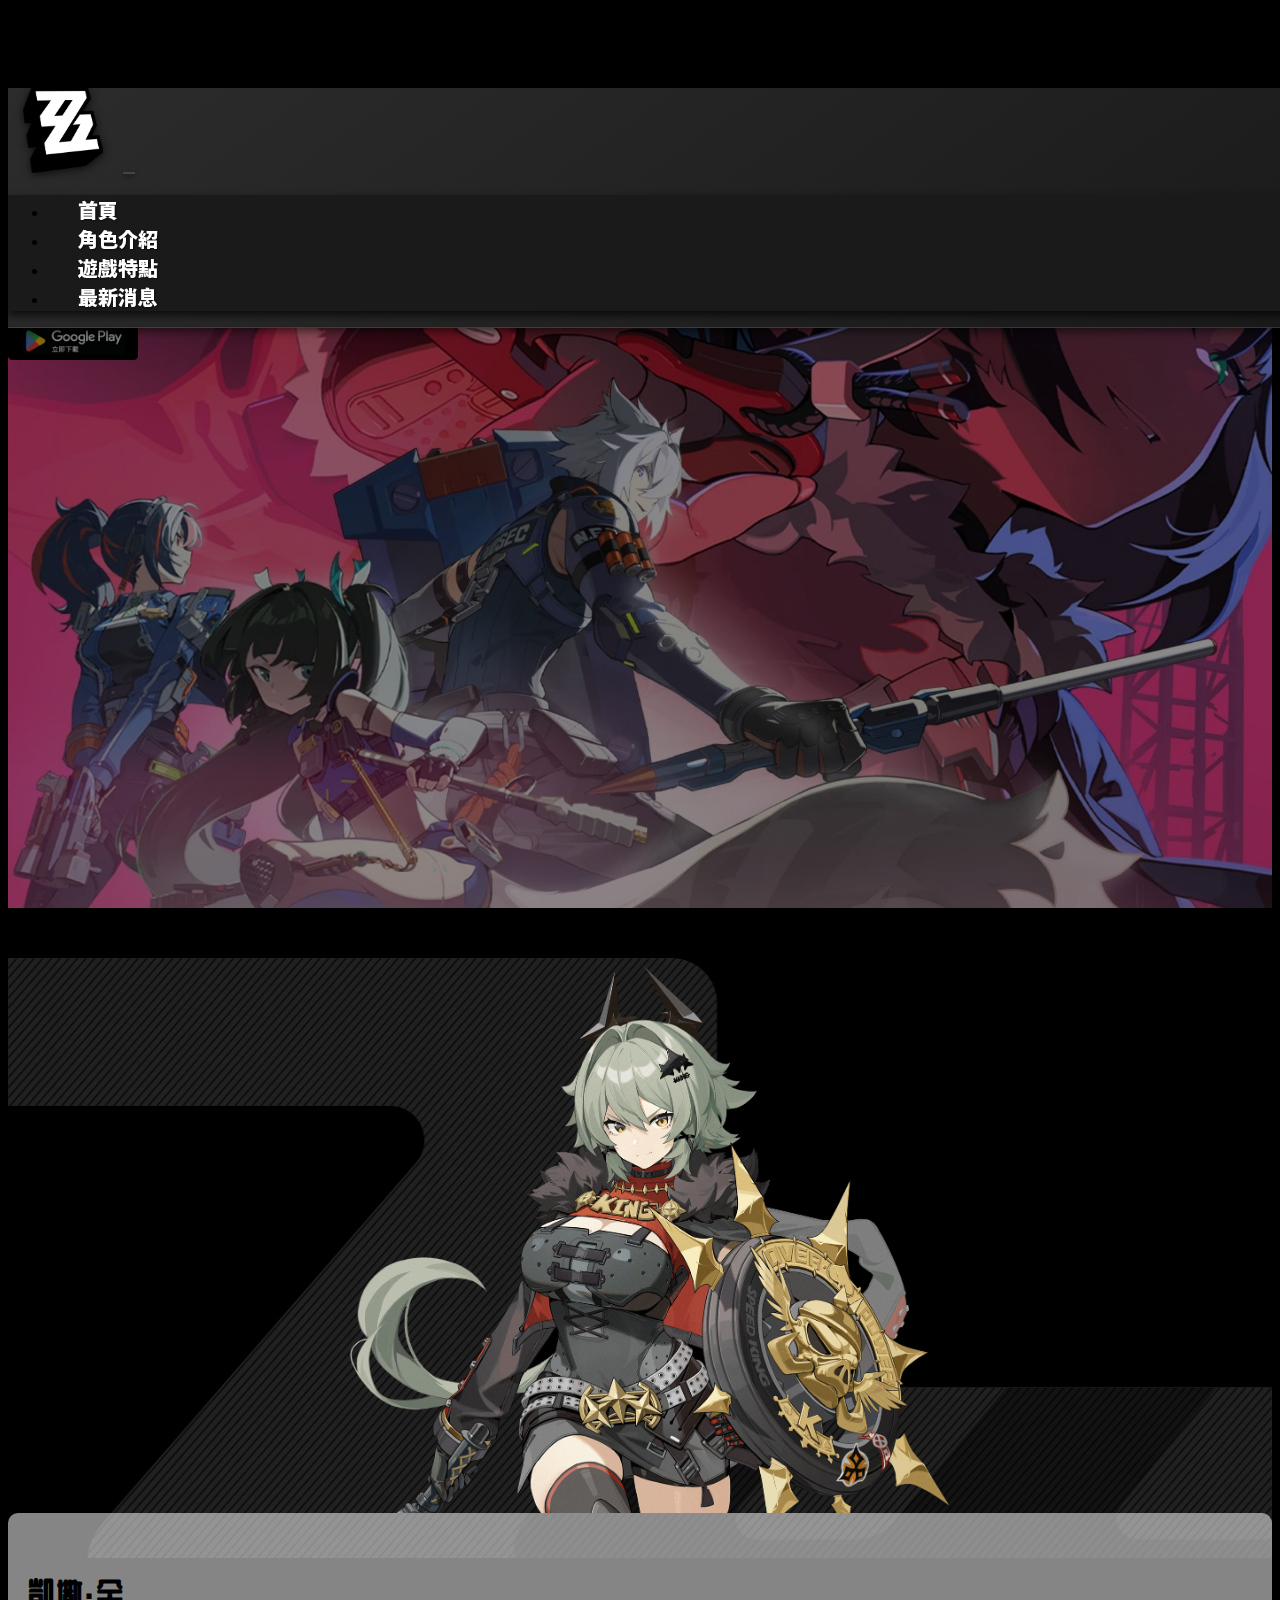
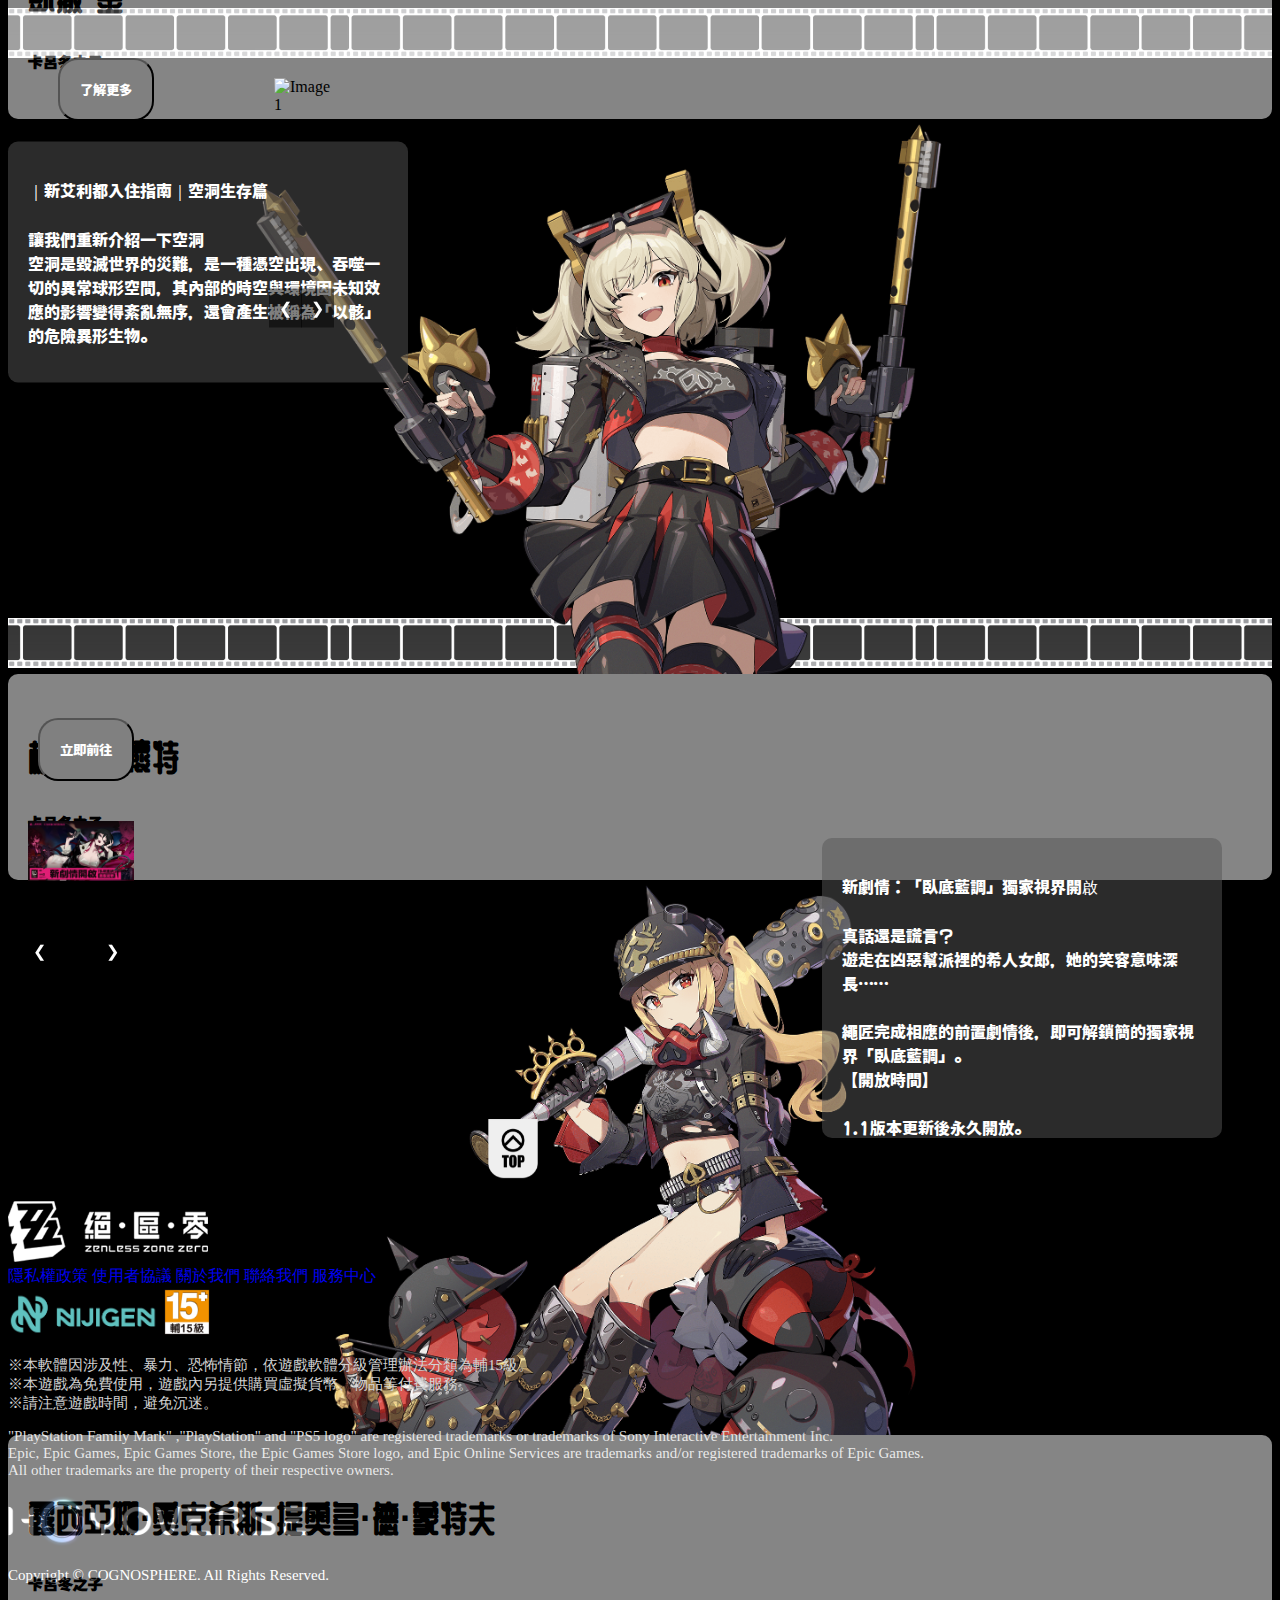
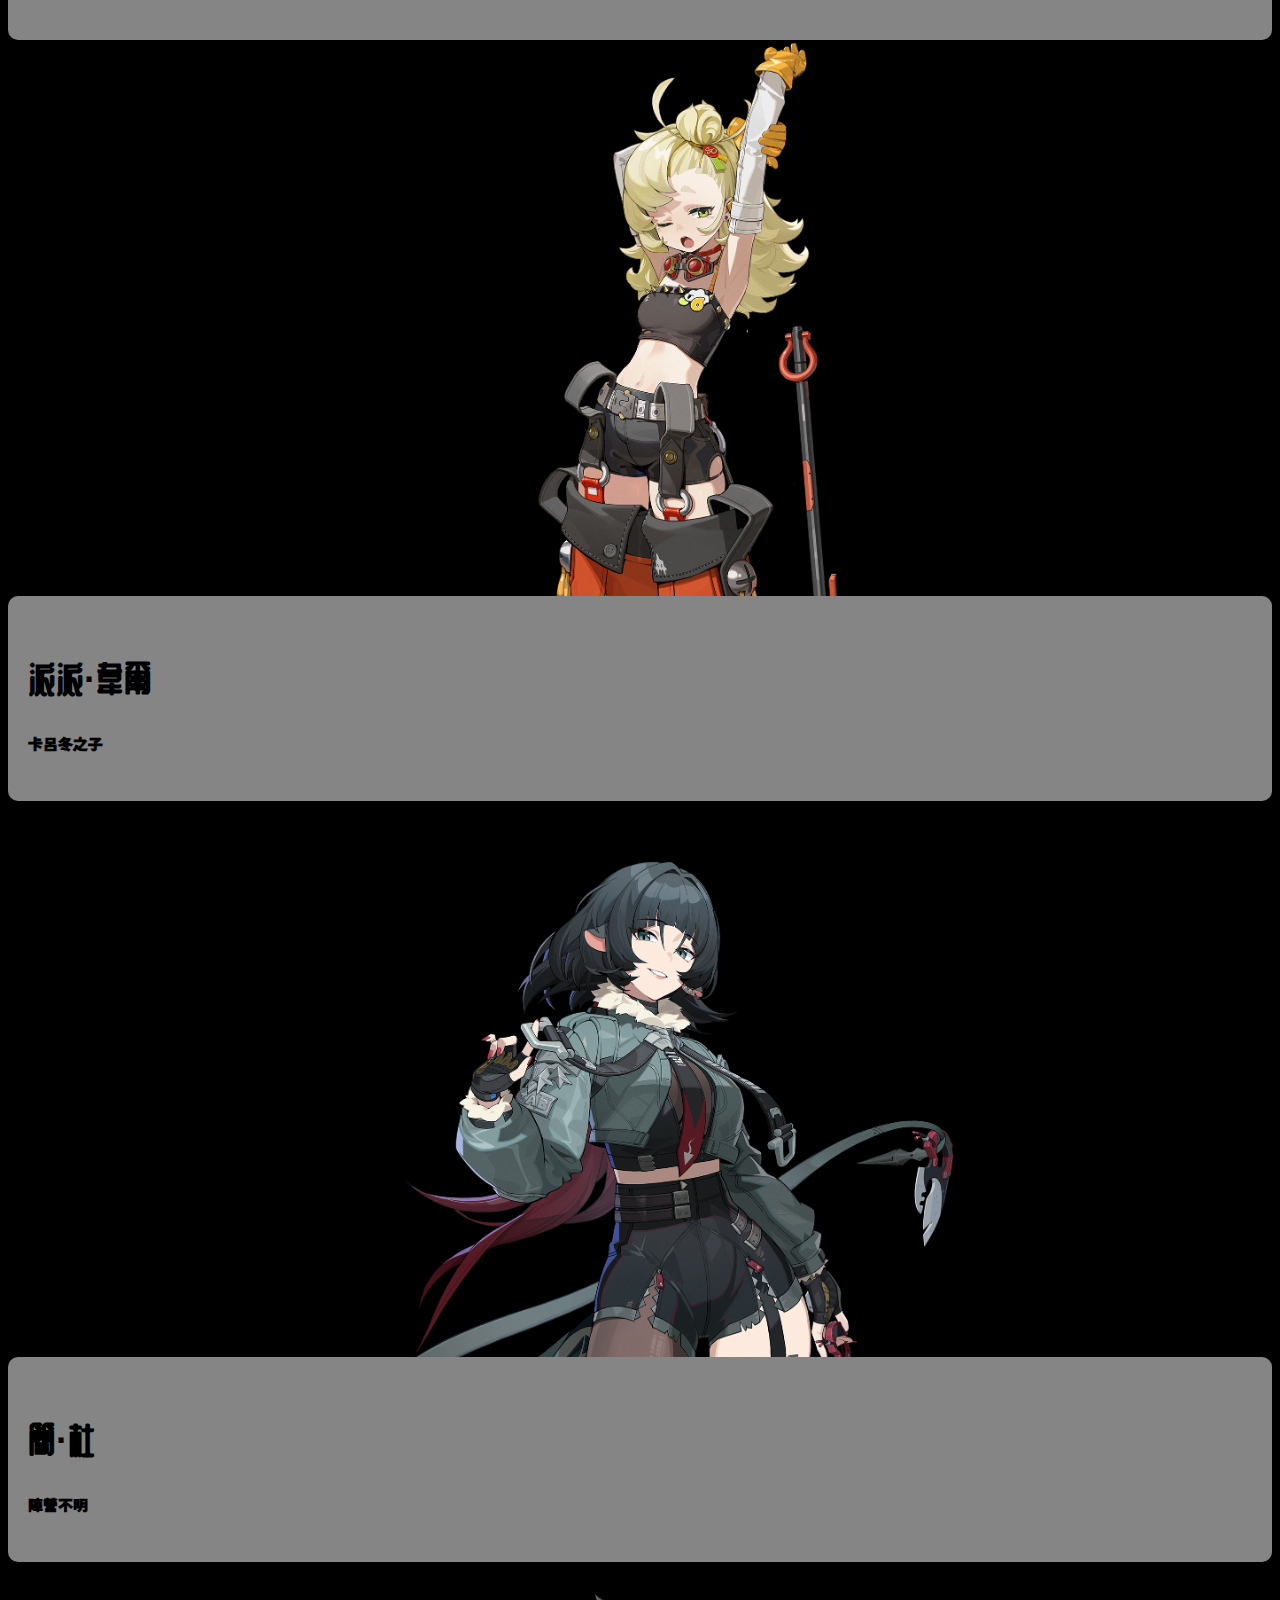
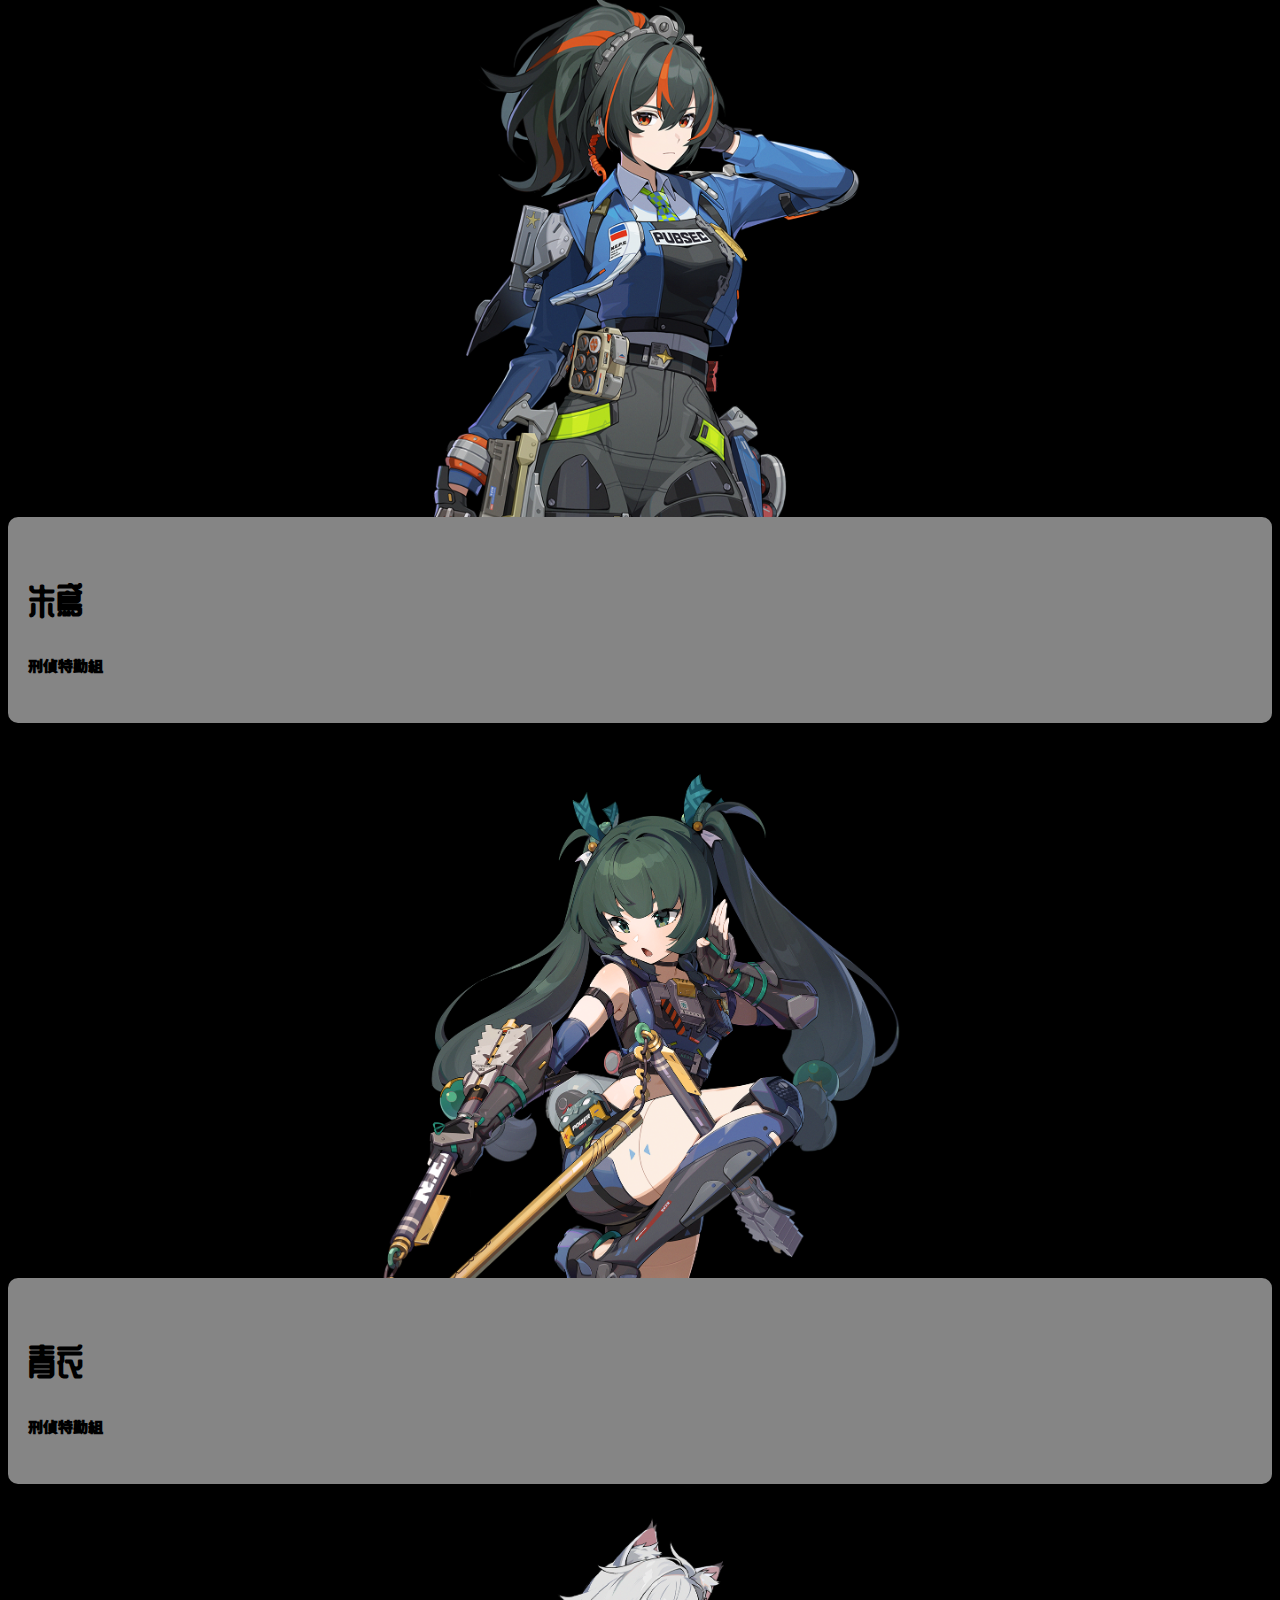
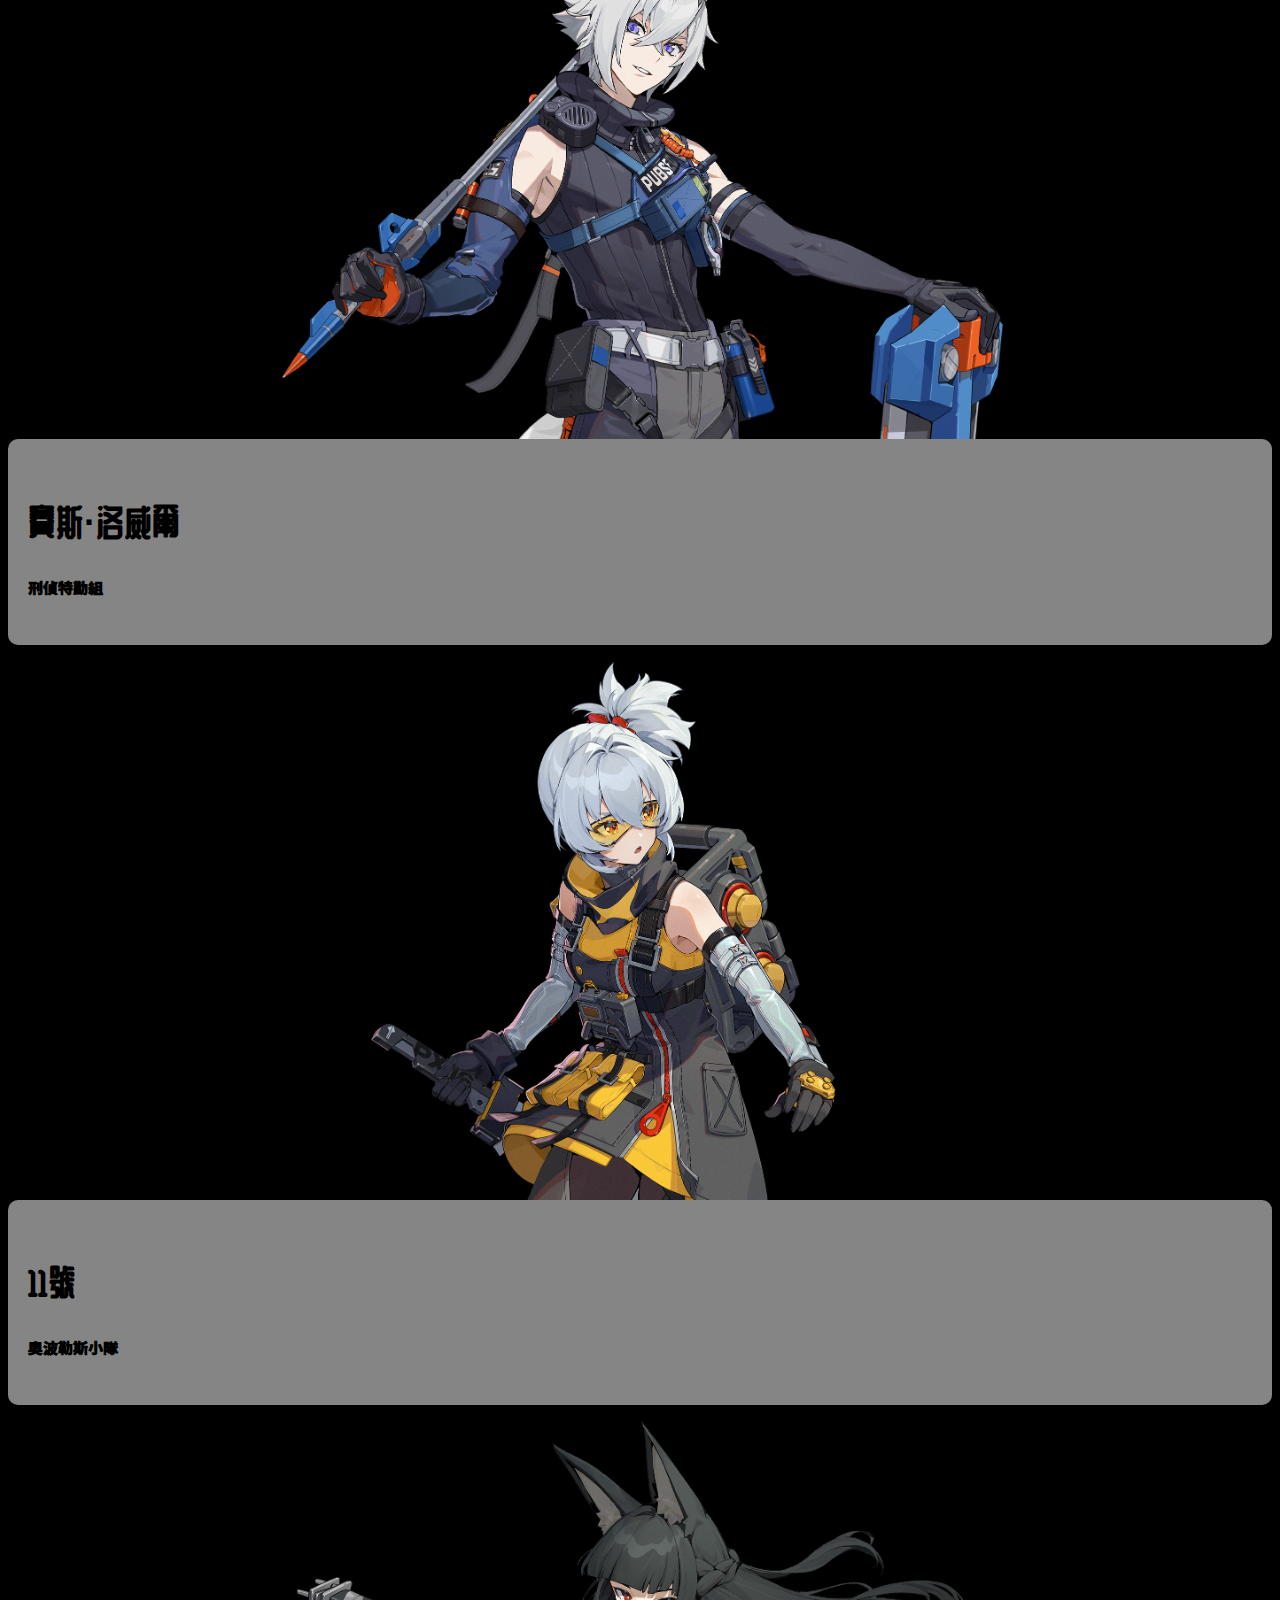
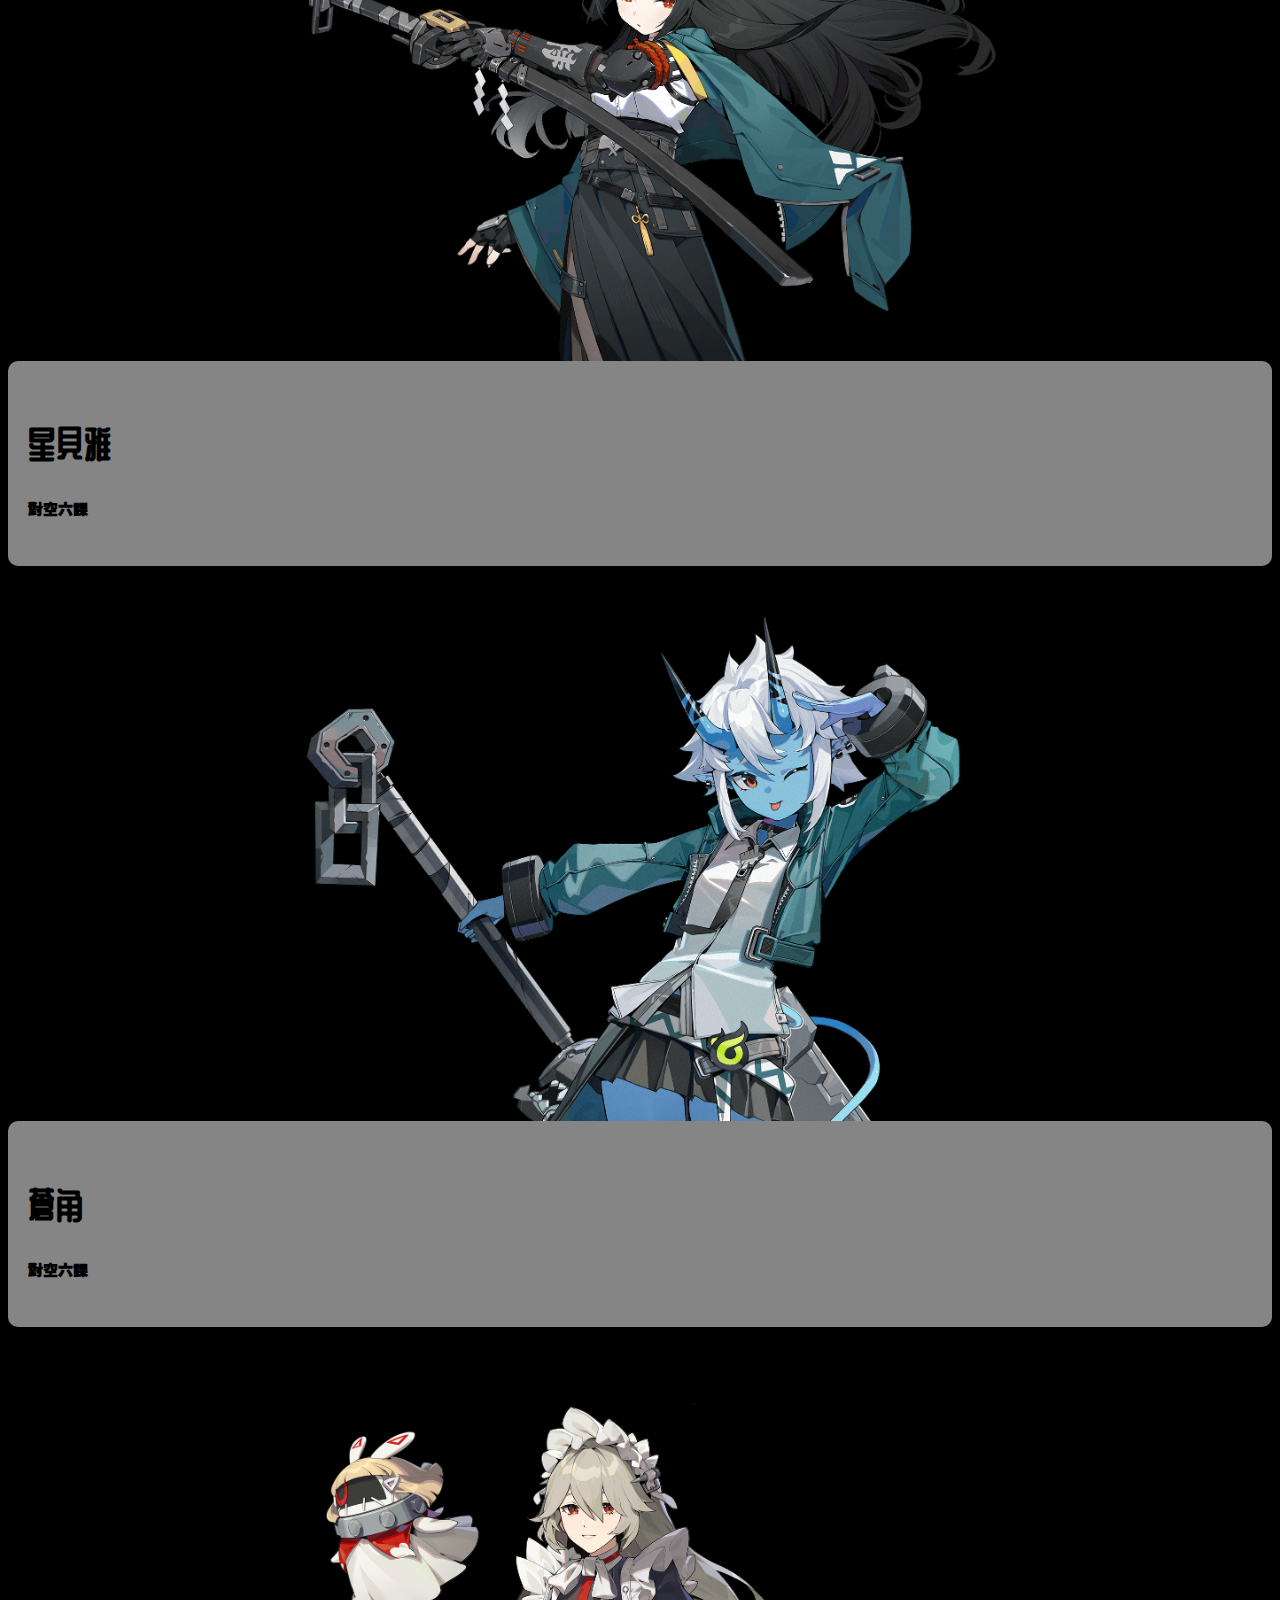
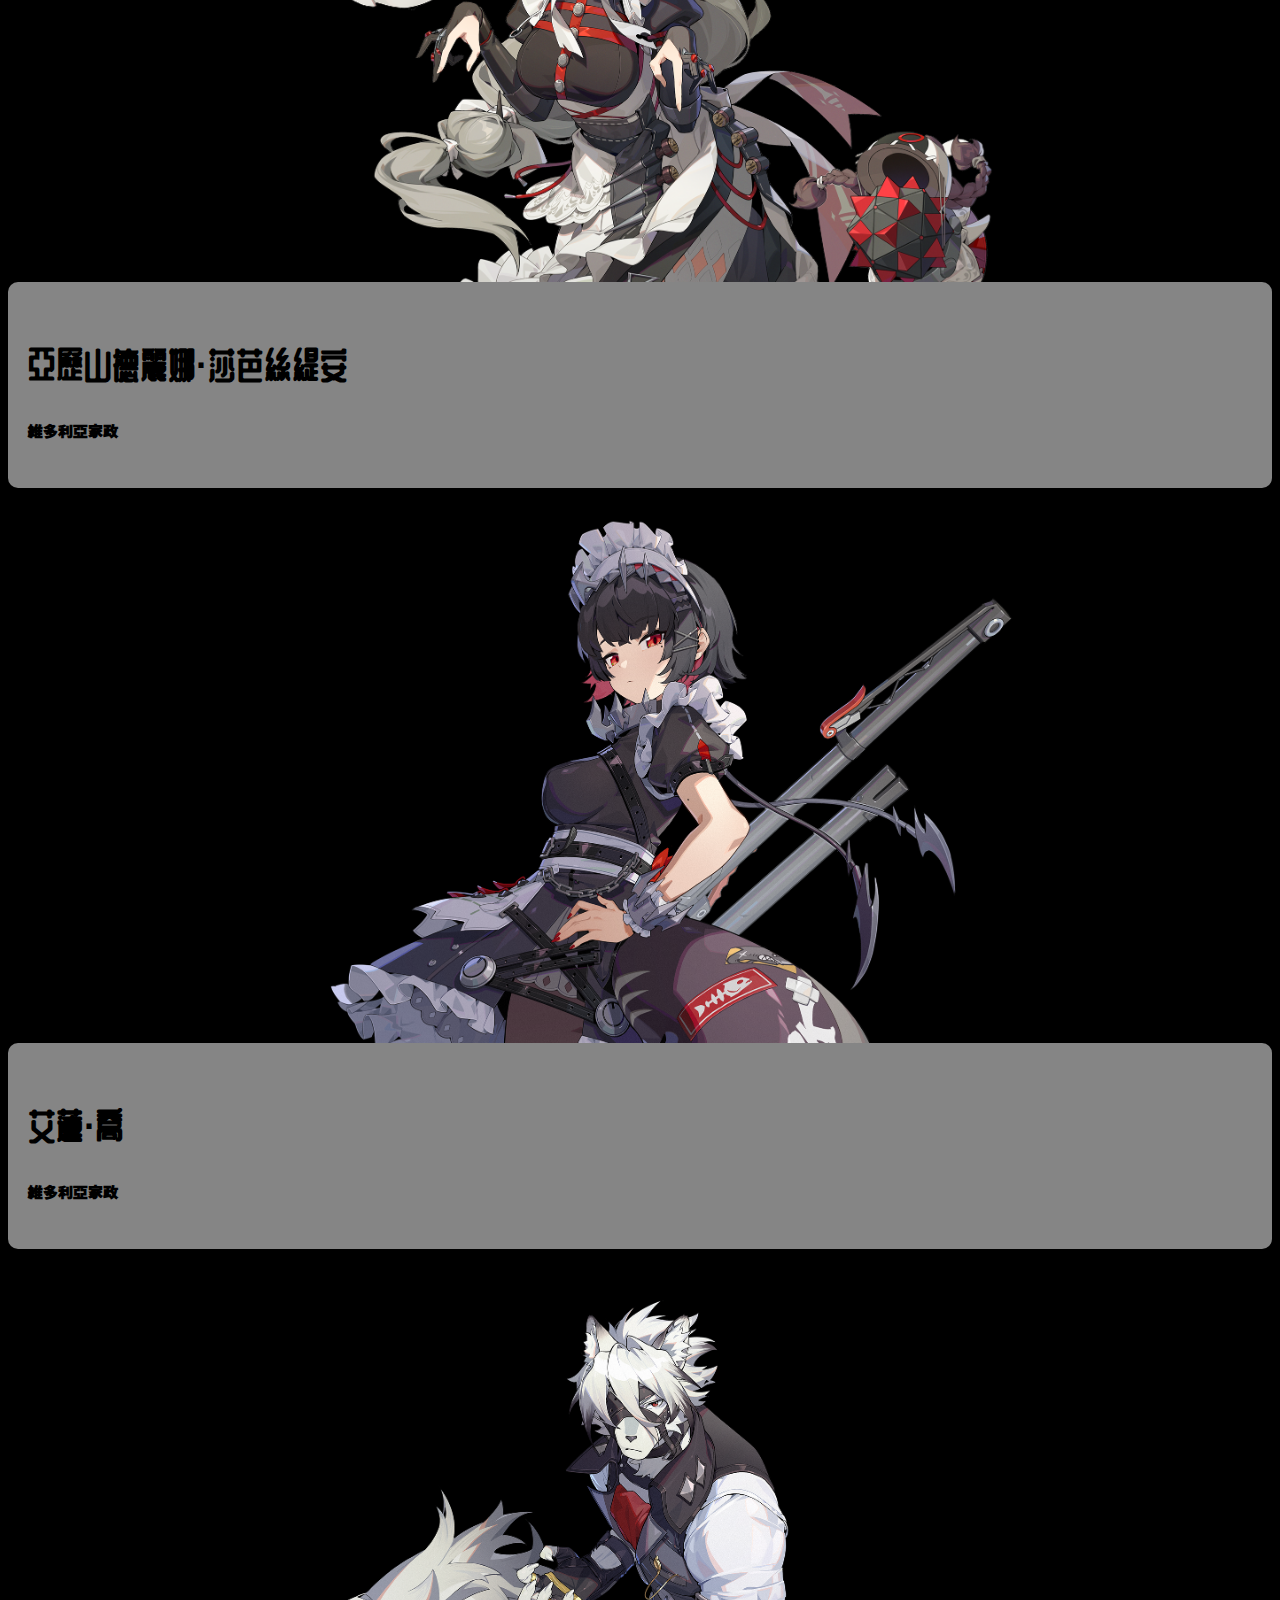
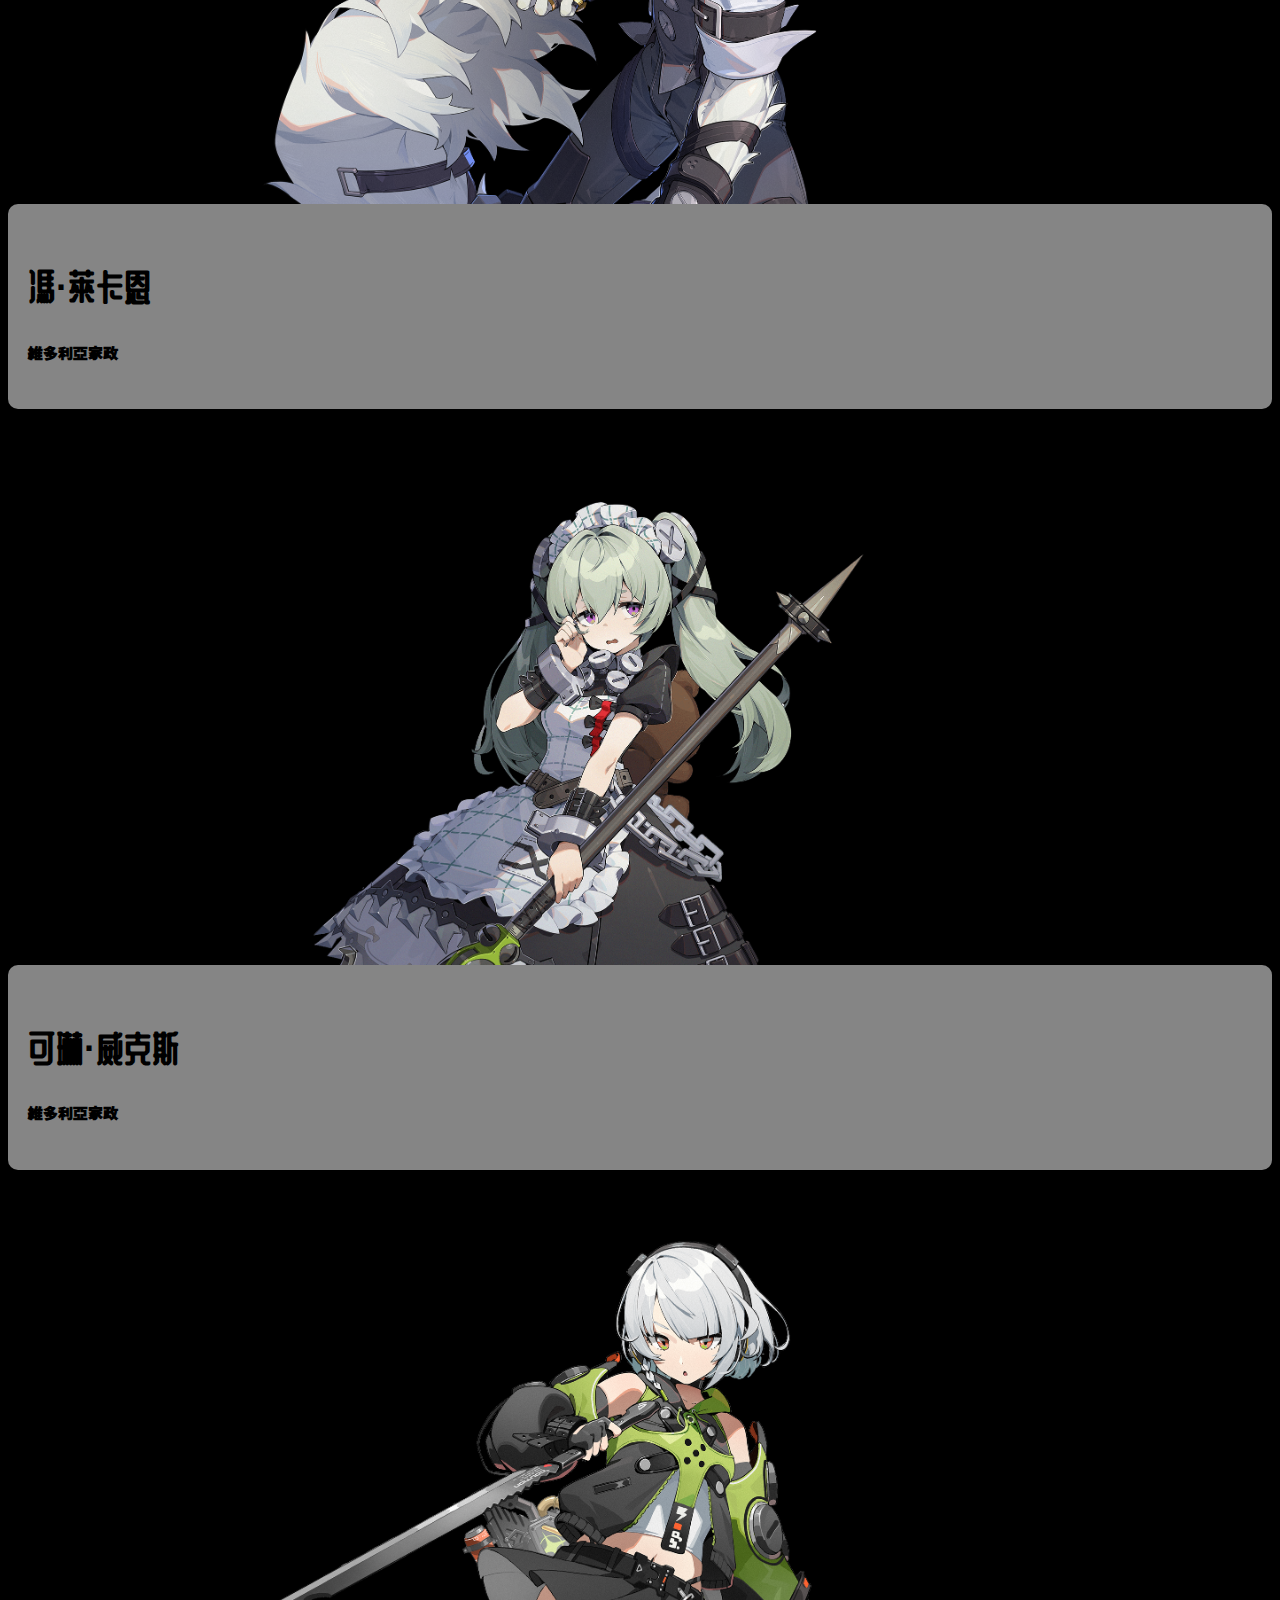
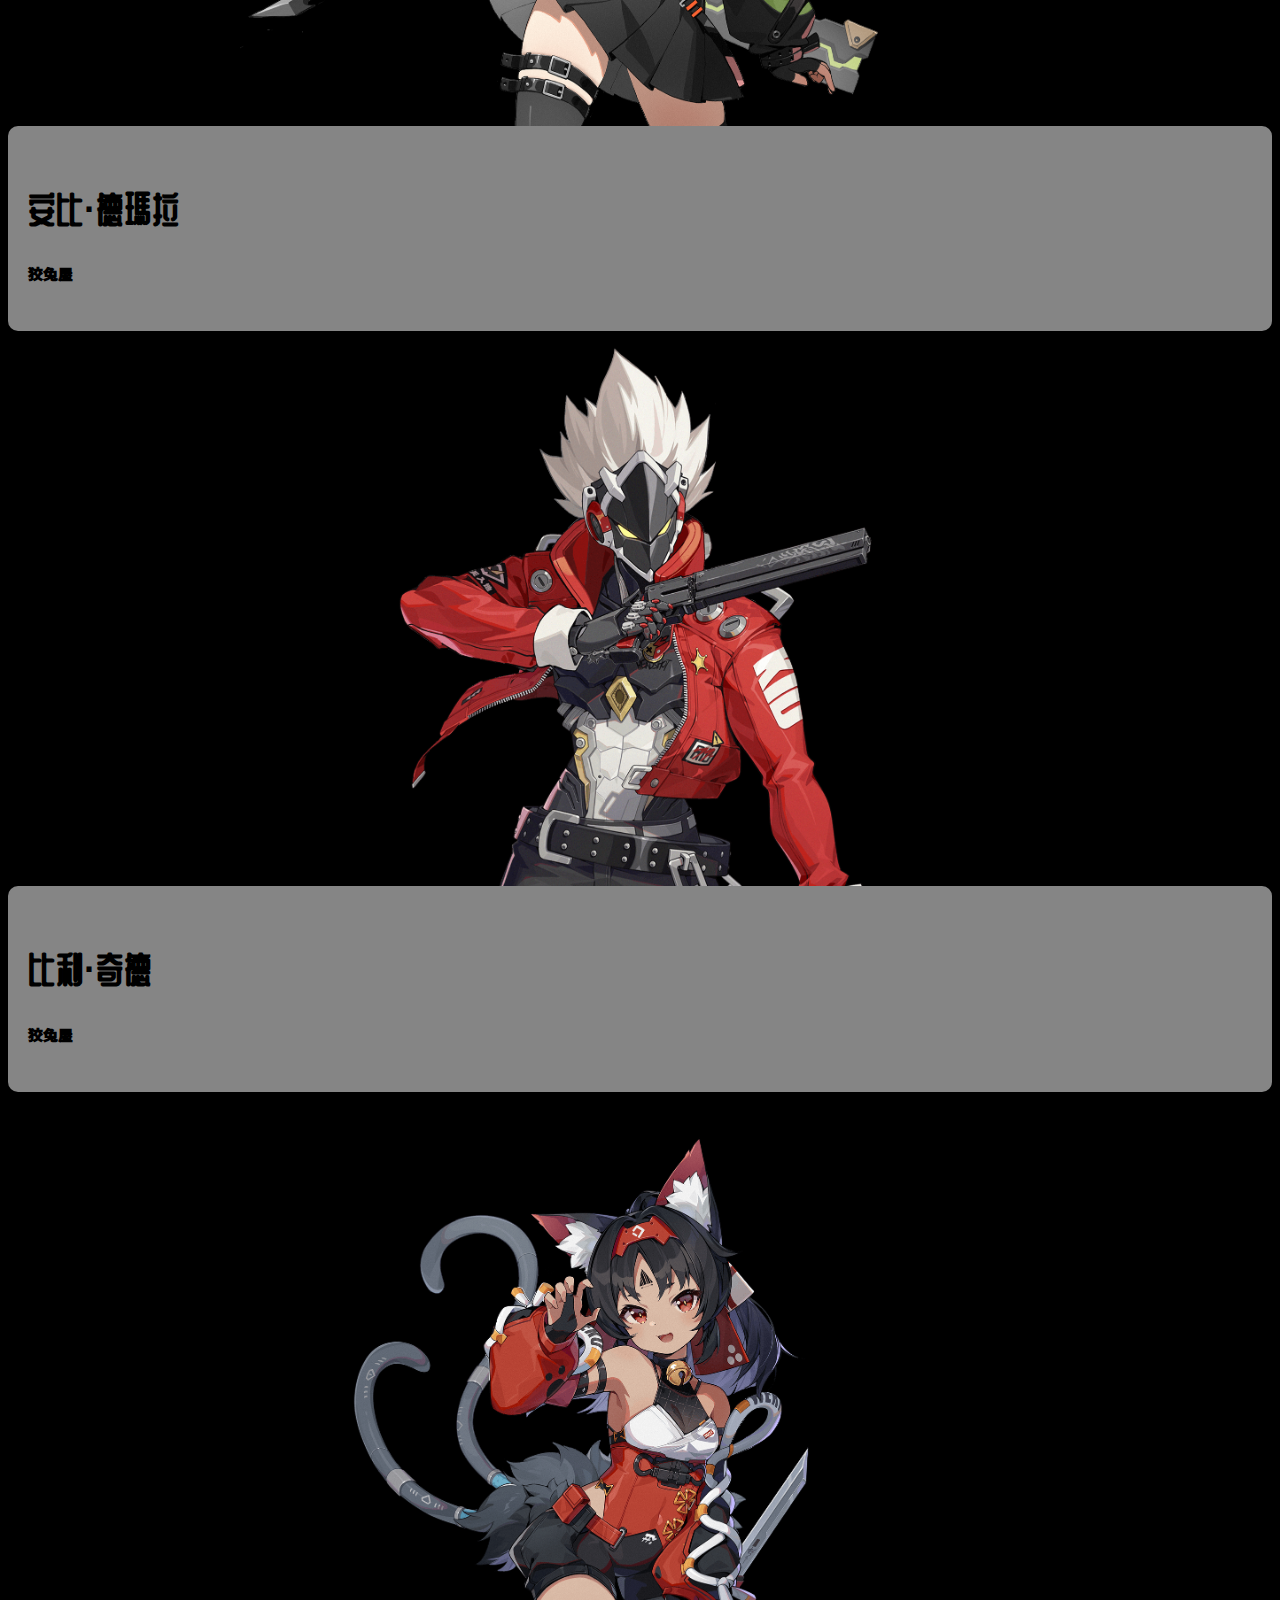
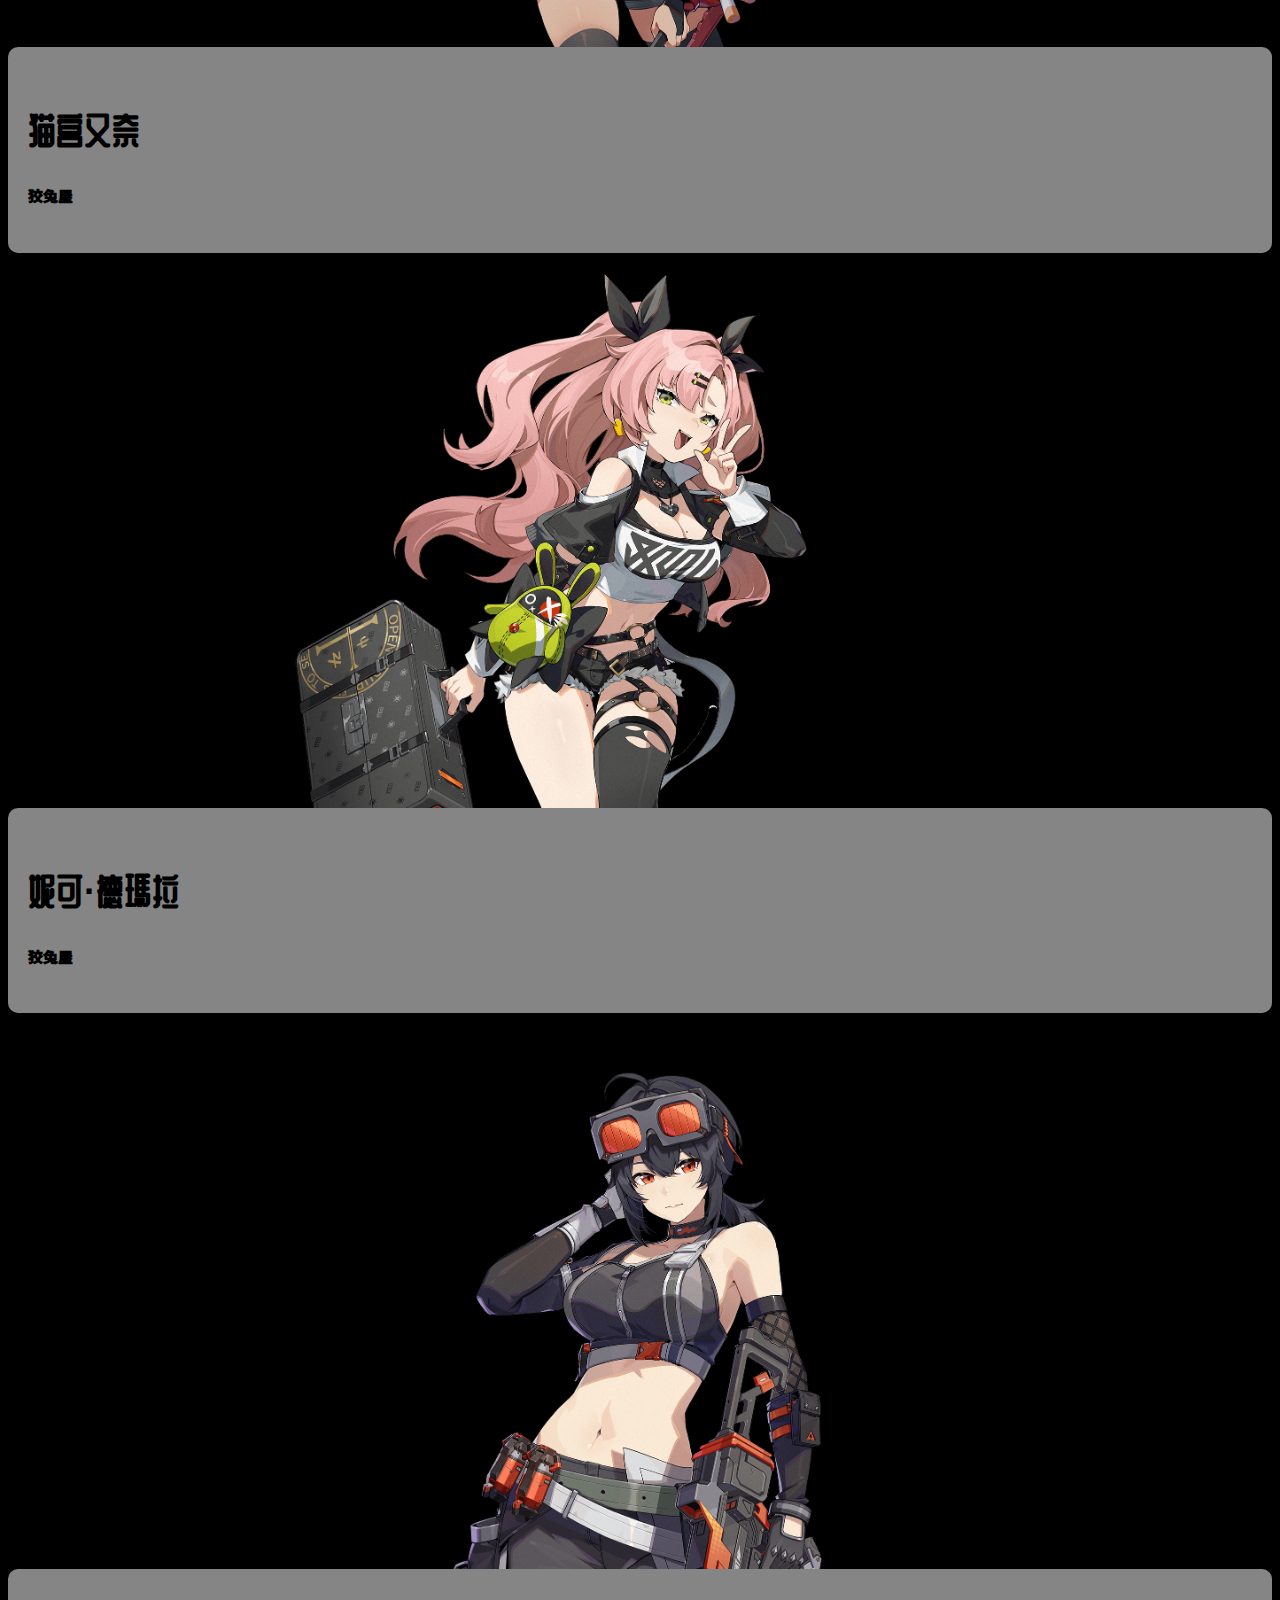
==== commit 549ee767: "20241003 TOP頁尾鍵添加" ====
--- a/index.html
+++ b/index.html
@@ -384,7 +384,7 @@
     <footer>
         <div class="text-center" style="background-color: black; width: 100%;">
             <div>
-                <img src="../material/icon/zzz_logo_title.png" alt="zzz_logo_title" class="mt-5" style="width: 200px;">
+                <img src="./material/icon/zzz_logo_title.png" alt="zzz_logo_title" class="mt-5" style="width: 200px;">
                 <div class="mt-3">
                     <a href="https://zenless.hoyoverse.com/zh-tw/company/privacy" class="link-secondary ms-3">隱私權政策</a>
                     <a href="https://zenless.hoyoverse.com/zh-tw/company/terms" class="link-secondary ms-3">使用者協議</a>
@@ -396,8 +396,8 @@
                 </div>
                 <div class="mt-3">
                     <img src="./material/icon/enterprise_logo-1.png" alt="enterprise_logo-1" style="width: 150px;">
-                    <img src="../material/icon/icon_age.png" alt="icon_age" style="width: 50px" ;>
-                </div
+                    <img src="./material/icon/icon_age.png" alt="icon_age" style="width: 50px" ;>
+                </div>
                 <p style="color: lightgrey; font-size: 15px;" class="mt-3">※本軟體因涉及性、暴力、恐怖情節，依遊戲軟體分級管理辦法分類為輔15級。 <br>
                     ※本遊戲為免費使用，遊戲內另提供購買虛擬貨幣、物品等付費服務。<br>
                     ※請注意遊戲時間，避免沉迷。
@@ -415,6 +415,9 @@
                 <p style="color:white; font-size: 15px;" class="mt-3 mb-0 pb-3">Copyright © COGNOSPHERE. All Rights
                     Reserved.</p>
             </div>
+            <div id="back-to-top">
+                <img src="./material/icon/top.png" alt="Back to top" style="width: 50px;">
+            </div>
         </div>
     </footer>
 </body>
--- a/style.css
+++ b/style.css
@@ -470,6 +470,24 @@
 
 .btnGame:hover {
     color: var(--textHover-color);
+}
+
+#back-to-top {
+    position: relative;
+    bottom: 480px; /* 距離頁尾頂部10px */
+    left: 480px; /* 距離頁尾右側10px */
+    cursor: pointer; /* 滑鼠移上去變成手形 */
+    z-index: 15; /* 確保按鈕在其他元素之上 */
+}
+
+#back-to-top img {
+    width: 50px; /* 設置返回頂部按鈕的大小 */
+    transition: transform 0.3s; /* 添加平滑過渡效果 */
+}
+
+#back-to-top:hover img {
+    transform: scale(1.2); /* 當鼠標懸停時，按鈕放大 */
+    filter: invert(1); /* 顏色反轉 */
 }
 
 /* -------遊戲介紹設定-------- */
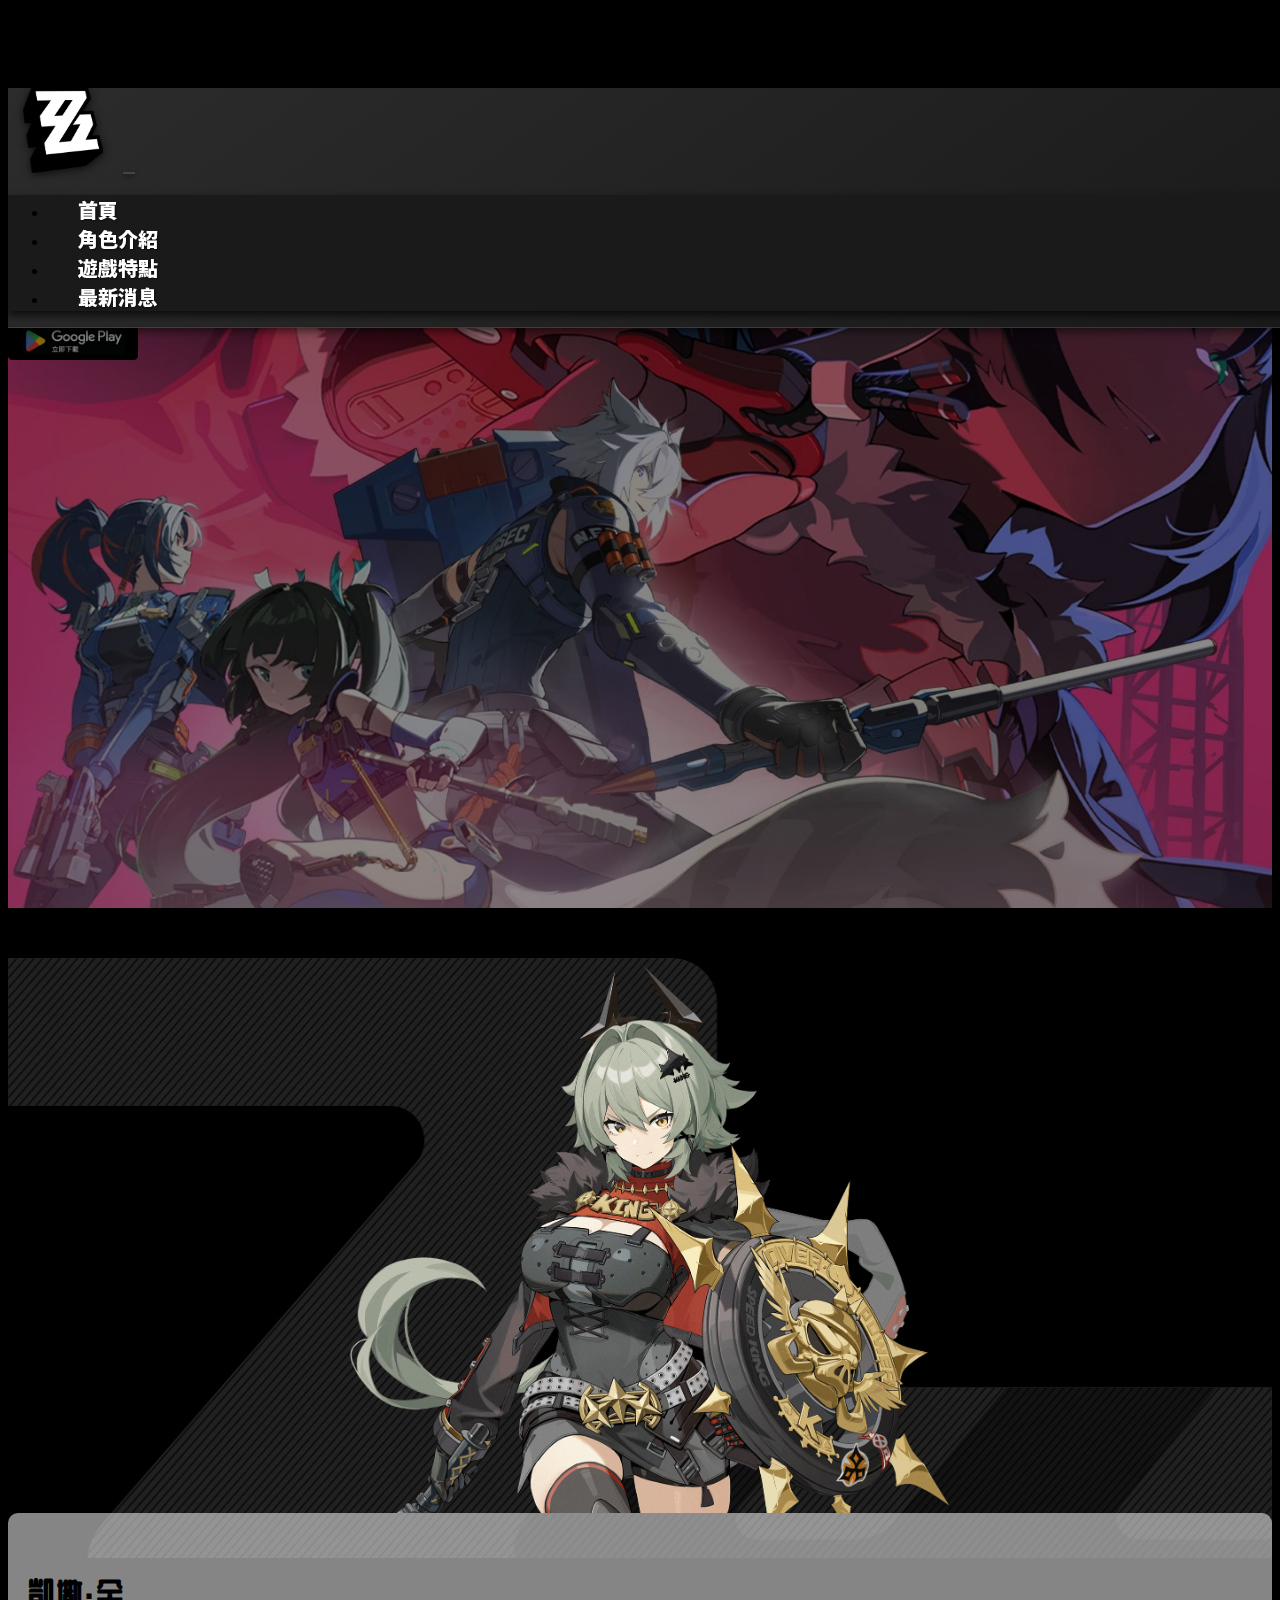
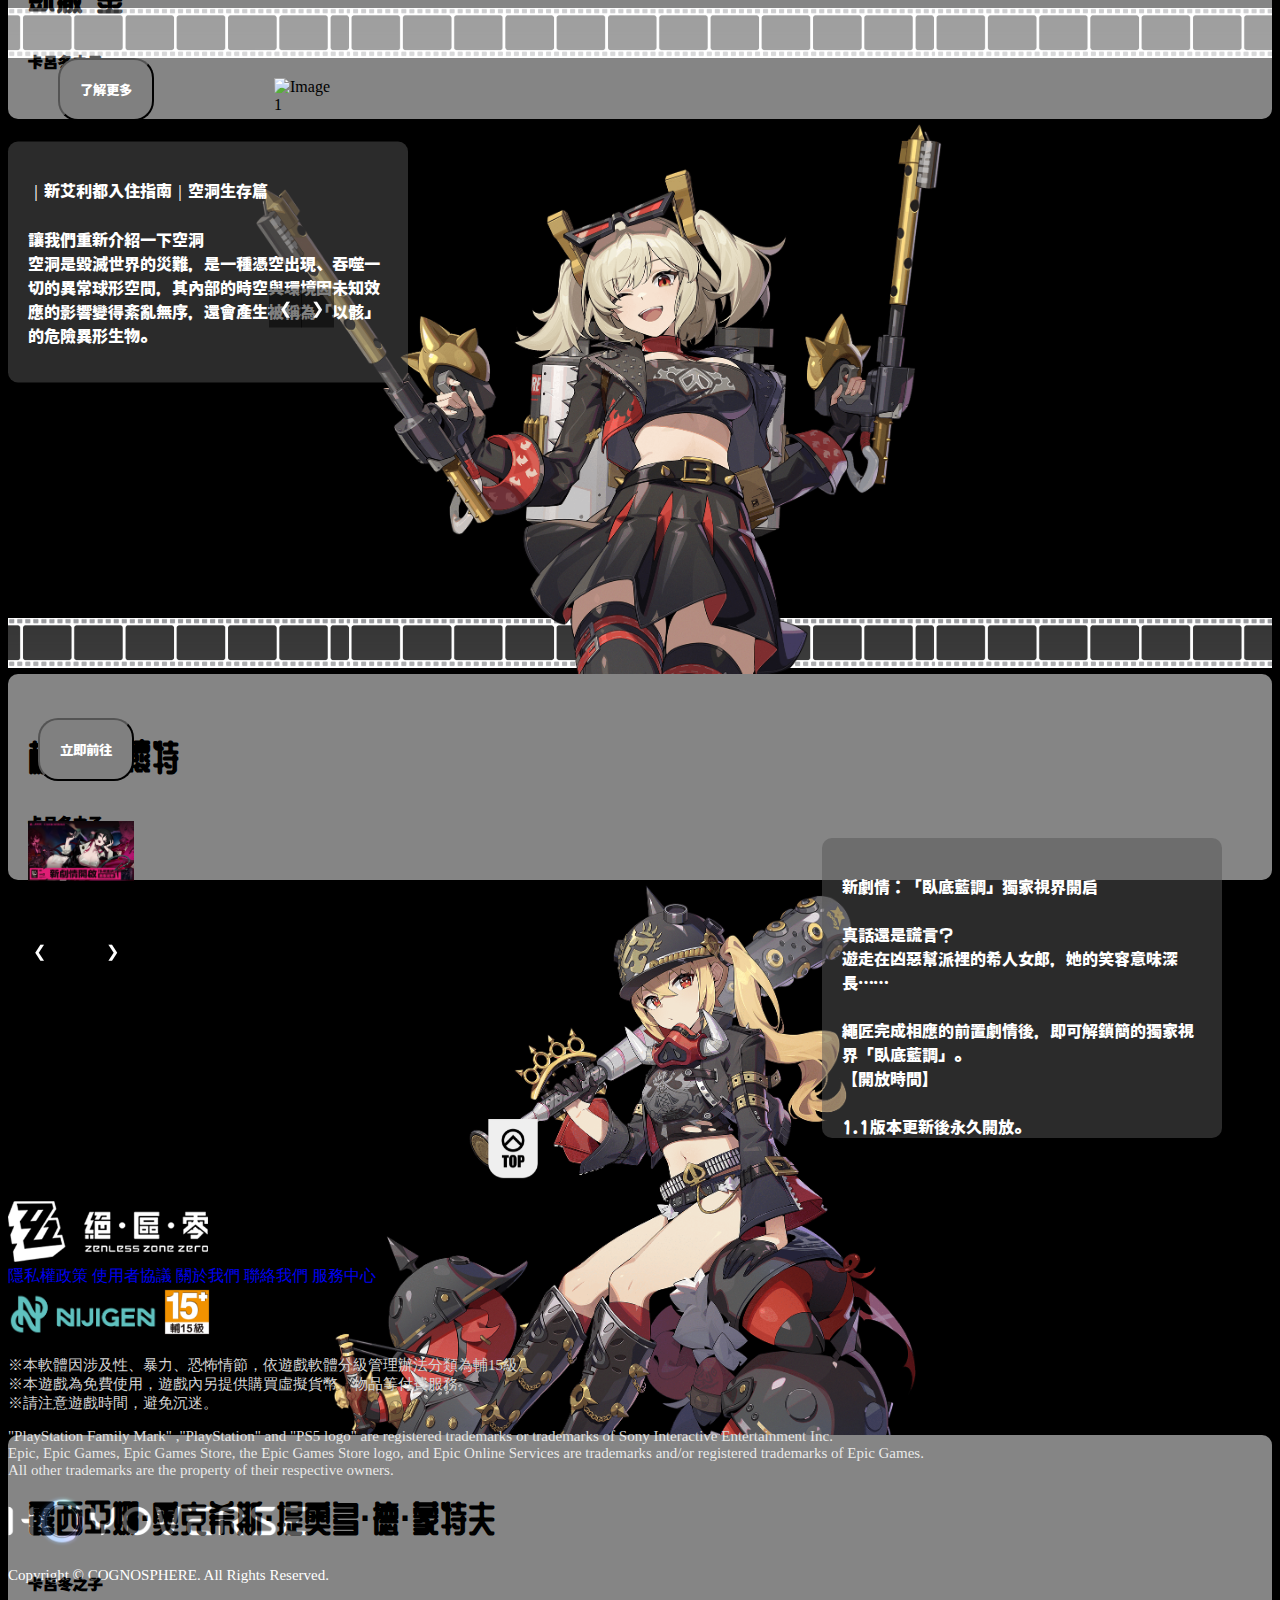
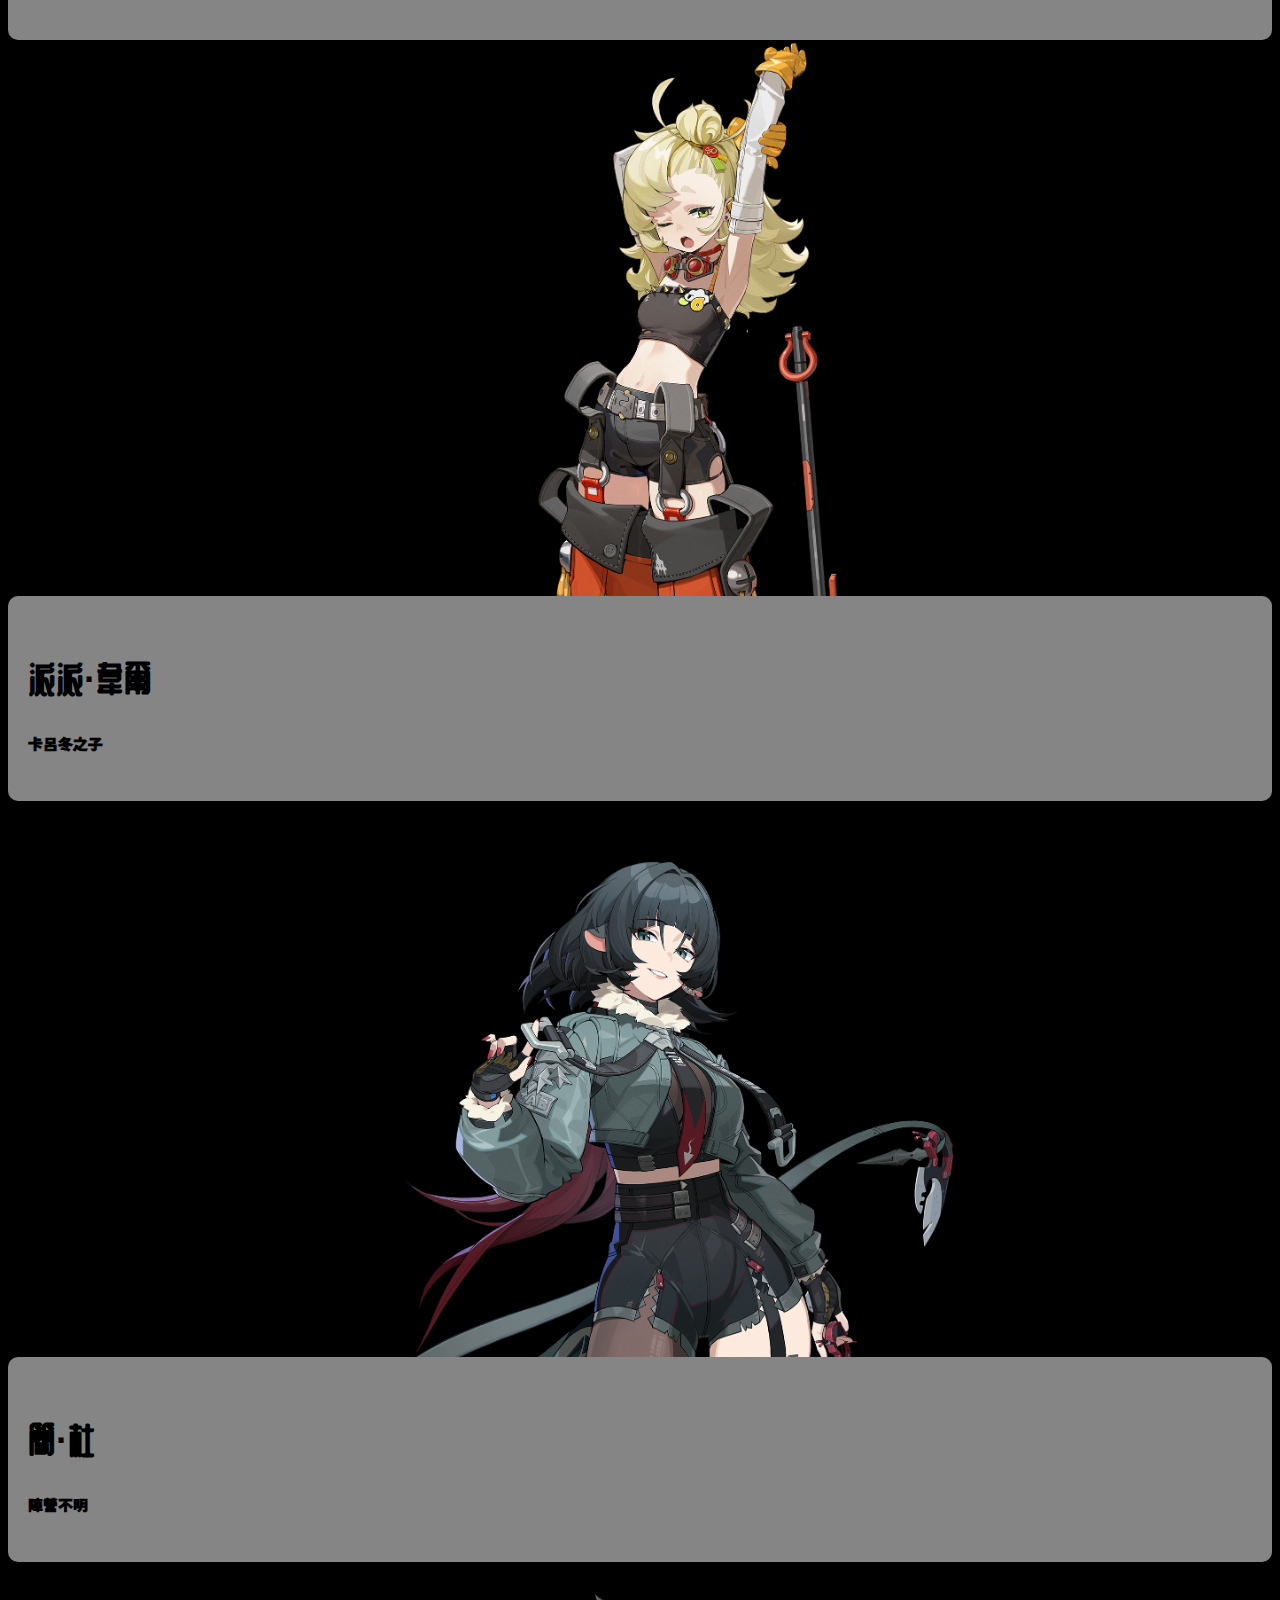
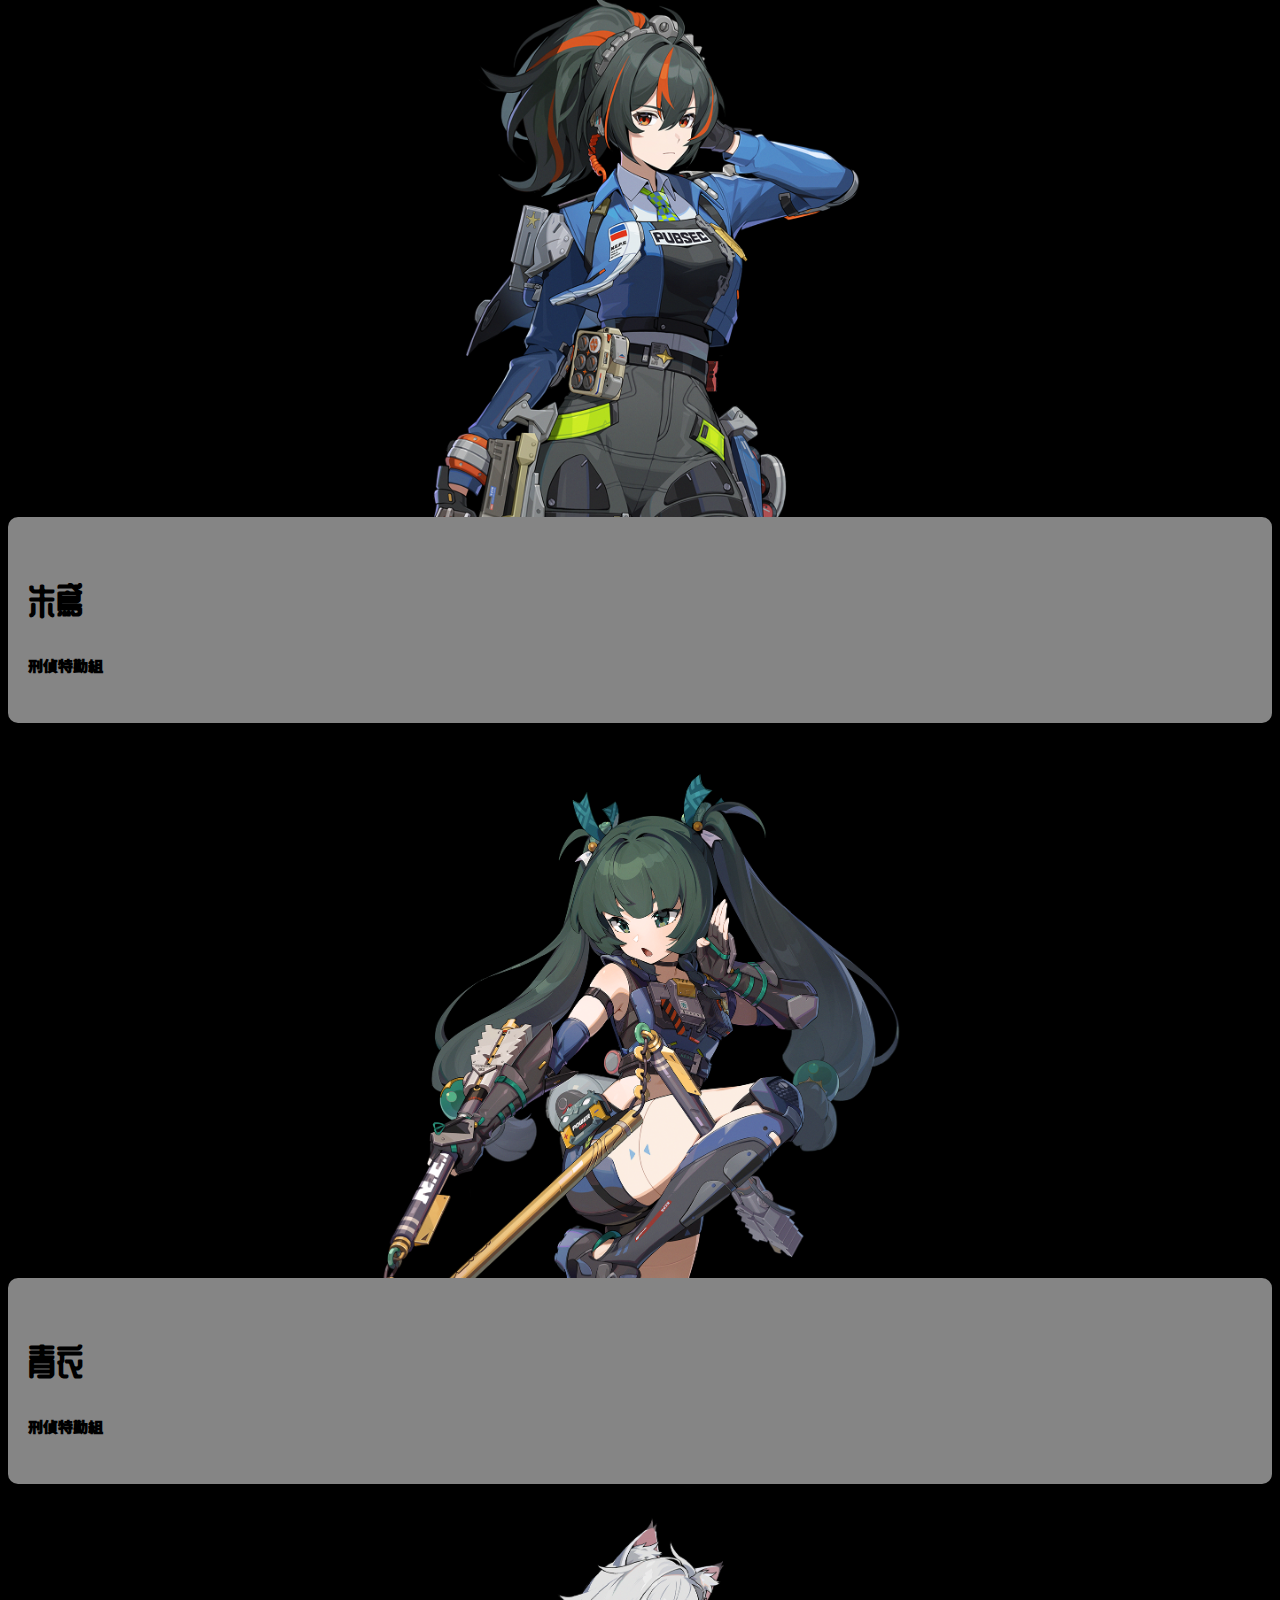
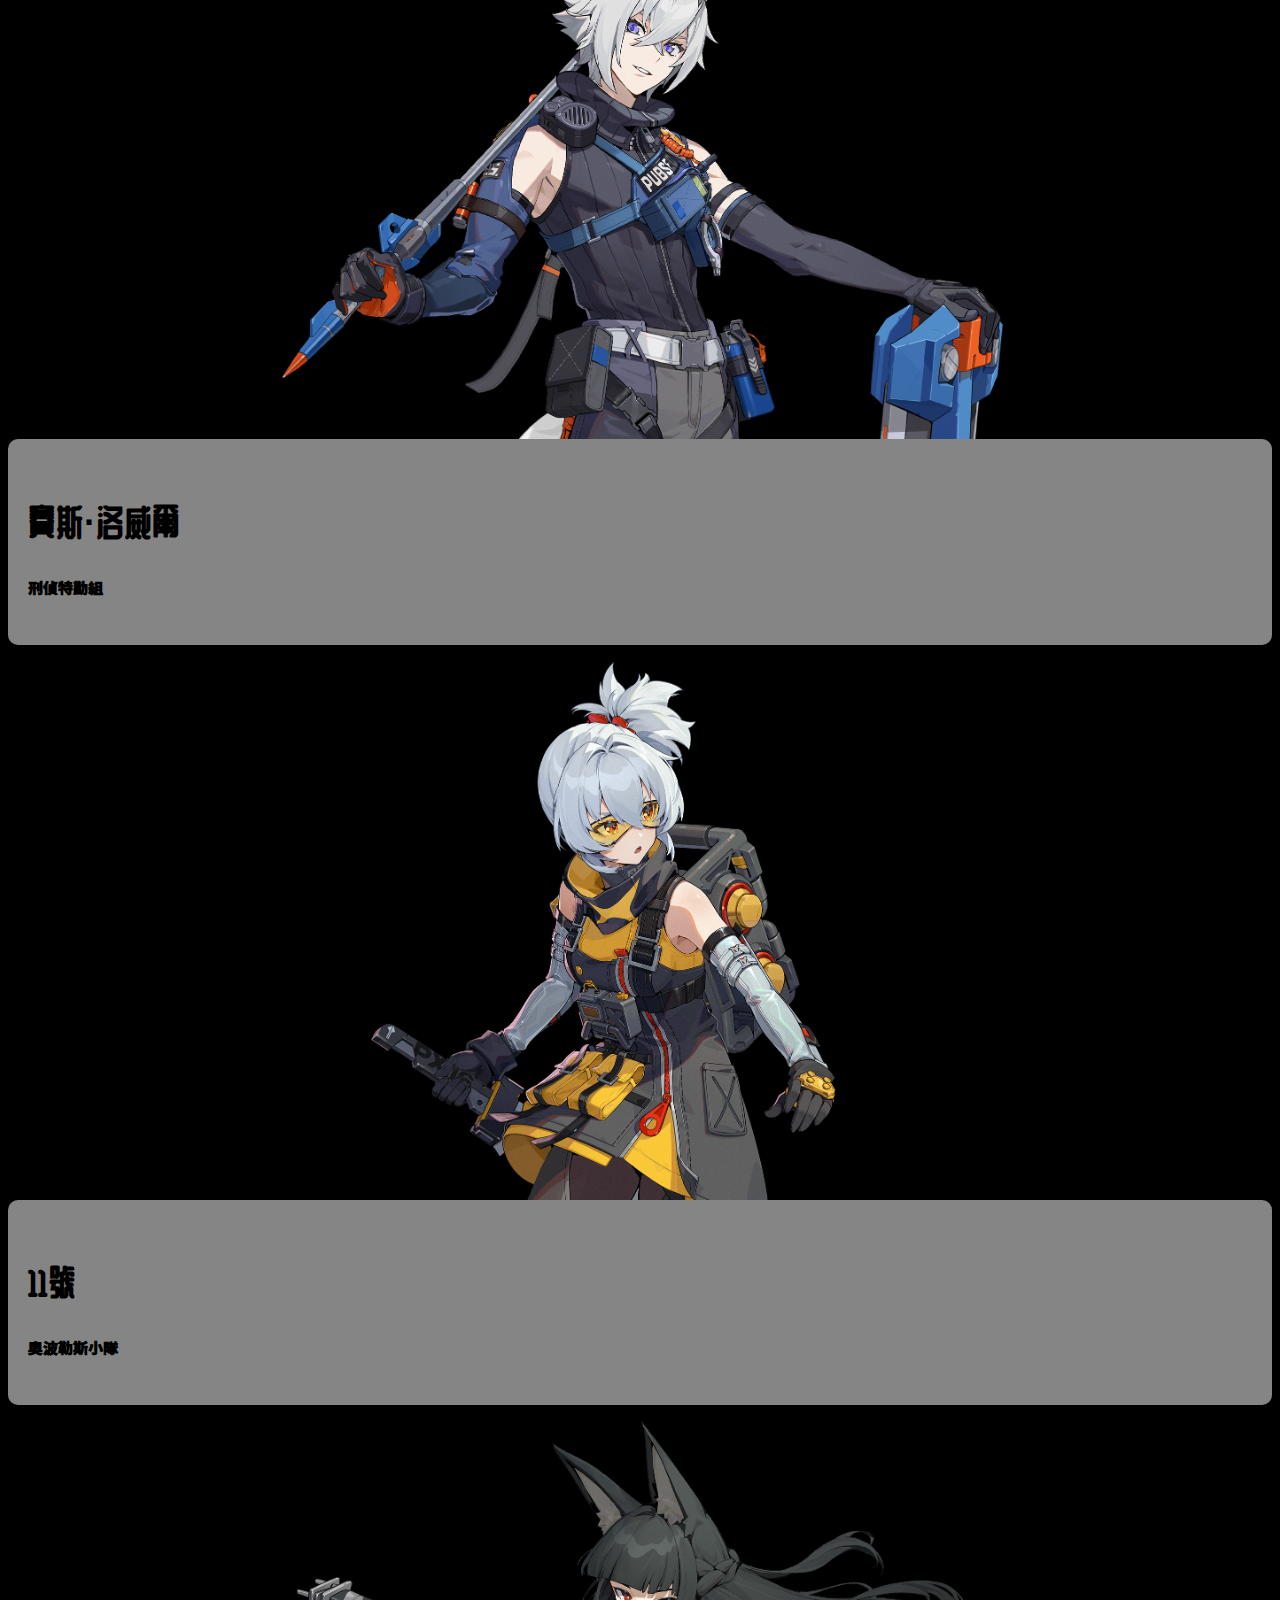
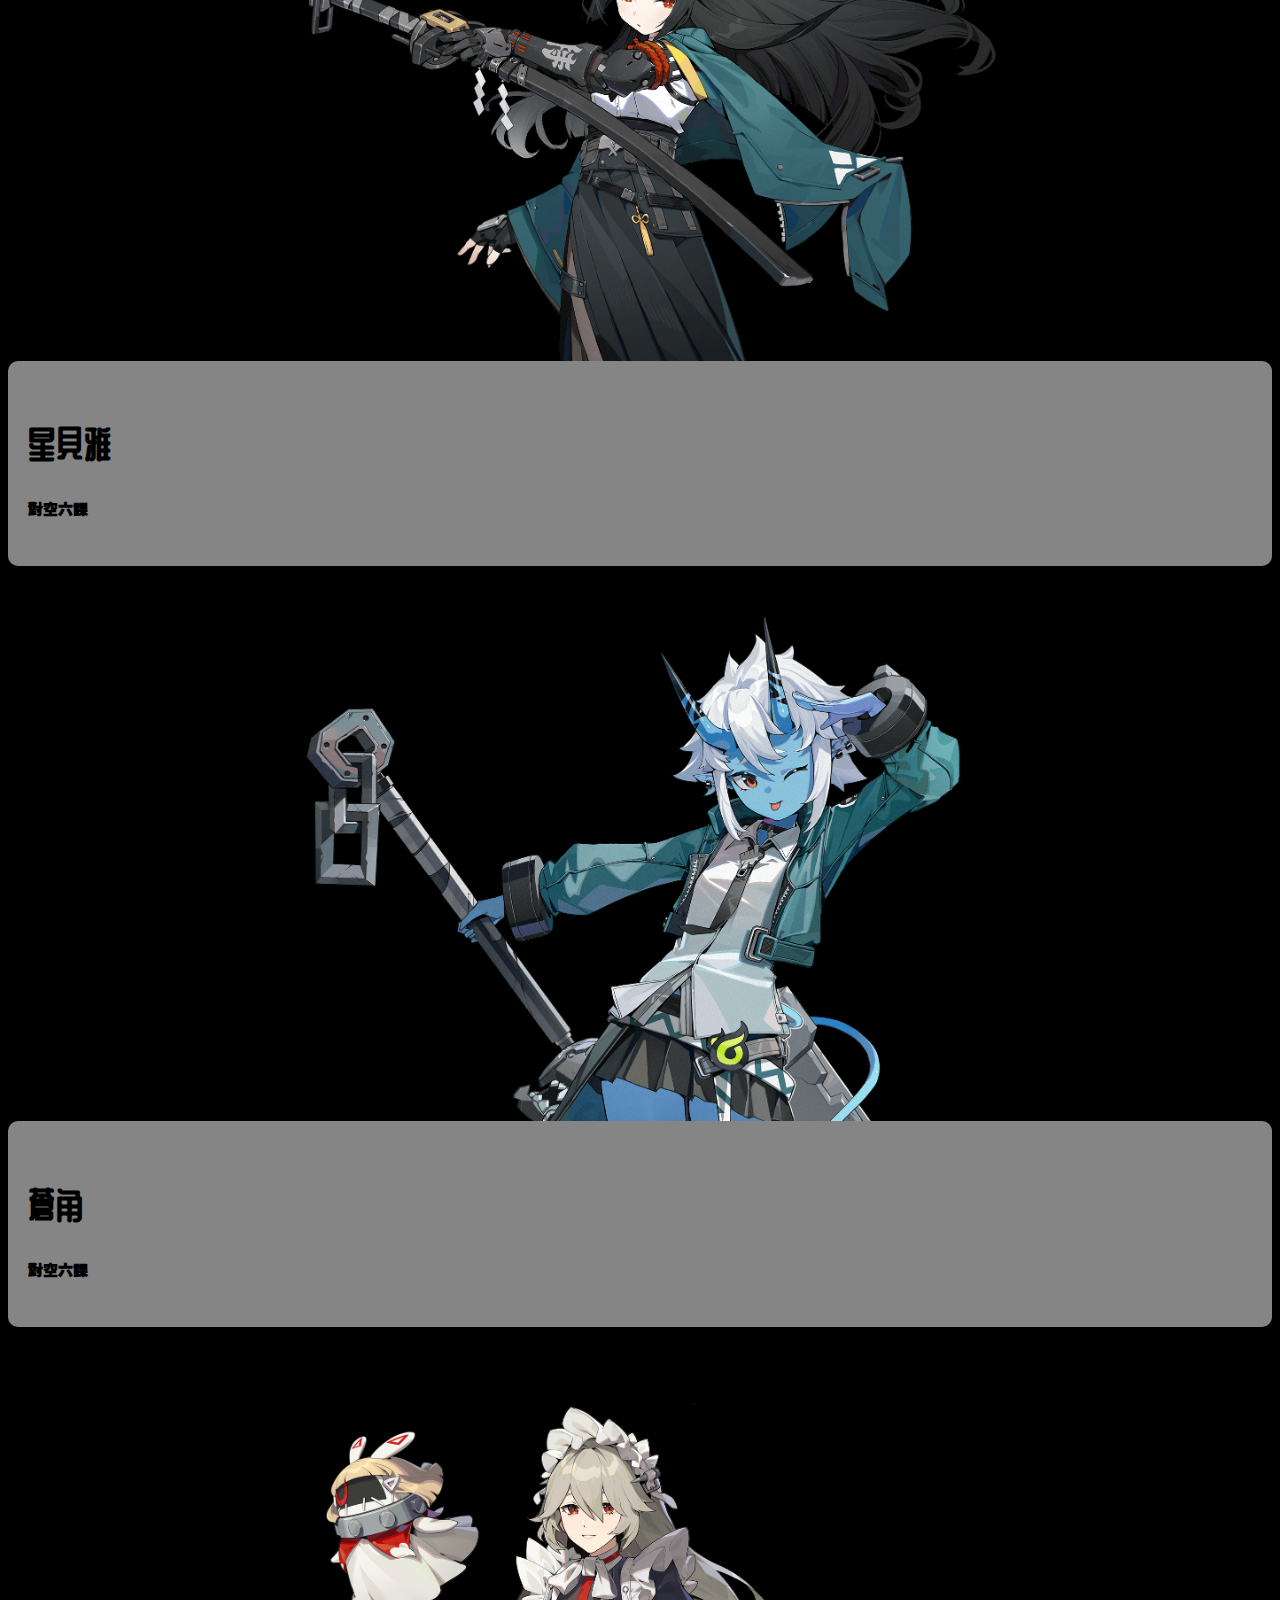
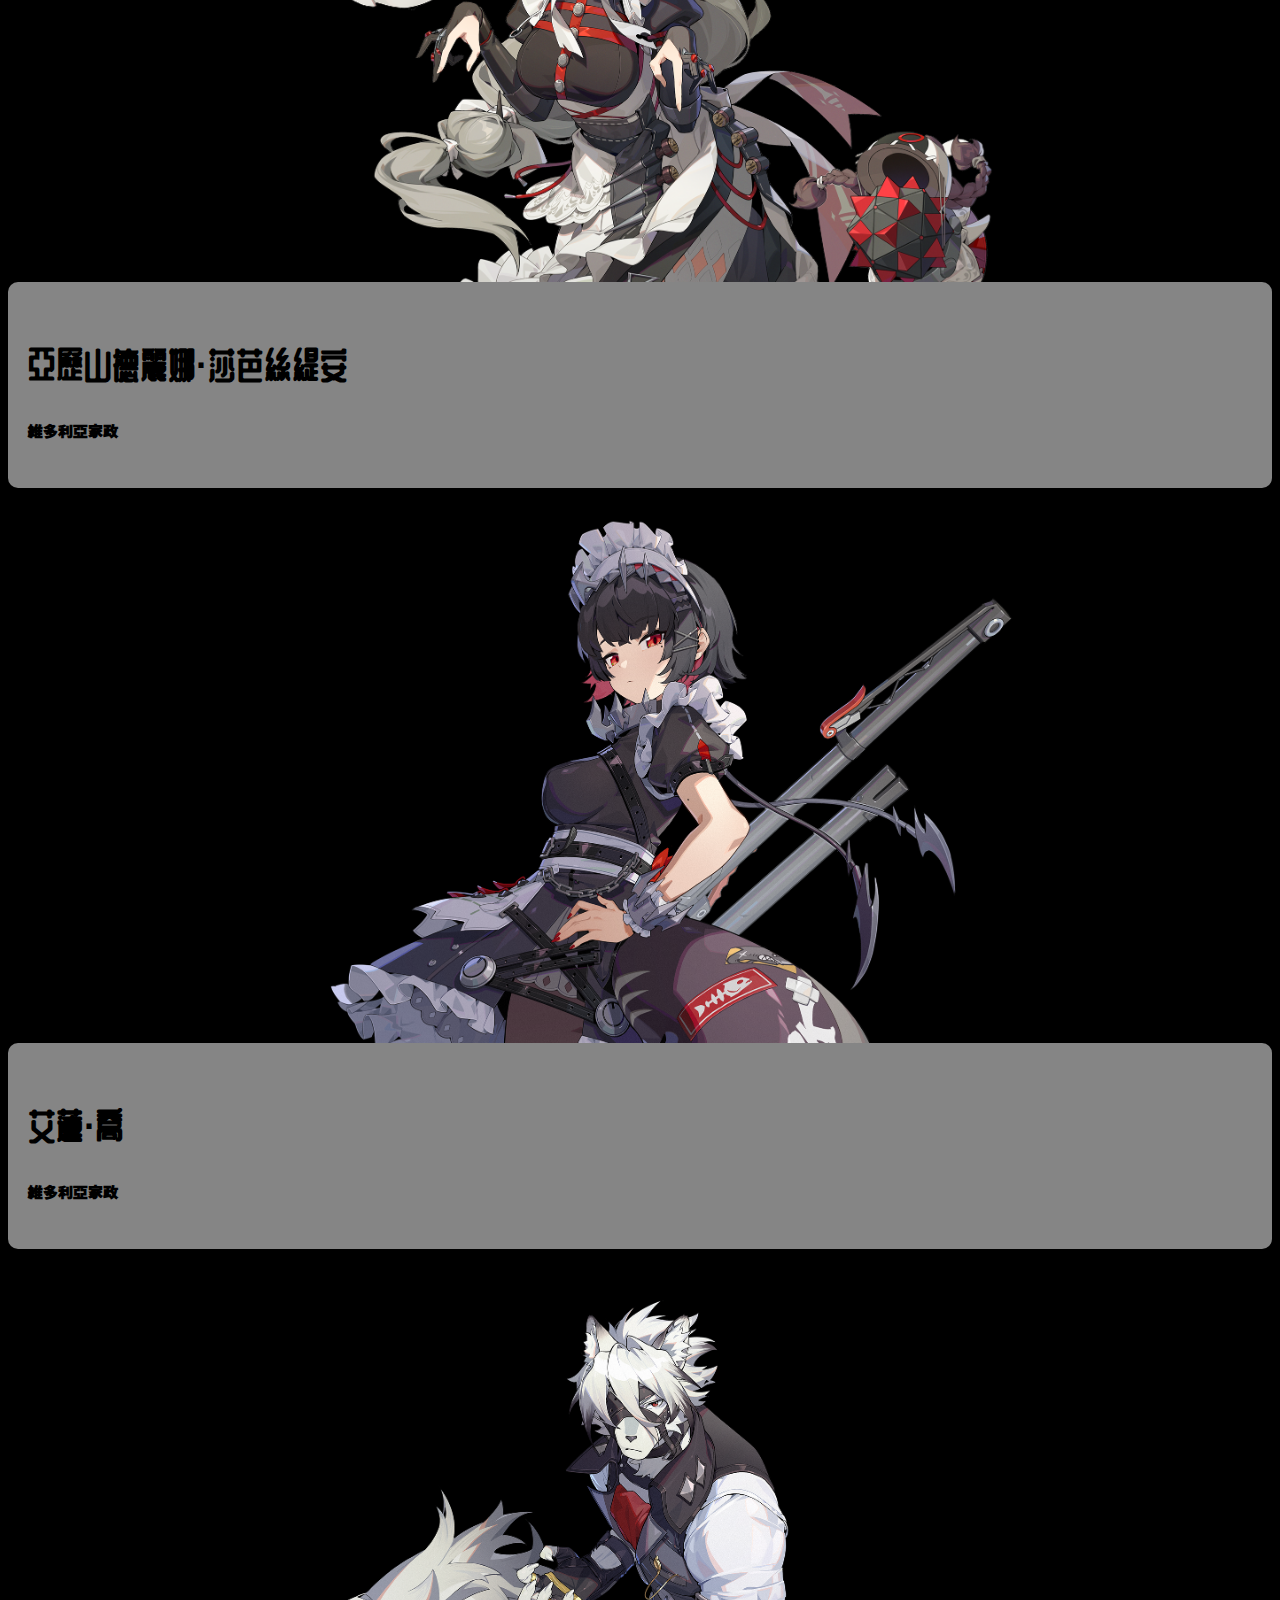
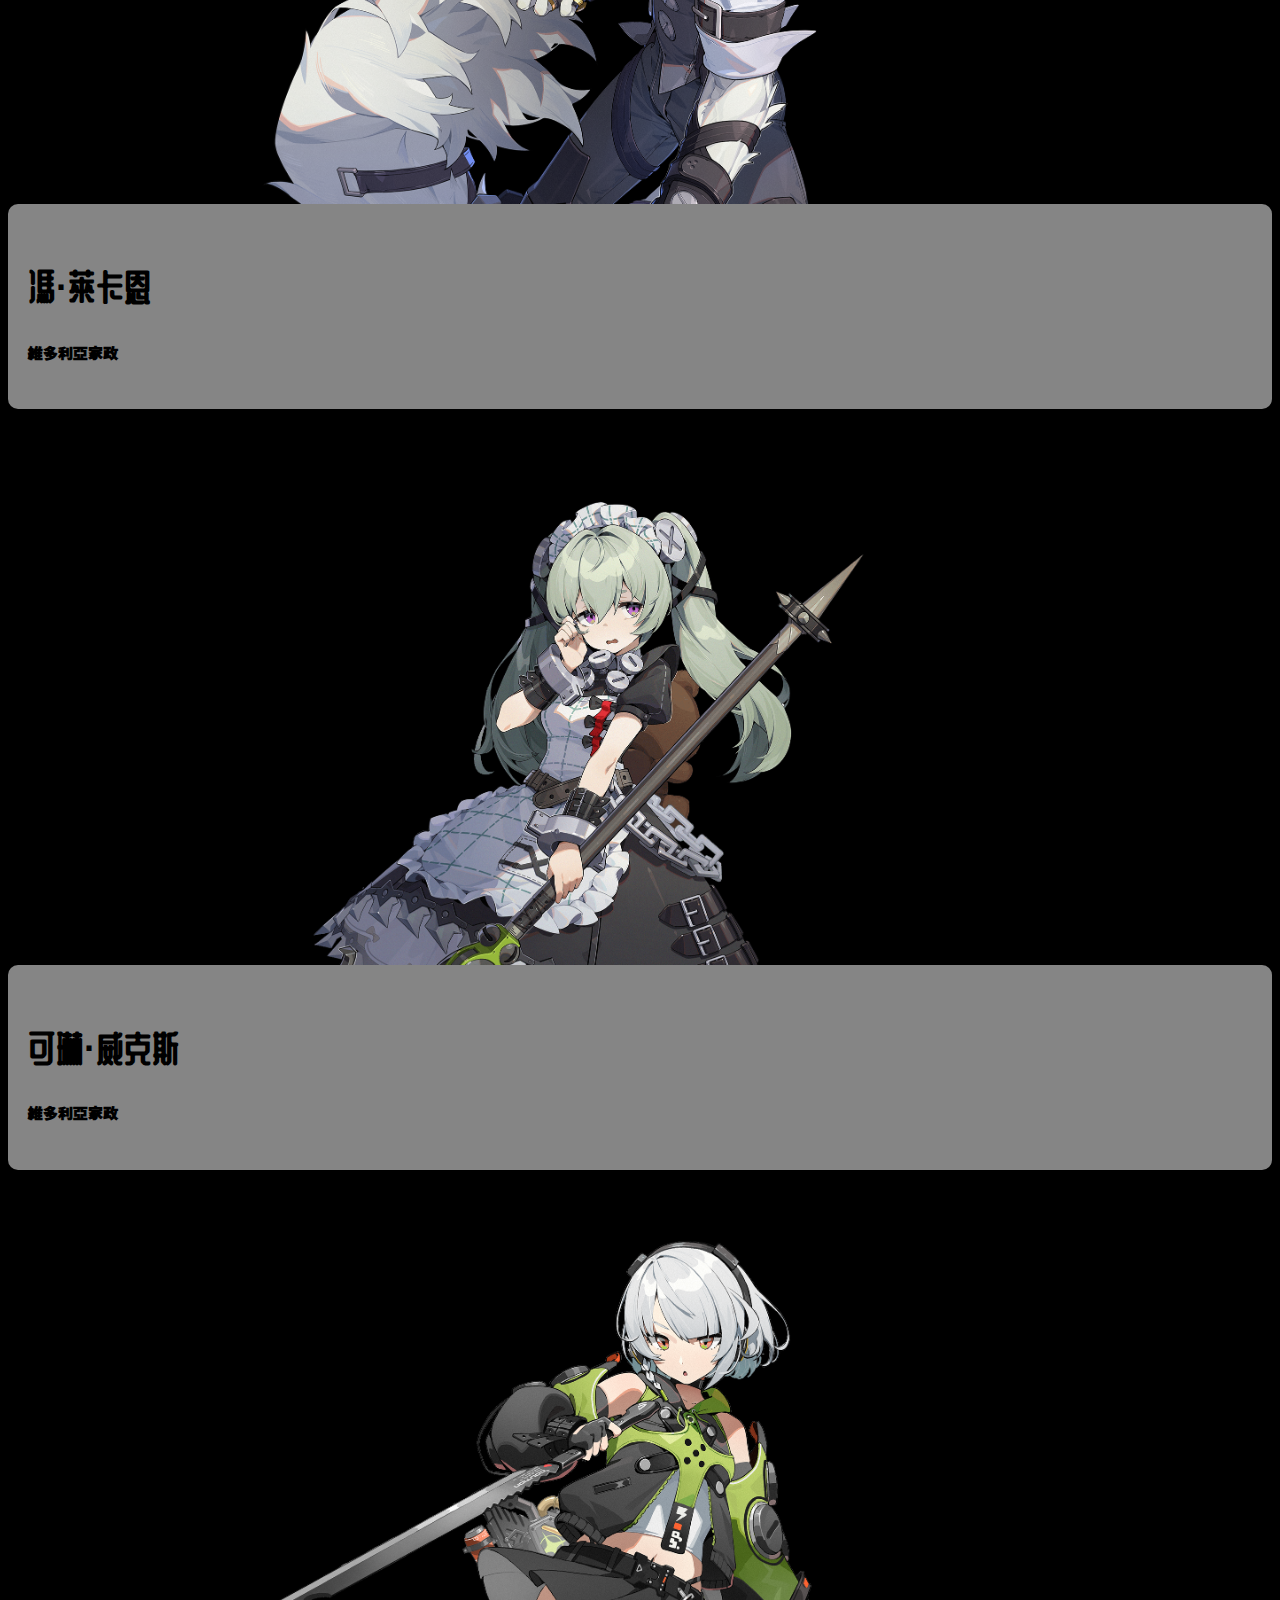
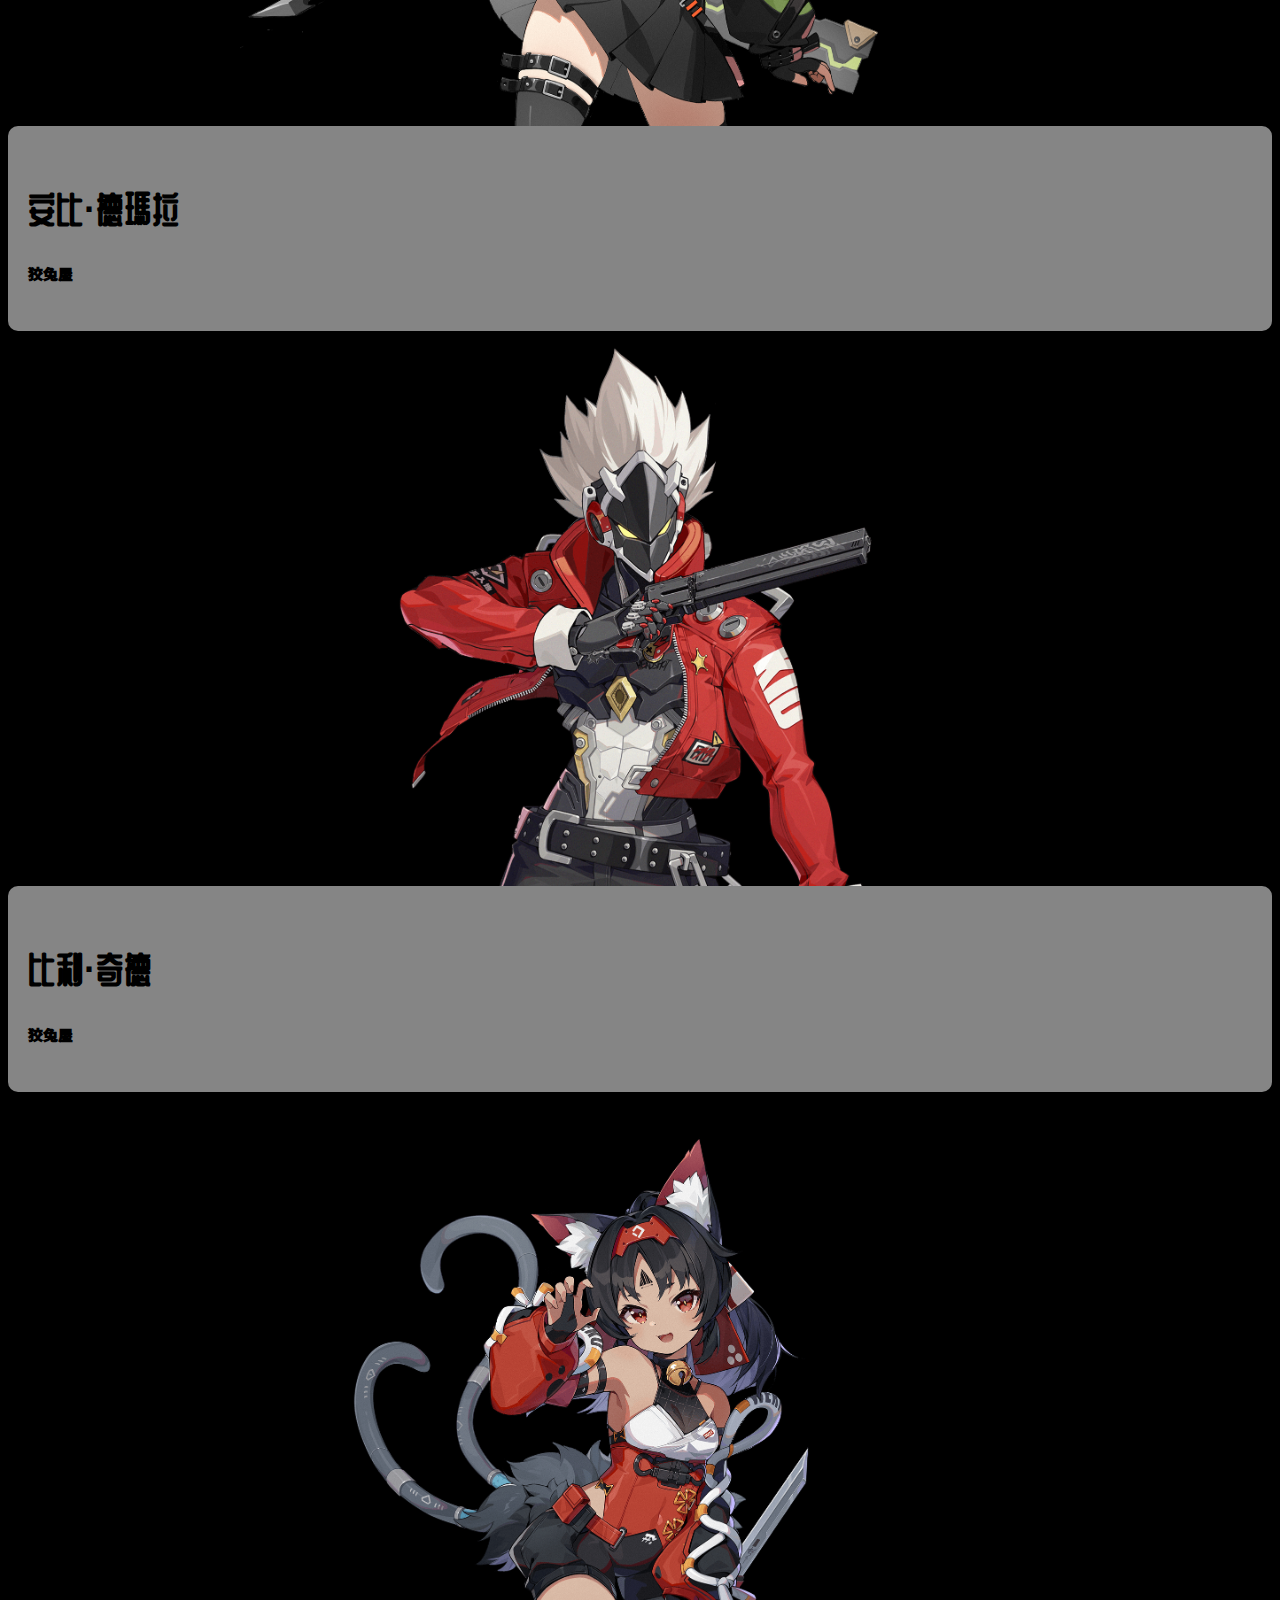
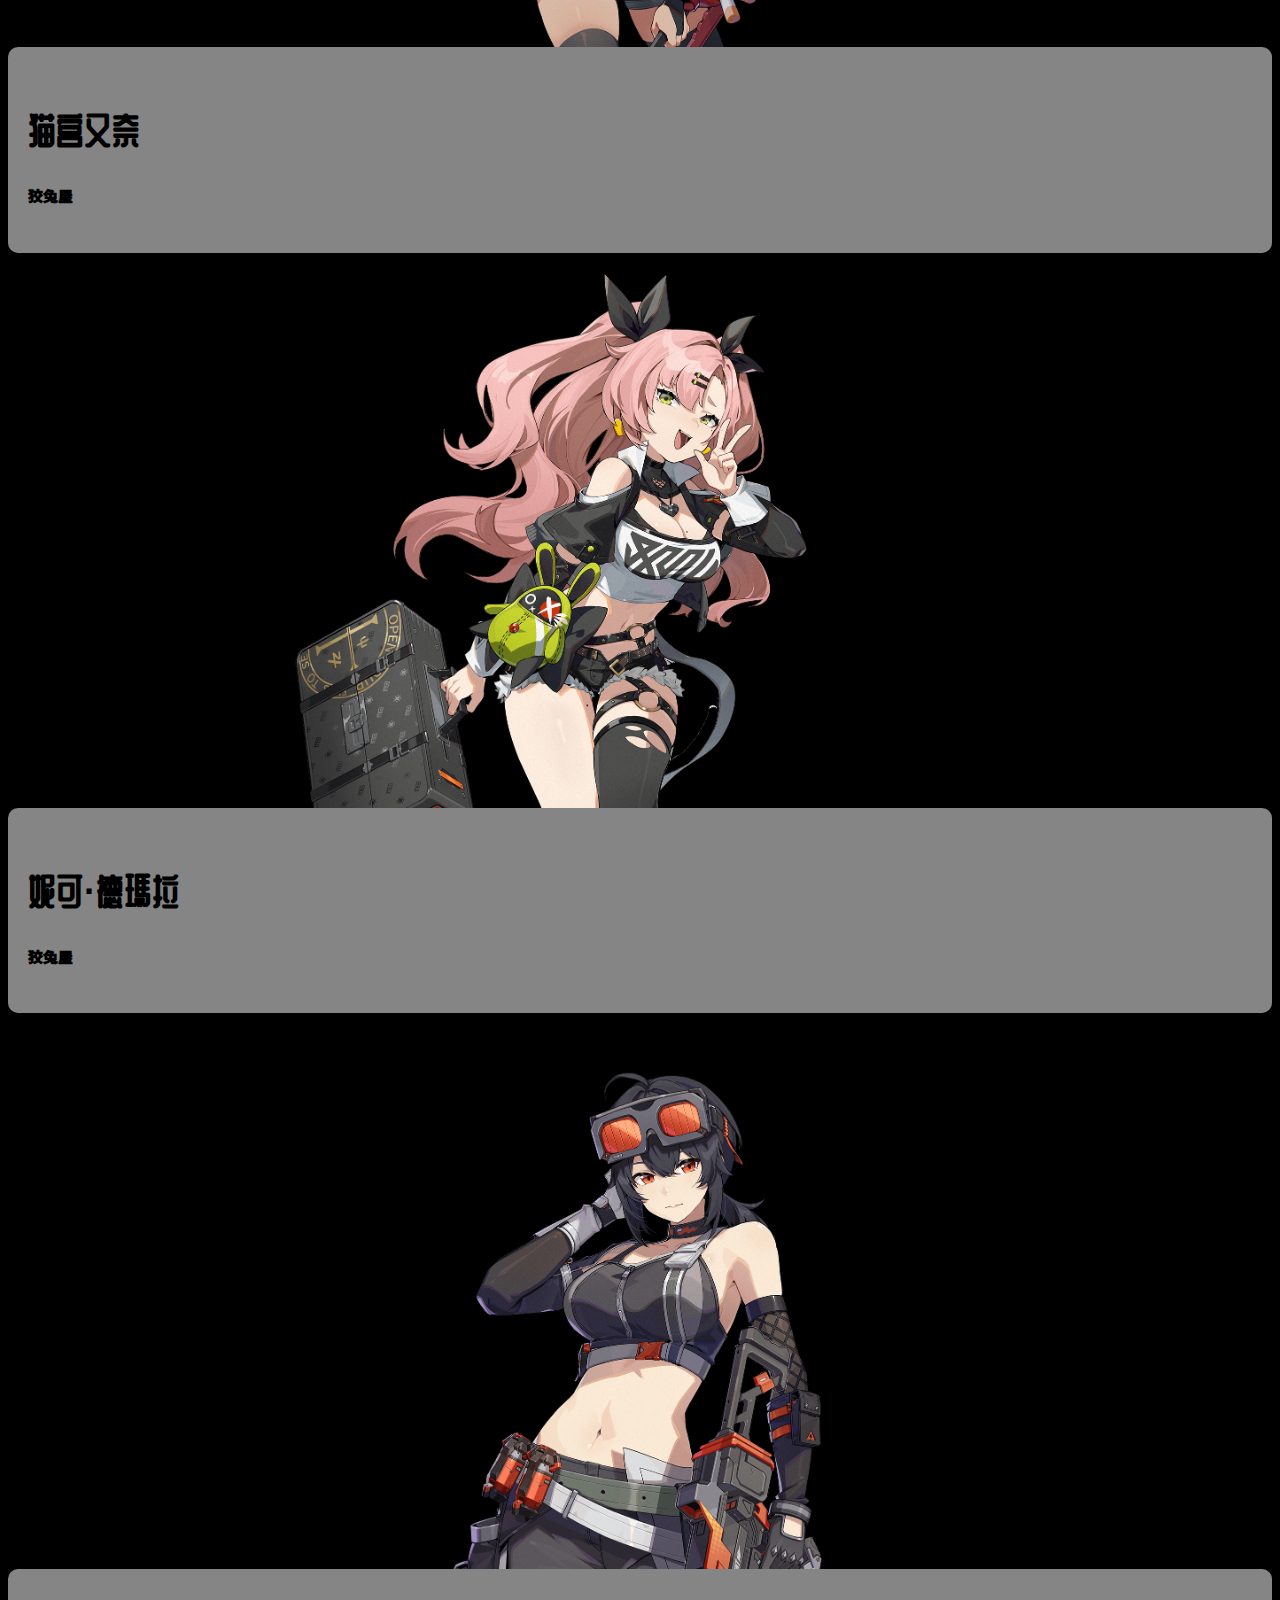
==== commit 2ed09f44: "20241004 分頁省略號製作與內容添加" ====
--- a/index.html
+++ b/index.html
@@ -372,7 +372,7 @@
                         </div>
                         <div class="carousel-small-description">
                             <p id="carousel2-desc">
-                                新劇情：「臥底藍調」獨家視界開啟<br><br>真話還是謊言？<br>遊走在凶惡幫派裡的希人女郎，她的笑容意味深長……<br><br>繩匠完成相應的前置劇情後，即可解鎖簡的獨家視界「臥底藍調」。<br>【開放時間】<br><br>1.1版本更新後永久開放。<br>【開放條件】<br><br>完成主線第三章「危樓夜尋蹤」。
+                                新劇情：「臥底藍調」獨家視界開启<br><br>真話還是謊言？<br>遊走在凶惡幫派裡的希人女郎，她的笑容意味深長……<br><br>繩匠完成相應的前置劇情後，即可解鎖簡的獨家視界「臥底藍調」。<br>【開放時間】<br><br>1.1版本更新後永久開放。<br>【開放條件】<br><br>完成主線第三章「危樓夜尋蹤」。
                                 <br>※ 繩匠可前往【影像檔案架】-【獨家視界】查看相應內容及其解鎖條件。
                             </p>
                         </div>
--- a/style.css
+++ b/style.css
@@ -763,6 +763,17 @@
 
 .pagination button:hover {
     background-color: #ddddddd2;
+}
+
+.pagination button.active {
+    background-color: #fbff00;
+    color: #000000;
+}
+
+.ellipsis {
+    margin: 0 5px;
+    padding: 8px 12px;
+    color: #999;
 }
 
 
